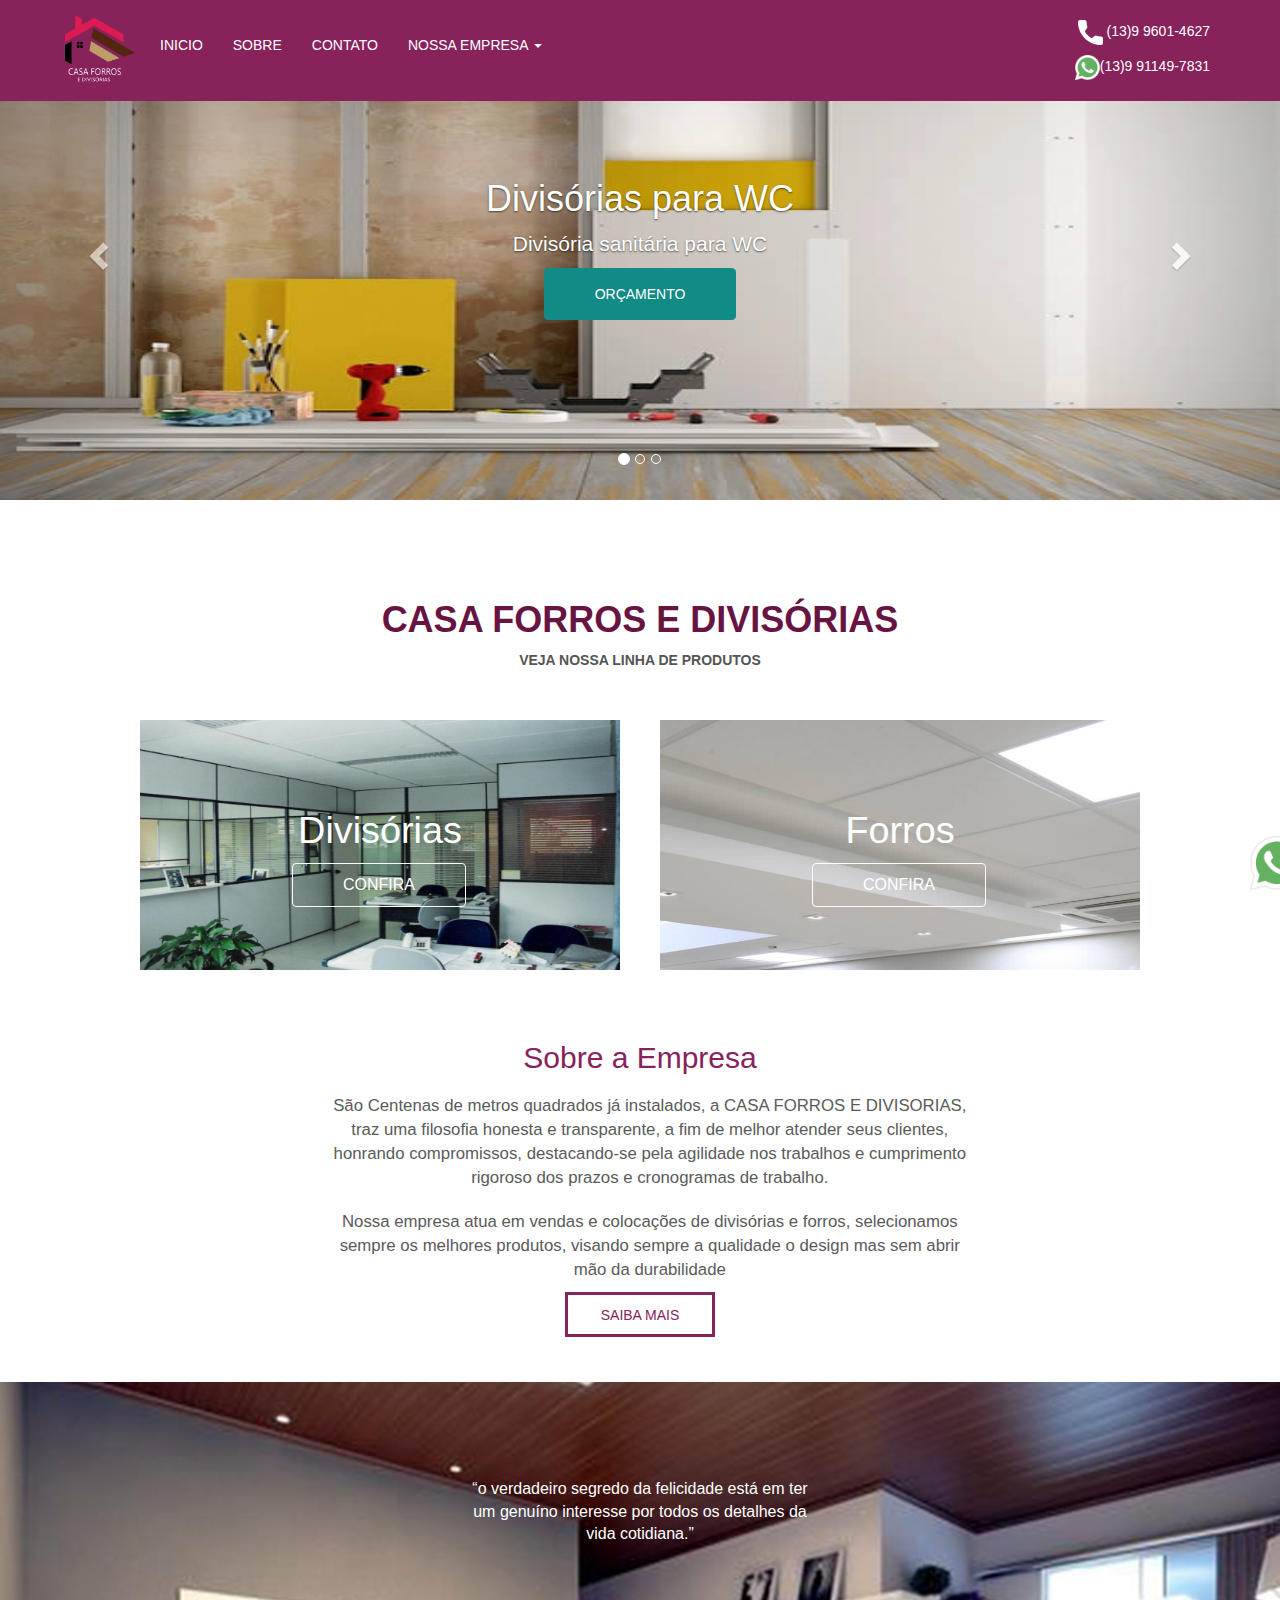
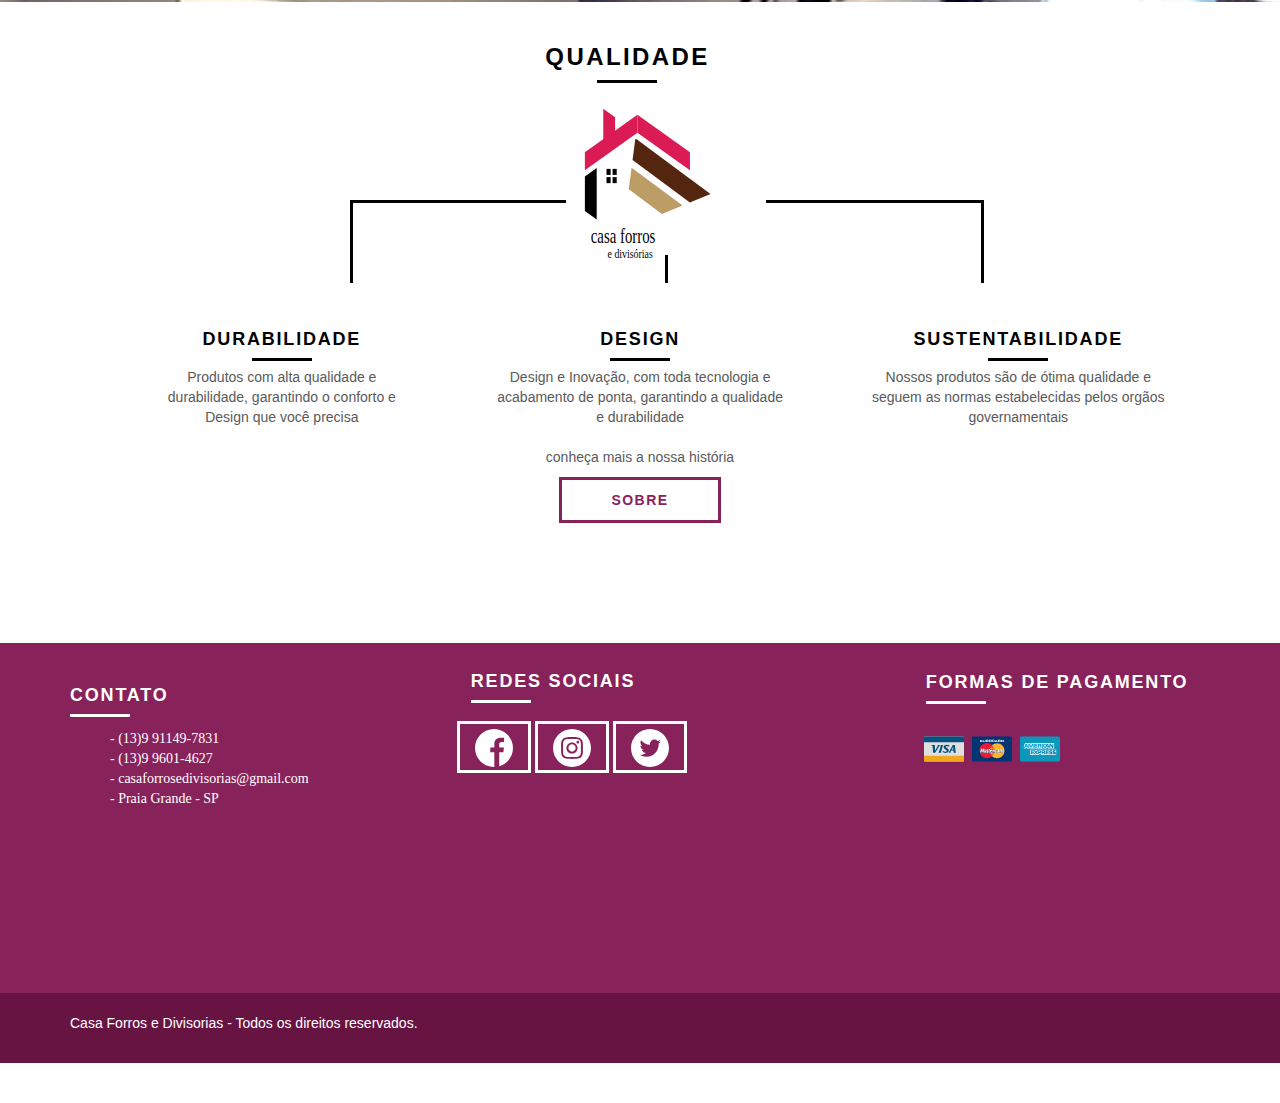
==== index.html @ f9e3a4bc "alterações logotipo" ====
<!DOCTYPE html>
<html lang="pt-br">
	<head>
		<meta charset="utf-8">
		<meta http-equiv="X-UA-Compatible" content="IE=edge">
		<meta name="viewport" content="width=device-width, initial-scale=1">
		<meta name="description" content="">
		<meta name="author" content="casa forros e divisorias">
		<link rel="icon" href="imagens/logoteste.png">
		<title>casa forros e divisorias</title>
		<link href="css/bootstrap.css" rel="stylesheet">
		<link href="css/carousel.css" rel="stylesheet">
	</head>
		<body role="document">
		<!-- Fixed navbar -->
		<nav class="navbar navbar-inverse navbar-fixed-top">
			<div class="container">
				<div class="navbar-header">
					<button type="button" class="navbar-toggle collapsed" data-toggle="collapse" data-target="#navbar" aria-expanded="false" aria-controls="navbar">
						<span class="sr-only">Toggle navigation</span>
						<span class="icon-bar"></span>
						<span class="icon-bar"></span>
						<span class="icon-bar"></span>
					</button>
					<a class="navbar-brand" href="index.html"><img src="imagens/logotestebranco.png" alt="Casa Forros e Divisórias"></a>
				</div>
				<div id="navbar" class="navbar-collapse collapse">
					<ul class="nav navbar-nav">
						<li><a href="index.html">INICIO</a></li>
						<li><a href="sobre.html">SOBRE</a></li>
						<li><a href="contato.html">CONTATO</a></li>
						<li class="dropdown">
							<a href="#" class="dropdown-toggle" data-toggle="dropdown" role="button" aria-haspopup="true" aria-expanded="false">NOSSA EMPRESA <span class="caret"></span></a>
							<ul class="dropdown-menu">
								<li><a href="sobre.html">SOBRE</a></li>
								<li><a href="servicos.html">SERVIÇOS</li>
								<li><a href="portfolio.html">PORTFOLIO</a></li>
								<li role="separator" class="divider"></li>
								<li class="dropdown-header">Navegação</li>
								<li><a href="https://api.whatsapp.com/send?phone=5513911497831" target="_blank">CONTATO DIRETO AQUI</a></li>
							</ul>
						</li>
					</ul>
					<div class="contato-e">	
						<p><img src="imagens/call.svg" width="25px" height="25px"> (13)9 9601-4627</p>
						<a href="https://api.whatsapp.com/send?phone=5513911497831" target="_blank"><img src="imagens/whatsapp.png" width="25px" height="25px">(13)9 91149-7831</a>
					</div>
				</div><!--/.nav-collapse -->
			</div>
		</nav>
		<!-- Carousel
		================================================== -->
		<div id="myCarousel" class="carousel slide" data-ride="carousel">
			<!-- Indicators -->
			<ol class="carousel-indicators">
				<li data-target="#myCarousel" data-slide-to="0" class="active"></li>
				<li data-target="#myCarousel" data-slide-to="1"></li>
				<li data-target="#myCarousel" data-slide-to="2"></li>
			</ol>
			<div class="carousel-inner" role="listbox">
				<div class="item active">
					<img class="first-slide" src="imagens/revestimento-drywall-2.jpg" alt="First slide">
					<div class="container">
						<div class="carousel-caption">
							<div class="pvc">
								<h1>Divisórias para WC</h1>
								<p>Divisória sanitária para WC</p>
							<p><a class="btn btn-primary" href="https://api.whatsapp.com/send?phone=5513911497831" target="_blank" role="button">ORÇAMENTO</a></p>
						</div>
						</div>
					</div>
				</div>
				<div class="item">
					<img class="second-slide" src="imagens/wc-aluminio.jpg" alt="Second slide">
					<div class="container">
						<div class="carousel-caption">
							<div class="pvc">
								<h1>Forros PVC</h1>
								<p>Forros para escritório comércio e residencia</p>
							<p><a class="btn btn-primary" href="https://api.whatsapp.com/send?phone=5513911497831" target="_blank" role="button">ORÇAMENTO</a></p>
						</div>
						</div>
					</div>
				</div>
				<div class="item">
					 <img class="third-slide" src="imagens/forro-colorido.jpg" alt="Third slide">
					<div class="container">
						<div class="carousel-caption">
							<div class="pvc">
							<h1>Forros Modulares</h1>
							<p>Forros para escritório comércio e residencia</p>
							<p><a class="btn btn-primary" href="https://api.whatsapp.com/send?phone=5513911497831" target="_blank" role="button">ORÇAMENTO</a></p>
						</div>
						</div>
					</div>
				</div>
			</div>
			<a class="left carousel-control" href="#myCarousel" role="button" data-slide="prev">
				<span class="glyphicon glyphicon-chevron-left" aria-hidden="true"></span>
				<span class="sr-only">Previous</span>
			</a>
			<a class="right carousel-control" href="#myCarousel" role="button" data-slide="next">
				<span class="glyphicon glyphicon-chevron-right" aria-hidden="true"></span>
				<span class="sr-only">Next</span>
			</a>
		</div><!-- /.carousel -->

	
	<section class="container box-categorias">
		<h1>Casa Forros e Divisórias</h1>
		<p class="linha">VEJA NOSSA LINHA DE PRODUTOS</p>
		<div class="ajuste">
				<div class="box-divisorias">
					<a href="servicos.html">
						<img src="imagens/divisorias.jpg" width="480px" height="250px" alt="divisorias" title="divisorias"></a>
					<div class="contentLi">
						<h3>Divisórias</h3>
						<button class="btn">Confira</button>
					</div>
				</div>

				<div class="box-forros">
					<a href="servicos.html">
						<img src="imagens/forros-para-escritorio.jpg" width="480px" height="250px" alt="forros" title="forros"></a>
					<div class="contentLi">
						<h3>Forros</h3>
						<button class="btn">Confira</button>
					</div>
				</div>
		</div>
</section>
<section class="container about">
			
	<div class="empresa-about">
		<h2>Sobre a Empresa</h2>
			<p>São Centenas de metros quadrados já instalados, a CASA FORROS E DIVISORIAS, 
				traz uma filosofia honesta e transparente, a fim de melhor atender seus clientes, 
				honrando compromissos, destacando-se pela agilidade nos trabalhos e cumprimento 
				rigoroso dos prazos e cronogramas de trabalho.</p> 
				<p>Nossa empresa atua em vendas e colocações de divisórias e forros, 
				selecionamos sempre os melhores produtos, visando sempre a qualidade o design mas
				sem abrir mão da durabilidade</p>
				<div class="mybutton">
					<a href="sobre.html">Saiba mais</a>
				</div>
		</div>
	</section>
	<section class="quebra">
		<p class="quote-externo">
			<p>“o verdadeiro segredo da felicidade está em ter um genuíno interesse por todos os detalhes da vida cotidiana.”</p>
		</p>
	</section>
	<section class="container qualidade">
		<h2 class="subtitulo">Qualidade</h2>
		<img src="imagens/logoteste.svg" width="425px" height="325px" alt="Casa Forros">
		<ul class="qualidade_lista">
			<li class="iguais">
				<h3>Durabilidade</h3>
				<p>Produtos com alta qualidade e durabilidade, garantindo o conforto e Design que você precisa</p>
			</li>
			<li class="col">
				<h3>Design</h3>
				<p>Design e Inovação, com toda tecnologia e acabamento de ponta, garantindo a qualidade e durabilidade</p>
			</li>
			<li class="grid-1-3">
				<h3>Sustentabilidade</h3>
				<p>Nossos produtos são de ótima qualidade e seguem as normas estabelecidas pelos orgãos governamentais</p>
			</li>
		</ul>
		<div class="aks">
			<p>conheça mais a nossa história</p>
			<a href="sobre.html" class="btn-about">Sobre</a>
		</div>
	</section>
	<footer class="footer ">
		<div class="container rodape">
			<div class="contato">
					<h3>Contato</h3>
					<ul>
						<li>- (13)9 91149-7831</li>
						<li>- (13)9 9601-4627</li>
						<li>- casaforrosedivisorias@gmail.com</li>
						<li>- Praia Grande - SP</li>
					</ul>
				</div>
				
				<div class="redes">
					<h3>Redes Sociais</h3>
					<ul class="icones">
						<li><a href="http://facebook.com" target="_blank"><img src="imagens/facebook.svg"width="38px" height="38px"></a></li>
						<li><a href="http://instagram.com" target="_blank"><img src="imagens/instagram.svg" width="38px" height="38px"></a></li>
						<li><a href="http://twitter.com" target="_blank"><img src="imagens/twitter.svg"width="38px" height="38px"></a></li>
					</ul>
				</div>
				<div class="flags">
					<h3>formas de pagamento</h3>
					<ul>
						<li><a href="#"><img src="imagens/visa.svg" width="40px" height="40px"></a></li>
						<li><a href="#"><img src="imagens/master.svg" width="40px" height="40px"></a></li>
						<li><a href="#"><img src="imagens/american.svg" width="40px" height="40px"></a></li>
					</ul>
				</div>

			</div>
		</div>
	</footer>
	<div class="copy">
		<div class="container">
			<p class="rodape-final">Casa Forros e Divisorias  - Todos os direitos reservados.</p>
		</div>
	
	</div>
	<div class="whatsapp">
		<a href="https://api.whatsapp.com/send?phone=5513911497831" target="_blank">
			<img src="imagens/whatsapp.png" width="54" height="54" alt="Fale Conosco pelo WhatsApp"/>
		</a>
	</div>
		<!-- Bootstrap core JavaScript
		================================================== -->
		<script src="js/jquery.min.js"></script>		
		<script src="js/bootstrap.min.js"></script>
	</body>	
	</html>
---- css/carousel.css ----
/* GLOBAL STYLES
-------------------------------------------------- */
/* Padding below the footer and lighter body text */

body {
  padding-bottom: 40px;
  color: #5a5a5a;
}


/* CUSTOMIZE THE NAVBAR
-------------------------------------------------- */

/* Special class on .container surrounding .navbar, used for positioning it into place. */
.navbar-wrapper {
  position: absolute;
  top: 0;
  right: 0;
  left: 0;
  z-index: 20;
}

/* Flip around the padding for proper display in narrow viewports */
.navbar-wrapper > .container {
  padding-right: 0;
  padding-left: 0;
}
.navbar-wrapper .navbar {
  padding-right: 15px;
  padding-left: 15px;
}
.navbar-wrapper .navbar .container {
  width: auto;
}


/* CUSTOMIZE THE CAROUSEL
-------------------------------------------------- */

/* Carousel base class */
.carousel {
  height: 500px;
  margin-bottom: 60px;
}
/* Since positioning the image, we need to help out the caption */
.carousel-caption {
  z-index: 10;
}

/* Declare heights because of positioning of img element */
.carousel .item {
  height: 500px;
  background-color: #777;
}
.carousel-inner > .item > img {
  position: absolute;
  top: 0;
  left: 0;
  min-width: 100%;
  height: 500px;
}


/* MARKETING CONTENT
-------------------------------------------------- */

/* Center align the text within the three columns below the carousel */
.marketing .col-lg-4 {
  margin-bottom: 20px;
  text-align: center;
}
.marketing h2 {
  font-weight: normal;
}
.marketing .col-lg-4 p {
  margin-right: 10px;
  margin-left: 10px;
}


/* Featurettes
------------------------- */

.featurette-divider {
  margin: 80px 0; /* Space out the Bootstrap <hr> more */
}

/* Thin out the marketing headings */
.featurette-heading {
  font-weight: 300;
  line-height: 1;
  letter-spacing: -1px;
}


/* RESPONSIVE CSS
-------------------------------------------------- */

@media (min-width: 768px) {
  /* Navbar positioning foo */
  .navbar-wrapper {
    margin-top: 20px;
  }
  .navbar-wrapper .container {
    padding-right: 15px;
    padding-left: 15px;
  }
  .navbar-wrapper .navbar {
    padding-right: 0;
    padding-left: 0;
  }

  /* The navbar becomes detached from the top, so we round the corners */
  .navbar-wrapper .navbar {
    border-radius: 4px;
  }

  /* Bump up size of carousel content */
  .carousel-caption p {
    margin-bottom: 20px;
    font-size: 21px;
    line-height: 1.4;
  }

  .featurette-heading {
    font-size: 50px;
  }
}

@media (min-width: 992px) {
  .featurette-heading {
    margin-top: 120px;
  }
}
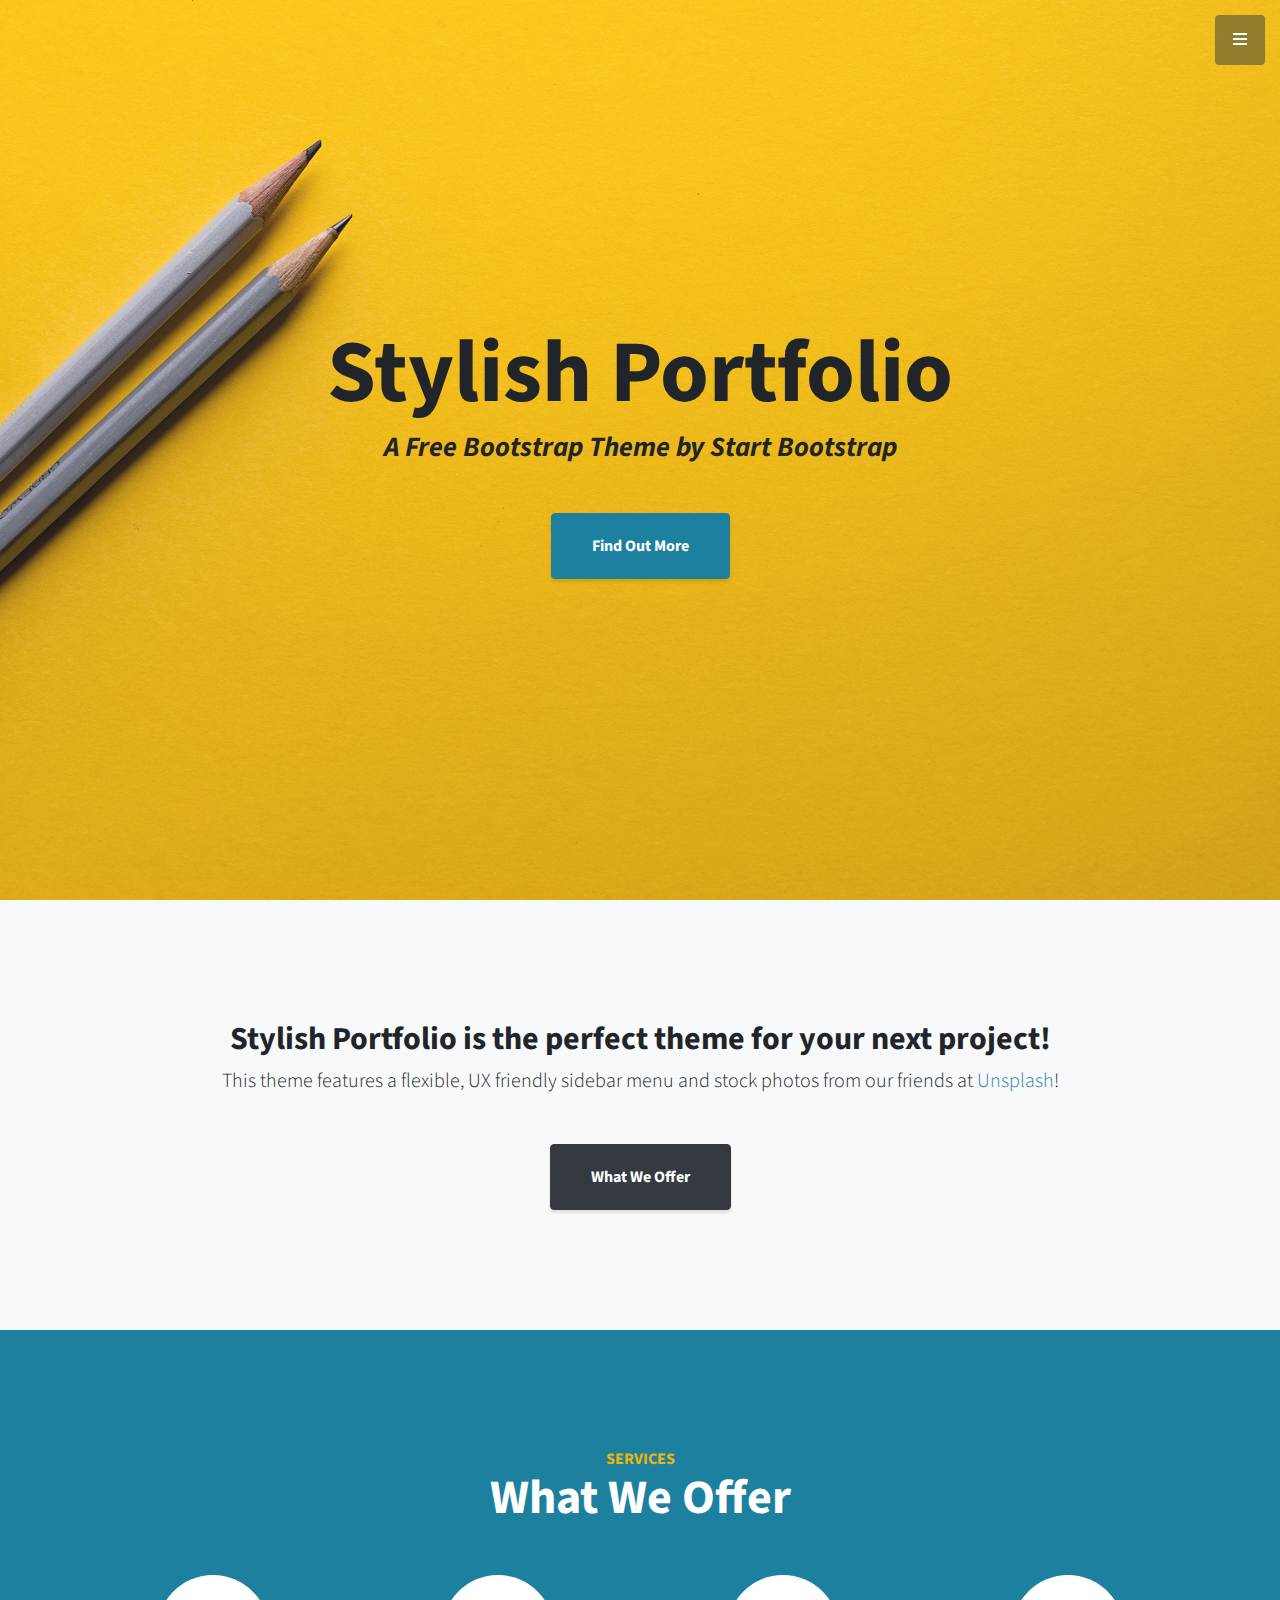
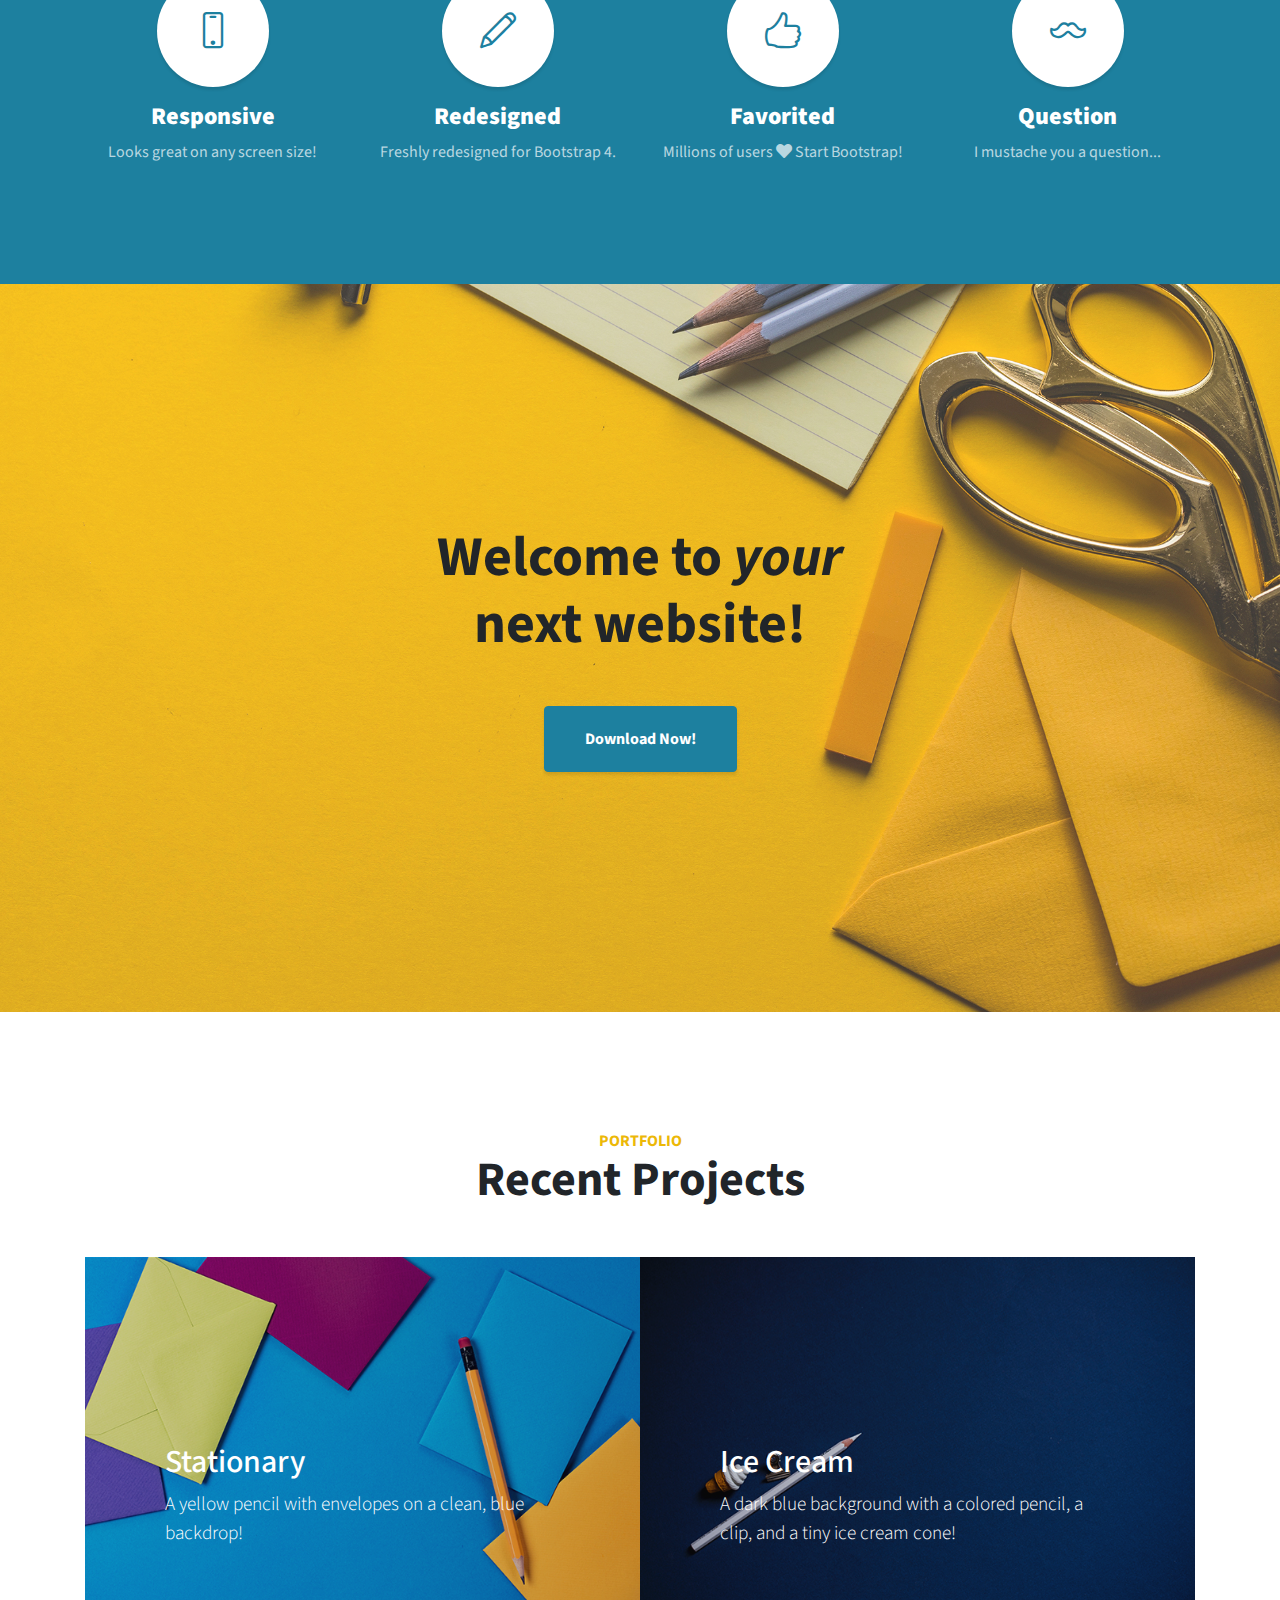
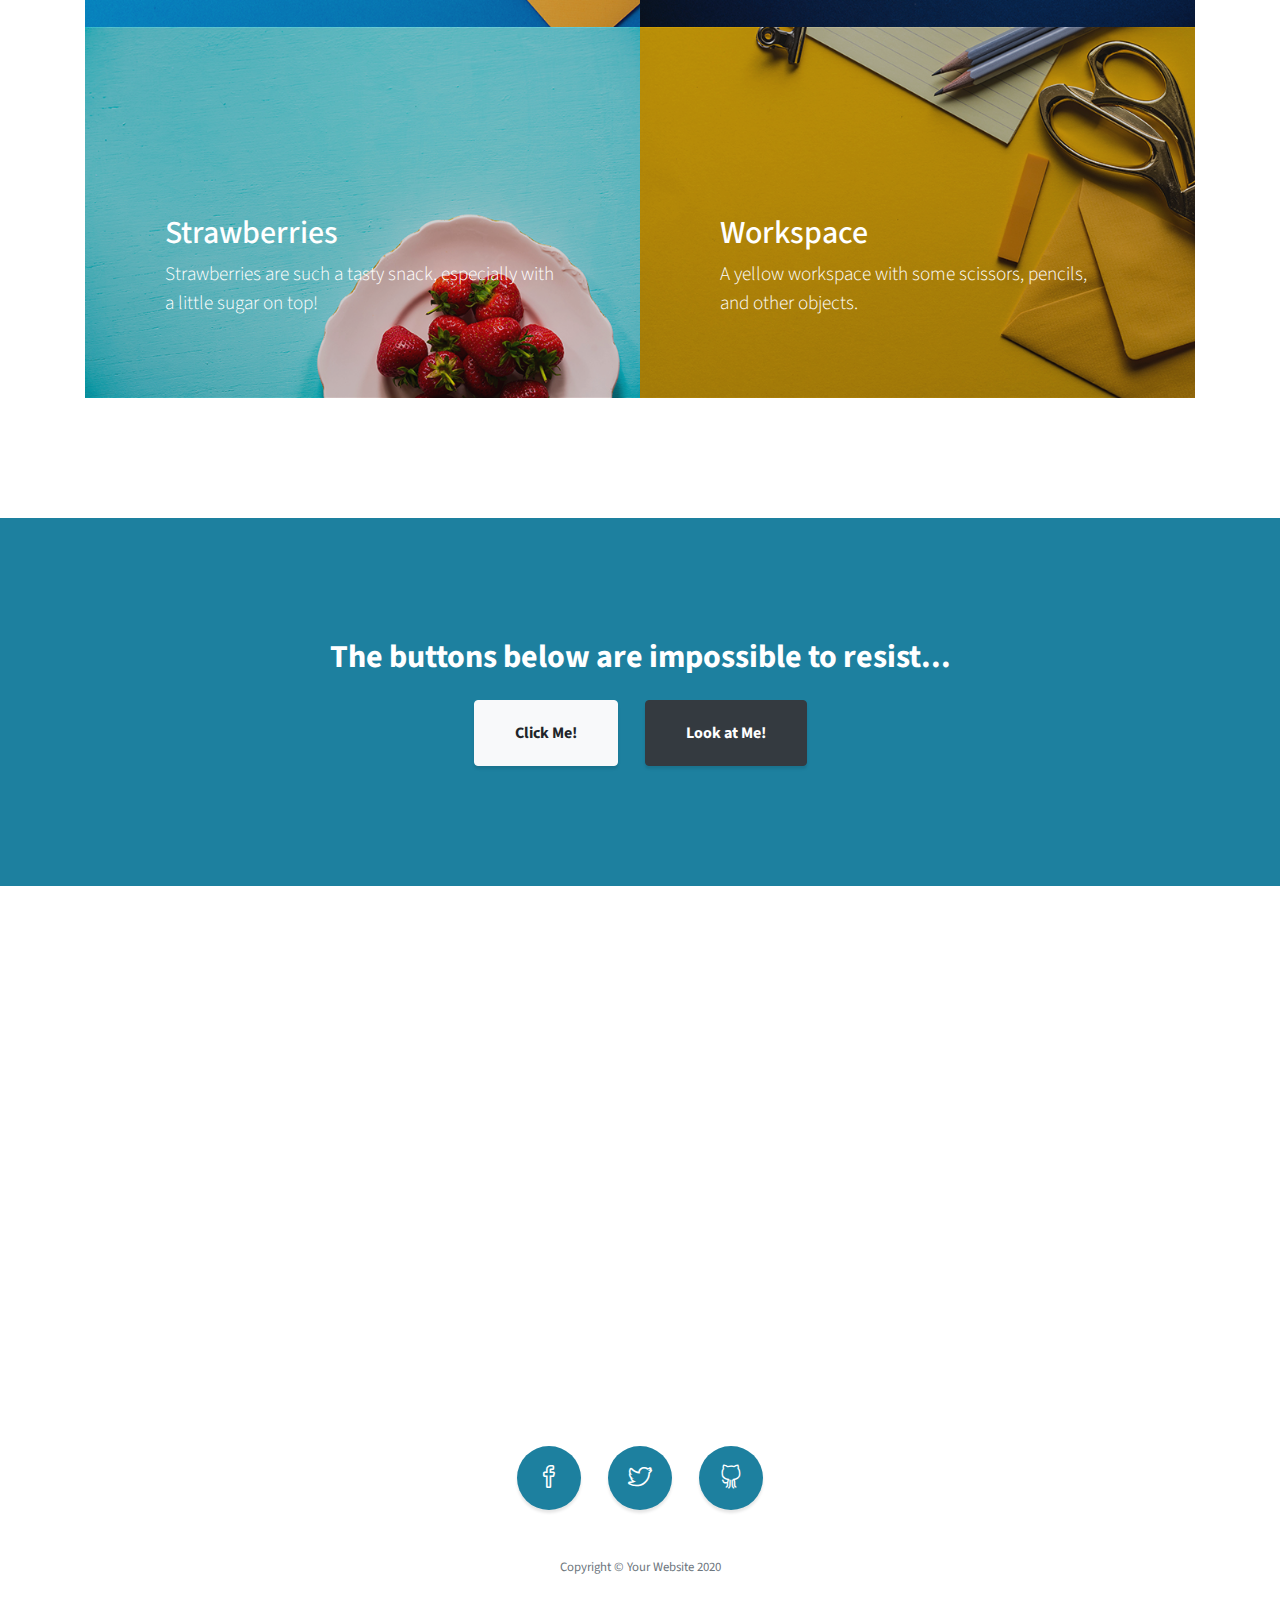
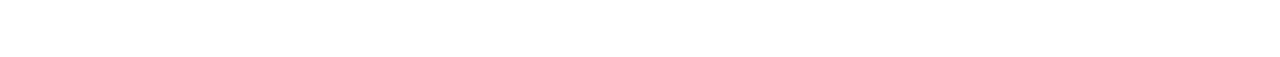
==== commit 82b8587c: "dominio congelado" ====
--- a/index.html
+++ b/index.html
@@ -1,223 +1,256 @@
 <!DOCTYPE html>
-<html lang="pt-br">
-	<head>
-		<meta charset="utf-8">
-		<meta http-equiv="X-UA-Compatible" content="IE=edge">
-		<meta name="viewport" content="width=device-width, initial-scale=1">
-		<meta name="description" content="">
-		<meta name="author" content="casa forros e divisorias">
-		<link rel="icon" href="imagens/logoteste.png">
-		<title>casa forros e divisorias</title>
-		<link href="css/bootstrap.css" rel="stylesheet">
-		<link href="css/carousel.css" rel="stylesheet">
-	</head>
-		<body role="document">
-		<!-- Fixed navbar -->
-		<nav class="navbar navbar-inverse navbar-fixed-top">
-			<div class="container">
-				<div class="navbar-header">
-					<button type="button" class="navbar-toggle collapsed" data-toggle="collapse" data-target="#navbar" aria-expanded="false" aria-controls="navbar">
-						<span class="sr-only">Toggle navigation</span>
-						<span class="icon-bar"></span>
-						<span class="icon-bar"></span>
-						<span class="icon-bar"></span>
-					</button>
-					<a class="navbar-brand" href="index.html"><img src="imagens/logotestebranco.png" alt="Casa Forros e Divisórias"></a>
-				</div>
-				<div id="navbar" class="navbar-collapse collapse">
-					<ul class="nav navbar-nav">
-						<li><a href="index.html">INICIO</a></li>
-						<li><a href="sobre.html">SOBRE</a></li>
-						<li><a href="contato.html">CONTATO</a></li>
-						<li class="dropdown">
-							<a href="#" class="dropdown-toggle" data-toggle="dropdown" role="button" aria-haspopup="true" aria-expanded="false">NOSSA EMPRESA <span class="caret"></span></a>
-							<ul class="dropdown-menu">
-								<li><a href="sobre.html">SOBRE</a></li>
-								<li><a href="servicos.html">SERVIÇOS</li>
-								<li><a href="portfolio.html">PORTFOLIO</a></li>
-								<li role="separator" class="divider"></li>
-								<li class="dropdown-header">Navegação</li>
-								<li><a href="https://api.whatsapp.com/send?phone=5513911497831" target="_blank">CONTATO DIRETO AQUI</a></li>
-							</ul>
-						</li>
-					</ul>
-					<div class="contato-e">	
-						<p><img src="imagens/call.svg" width="25px" height="25px"> (13)9 9601-4627</p>
-						<a href="https://api.whatsapp.com/send?phone=5513911497831" target="_blank"><img src="imagens/whatsapp.png" width="25px" height="25px">(13)9 91149-7831</a>
-					</div>
-				</div><!--/.nav-collapse -->
-			</div>
-		</nav>
-		<!-- Carousel
-		================================================== -->
-		<div id="myCarousel" class="carousel slide" data-ride="carousel">
-			<!-- Indicators -->
-			<ol class="carousel-indicators">
-				<li data-target="#myCarousel" data-slide-to="0" class="active"></li>
-				<li data-target="#myCarousel" data-slide-to="1"></li>
-				<li data-target="#myCarousel" data-slide-to="2"></li>
-			</ol>
-			<div class="carousel-inner" role="listbox">
-				<div class="item active">
-					<img class="first-slide" src="imagens/revestimento-drywall-2.jpg" alt="First slide">
-					<div class="container">
-						<div class="carousel-caption">
-							<div class="pvc">
-								<h1>Divisórias para WC</h1>
-								<p>Divisória sanitária para WC</p>
-							<p><a class="btn btn-primary" href="https://api.whatsapp.com/send?phone=5513911497831" target="_blank" role="button">ORÇAMENTO</a></p>
-						</div>
-						</div>
-					</div>
-				</div>
-				<div class="item">
-					<img class="second-slide" src="imagens/wc-aluminio.jpg" alt="Second slide">
-					<div class="container">
-						<div class="carousel-caption">
-							<div class="pvc">
-								<h1>Forros PVC</h1>
-								<p>Forros para escritório comércio e residencia</p>
-							<p><a class="btn btn-primary" href="https://api.whatsapp.com/send?phone=5513911497831" target="_blank" role="button">ORÇAMENTO</a></p>
-						</div>
-						</div>
-					</div>
-				</div>
-				<div class="item">
-					 <img class="third-slide" src="imagens/forro-colorido.jpg" alt="Third slide">
-					<div class="container">
-						<div class="carousel-caption">
-							<div class="pvc">
-							<h1>Forros Modulares</h1>
-							<p>Forros para escritório comércio e residencia</p>
-							<p><a class="btn btn-primary" href="https://api.whatsapp.com/send?phone=5513911497831" target="_blank" role="button">ORÇAMENTO</a></p>
-						</div>
-						</div>
-					</div>
-				</div>
-			</div>
-			<a class="left carousel-control" href="#myCarousel" role="button" data-slide="prev">
-				<span class="glyphicon glyphicon-chevron-left" aria-hidden="true"></span>
-				<span class="sr-only">Previous</span>
-			</a>
-			<a class="right carousel-control" href="#myCarousel" role="button" data-slide="next">
-				<span class="glyphicon glyphicon-chevron-right" aria-hidden="true"></span>
-				<span class="sr-only">Next</span>
-			</a>
-		</div><!-- /.carousel -->
-
-	
-	<section class="container box-categorias">
-		<h1>Casa Forros e Divisórias</h1>
-		<p class="linha">VEJA NOSSA LINHA DE PRODUTOS</p>
-		<div class="ajuste">
-				<div class="box-divisorias">
-					<a href="servicos.html">
-						<img src="imagens/divisorias.jpg" width="480px" height="250px" alt="divisorias" title="divisorias"></a>
-					<div class="contentLi">
-						<h3>Divisórias</h3>
-						<button class="btn">Confira</button>
-					</div>
-				</div>
-
-				<div class="box-forros">
-					<a href="servicos.html">
-						<img src="imagens/forros-para-escritorio.jpg" width="480px" height="250px" alt="forros" title="forros"></a>
-					<div class="contentLi">
-						<h3>Forros</h3>
-						<button class="btn">Confira</button>
-					</div>
-				</div>
-		</div>
-</section>
-<section class="container about">
-			
-	<div class="empresa-about">
-		<h2>Sobre a Empresa</h2>
-			<p>São Centenas de metros quadrados já instalados, a CASA FORROS E DIVISORIAS, 
-				traz uma filosofia honesta e transparente, a fim de melhor atender seus clientes, 
-				honrando compromissos, destacando-se pela agilidade nos trabalhos e cumprimento 
-				rigoroso dos prazos e cronogramas de trabalho.</p> 
-				<p>Nossa empresa atua em vendas e colocações de divisórias e forros, 
-				selecionamos sempre os melhores produtos, visando sempre a qualidade o design mas
-				sem abrir mão da durabilidade</p>
-				<div class="mybutton">
-					<a href="sobre.html">Saiba mais</a>
-				</div>
-		</div>
-	</section>
-	<section class="quebra">
-		<p class="quote-externo">
-			<p>“o verdadeiro segredo da felicidade está em ter um genuíno interesse por todos os detalhes da vida cotidiana.”</p>
-		</p>
-	</section>
-	<section class="container qualidade">
-		<h2 class="subtitulo">Qualidade</h2>
-		<img src="imagens/logoteste.svg" width="425px" height="325px" alt="Casa Forros">
-		<ul class="qualidade_lista">
-			<li class="iguais">
-				<h3>Durabilidade</h3>
-				<p>Produtos com alta qualidade e durabilidade, garantindo o conforto e Design que você precisa</p>
-			</li>
-			<li class="col">
-				<h3>Design</h3>
-				<p>Design e Inovação, com toda tecnologia e acabamento de ponta, garantindo a qualidade e durabilidade</p>
-			</li>
-			<li class="grid-1-3">
-				<h3>Sustentabilidade</h3>
-				<p>Nossos produtos são de ótima qualidade e seguem as normas estabelecidas pelos orgãos governamentais</p>
-			</li>
-		</ul>
-		<div class="aks">
-			<p>conheça mais a nossa história</p>
-			<a href="sobre.html" class="btn-about">Sobre</a>
-		</div>
-	</section>
-	<footer class="footer ">
-		<div class="container rodape">
-			<div class="contato">
-					<h3>Contato</h3>
-					<ul>
-						<li>- (13)9 91149-7831</li>
-						<li>- (13)9 9601-4627</li>
-						<li>- casaforrosedivisorias@gmail.com</li>
-						<li>- Praia Grande - SP</li>
-					</ul>
-				</div>
-				
-				<div class="redes">
-					<h3>Redes Sociais</h3>
-					<ul class="icones">
-						<li><a href="http://facebook.com" target="_blank"><img src="imagens/facebook.svg"width="38px" height="38px"></a></li>
-						<li><a href="http://instagram.com" target="_blank"><img src="imagens/instagram.svg" width="38px" height="38px"></a></li>
-						<li><a href="http://twitter.com" target="_blank"><img src="imagens/twitter.svg"width="38px" height="38px"></a></li>
-					</ul>
-				</div>
-				<div class="flags">
-					<h3>formas de pagamento</h3>
-					<ul>
-						<li><a href="#"><img src="imagens/visa.svg" width="40px" height="40px"></a></li>
-						<li><a href="#"><img src="imagens/master.svg" width="40px" height="40px"></a></li>
-						<li><a href="#"><img src="imagens/american.svg" width="40px" height="40px"></a></li>
-					</ul>
-				</div>
-
-			</div>
-		</div>
-	</footer>
-	<div class="copy">
-		<div class="container">
-			<p class="rodape-final">Casa Forros e Divisorias  - Todos os direitos reservados.</p>
-		</div>
-	
-	</div>
-	<div class="whatsapp">
-		<a href="https://api.whatsapp.com/send?phone=5513911497831" target="_blank">
-			<img src="imagens/whatsapp.png" width="54" height="54" alt="Fale Conosco pelo WhatsApp"/>
-		</a>
-	</div>
-		<!-- Bootstrap core JavaScript
-		================================================== -->
-		<script src="js/jquery.min.js"></script>		
-		<script src="js/bootstrap.min.js"></script>
-	</body>	
-	</html>
+<html lang="en">
+
+<head>
+
+  <meta charset="utf-8">
+  <meta name="viewport" content="width=device-width, initial-scale=1, shrink-to-fit=no">
+  <meta name="description" content="">
+  <meta name="author" content="">
+
+  <title>Stylish Portfolio - Start Bootstrap Template</title>
+
+  <!-- Bootstrap Core CSS -->
+  <link href="vendor/bootstrap/css/bootstrap.min.css" rel="stylesheet">
+
+  <!-- Custom Fonts -->
+  <link href="vendor/fontawesome-free/css/all.min.css" rel="stylesheet" type="text/css">
+  <link href="https://fonts.googleapis.com/css?family=Source+Sans+Pro:300,400,700,300italic,400italic,700italic" rel="stylesheet" type="text/css">
+  <link href="vendor/simple-line-icons/css/simple-line-icons.css" rel="stylesheet">
+
+  <!-- Custom CSS -->
+  <link href="css/stylish-portfolio.min.css" rel="stylesheet">
+
+</head>
+
+<body id="page-top">
+
+  <!-- Navigation -->
+  <a class="menu-toggle rounded" href="#">
+    <i class="fas fa-bars"></i>
+  </a>
+  <nav id="sidebar-wrapper">
+    <ul class="sidebar-nav">
+      <li class="sidebar-brand">
+        <a class="js-scroll-trigger" href="#page-top">Start Bootstrap</a>
+      </li>
+      <li class="sidebar-nav-item">
+        <a class="js-scroll-trigger" href="#page-top">Home</a>
+      </li>
+      <li class="sidebar-nav-item">
+        <a class="js-scroll-trigger" href="#about">About</a>
+      </li>
+      <li class="sidebar-nav-item">
+        <a class="js-scroll-trigger" href="#services">Services</a>
+      </li>
+      <li class="sidebar-nav-item">
+        <a class="js-scroll-trigger" href="#portfolio">Portfolio</a>
+      </li>
+      <li class="sidebar-nav-item">
+        <a class="js-scroll-trigger" href="#contact">Contact</a>
+      </li>
+    </ul>
+  </nav>
+
+  <!-- Header -->
+  <header class="masthead d-flex">
+    <div class="container text-center my-auto">
+      <h1 class="mb-1">Stylish Portfolio</h1>
+      <h3 class="mb-5">
+        <em>A Free Bootstrap Theme by Start Bootstrap</em>
+      </h3>
+      <a class="btn btn-primary btn-xl js-scroll-trigger" href="#about">Find Out More</a>
+    </div>
+    <div class="overlay"></div>
+  </header>
+
+  <!-- About -->
+  <section class="content-section bg-light" id="about">
+    <div class="container text-center">
+      <div class="row">
+        <div class="col-lg-10 mx-auto">
+          <h2>Stylish Portfolio is the perfect theme for your next project!</h2>
+          <p class="lead mb-5">This theme features a flexible, UX friendly sidebar menu and stock photos from our friends at
+            <a href="https://unsplash.com/">Unsplash</a>!</p>
+          <a class="btn btn-dark btn-xl js-scroll-trigger" href="#services">What We Offer</a>
+        </div>
+      </div>
+    </div>
+  </section>
+
+  <!-- Services -->
+  <section class="content-section bg-primary text-white text-center" id="services">
+    <div class="container">
+      <div class="content-section-heading">
+        <h3 class="text-secondary mb-0">Services</h3>
+        <h2 class="mb-5">What We Offer</h2>
+      </div>
+      <div class="row">
+        <div class="col-lg-3 col-md-6 mb-5 mb-lg-0">
+          <span class="service-icon rounded-circle mx-auto mb-3">
+            <i class="icon-screen-smartphone"></i>
+          </span>
+          <h4>
+            <strong>Responsive</strong>
+          </h4>
+          <p class="text-faded mb-0">Looks great on any screen size!</p>
+        </div>
+        <div class="col-lg-3 col-md-6 mb-5 mb-lg-0">
+          <span class="service-icon rounded-circle mx-auto mb-3">
+            <i class="icon-pencil"></i>
+          </span>
+          <h4>
+            <strong>Redesigned</strong>
+          </h4>
+          <p class="text-faded mb-0">Freshly redesigned for Bootstrap 4.</p>
+        </div>
+        <div class="col-lg-3 col-md-6 mb-5 mb-md-0">
+          <span class="service-icon rounded-circle mx-auto mb-3">
+            <i class="icon-like"></i>
+          </span>
+          <h4>
+            <strong>Favorited</strong>
+          </h4>
+          <p class="text-faded mb-0">Millions of users
+            <i class="fas fa-heart"></i>
+            Start Bootstrap!</p>
+        </div>
+        <div class="col-lg-3 col-md-6">
+          <span class="service-icon rounded-circle mx-auto mb-3">
+            <i class="icon-mustache"></i>
+          </span>
+          <h4>
+            <strong>Question</strong>
+          </h4>
+          <p class="text-faded mb-0">I mustache you a question...</p>
+        </div>
+      </div>
+    </div>
+  </section>
+
+  <!-- Callout -->
+  <section class="callout">
+    <div class="container text-center">
+      <h2 class="mx-auto mb-5">Welcome to
+        <em>your</em>
+        next website!</h2>
+      <a class="btn btn-primary btn-xl" href="https://startbootstrap.com/themes/stylish-portfolio/">Download Now!</a>
+    </div>
+  </section>
+
+  <!-- Portfolio -->
+  <section class="content-section" id="portfolio">
+    <div class="container">
+      <div class="content-section-heading text-center">
+        <h3 class="text-secondary mb-0">Portfolio</h3>
+        <h2 class="mb-5">Recent Projects</h2>
+      </div>
+      <div class="row no-gutters">
+        <div class="col-lg-6">
+          <a class="portfolio-item" href="#!">
+            <div class="caption">
+              <div class="caption-content">
+                <div class="h2">Stationary</div>
+                <p class="mb-0">A yellow pencil with envelopes on a clean, blue backdrop!</p>
+              </div>
+            </div>
+            <img class="img-fluid" src="img/portfolio-1.jpg" alt="">
+          </a>
+        </div>
+        <div class="col-lg-6">
+          <a class="portfolio-item" href="#!">
+            <div class="caption">
+              <div class="caption-content">
+                <div class="h2">Ice Cream</div>
+                <p class="mb-0">A dark blue background with a colored pencil, a clip, and a tiny ice cream cone!</p>
+              </div>
+            </div>
+            <img class="img-fluid" src="img/portfolio-2.jpg" alt="">
+          </a>
+        </div>
+        <div class="col-lg-6">
+          <a class="portfolio-item" href="#!">
+            <div class="caption">
+              <div class="caption-content">
+                <div class="h2">Strawberries</div>
+                <p class="mb-0">Strawberries are such a tasty snack, especially with a little sugar on top!</p>
+              </div>
+            </div>
+            <img class="img-fluid" src="img/portfolio-3.jpg" alt="">
+          </a>
+        </div>
+        <div class="col-lg-6">
+          <a class="portfolio-item" href="#!">
+            <div class="caption">
+              <div class="caption-content">
+                <div class="h2">Workspace</div>
+                <p class="mb-0">A yellow workspace with some scissors, pencils, and other objects.</p>
+              </div>
+            </div>
+            <img class="img-fluid" src="img/portfolio-4.jpg" alt="">
+          </a>
+        </div>
+      </div>
+    </div>
+  </section>
+
+  <!-- Call to Action -->
+  <section class="content-section bg-primary text-white">
+    <div class="container text-center">
+      <h2 class="mb-4">The buttons below are impossible to resist...</h2>
+      <a href="#!" class="btn btn-xl btn-light mr-4">Click Me!</a>
+      <a href="#!" class="btn btn-xl btn-dark">Look at Me!</a>
+    </div>
+  </section>
+
+  <!-- Map -->
+  <div id="contact" class="map">
+    <iframe src="https://maps.google.com/maps?f=q&amp;source=s_q&amp;hl=en&amp;geocode=&amp;q=Twitter,+Inc.,+Market+Street,+San+Francisco,+CA&amp;aq=0&amp;oq=twitter&amp;sll=28.659344,-81.187888&amp;sspn=0.128789,0.264187&amp;ie=UTF8&amp;hq=Twitter,+Inc.,+Market+Street,+San+Francisco,+CA&amp;t=m&amp;z=15&amp;iwloc=A&amp;output=embed"></iframe>
+    <br />
+    <small>
+      <a href="https://maps.google.com/maps?f=q&amp;source=embed&amp;hl=en&amp;geocode=&amp;q=Twitter,+Inc.,+Market+Street,+San+Francisco,+CA&amp;aq=0&amp;oq=twitter&amp;sll=28.659344,-81.187888&amp;sspn=0.128789,0.264187&amp;ie=UTF8&amp;hq=Twitter,+Inc.,+Market+Street,+San+Francisco,+CA&amp;t=m&amp;z=15&amp;iwloc=A"></a>
+    </small>
+  </div>
+
+  <!-- Footer -->
+  <footer class="footer text-center">
+    <div class="container">
+      <ul class="list-inline mb-5">
+        <li class="list-inline-item">
+          <a class="social-link rounded-circle text-white mr-3" href="#!">
+            <i class="icon-social-facebook"></i>
+          </a>
+        </li>
+        <li class="list-inline-item">
+          <a class="social-link rounded-circle text-white mr-3" href="#!">
+            <i class="icon-social-twitter"></i>
+          </a>
+        </li>
+        <li class="list-inline-item">
+          <a class="social-link rounded-circle text-white" href="#!">
+            <i class="icon-social-github"></i>
+          </a>
+        </li>
+      </ul>
+      <p class="text-muted small mb-0">Copyright &copy; Your Website 2020</p>
+    </div>
+  </footer>
+
+  <!-- Scroll to Top Button-->
+  <a class="scroll-to-top rounded js-scroll-trigger" href="#page-top">
+    <i class="fas fa-angle-up"></i>
+  </a>
+
+  <!-- Bootstrap core JavaScript -->
+  <script src="vendor/jquery/jquery.min.js"></script>
+  <script src="vendor/bootstrap/js/bootstrap.bundle.min.js"></script>
+
+  <!-- Plugin JavaScript -->
+  <script src="vendor/jquery-easing/jquery.easing.min.js"></script>
+
+  <!-- Custom scripts for this template -->
+  <script src="js/stylish-portfolio.min.js"></script>
+
+</body>
+
+</html>
--- a/vendor/fontawesome-free/css/all.min.css
+++ b/vendor/fontawesome-free/css/all.min.css
@@ -0,0 +1,5 @@
+/*!
+ * Font Awesome Free 5.13.1 by @fontawesome - https://fontawesome.com
+ * License - https://fontawesome.com/license/free (Icons: CC BY 4.0, Fonts: SIL OFL 1.1, Code: MIT License)
+ */
+.fa,.fab,.fad,.fal,.far,.fas{-moz-osx-font-smoothing:grayscale;-webkit-font-smoothing:antialiased;display:inline-block;font-style:normal;font-variant:normal;text-rendering:auto;line-height:1}.fa-lg{font-size:1.33333em;line-height:.75em;vertical-align:-.0667em}.fa-xs{font-size:.75em}.fa-sm{font-size:.875em}.fa-1x{font-size:1em}.fa-2x{font-size:2em}.fa-3x{font-size:3em}.fa-4x{font-size:4em}.fa-5x{font-size:5em}.fa-6x{font-size:6em}.fa-7x{font-size:7em}.fa-8x{font-size:8em}.fa-9x{font-size:9em}.fa-10x{font-size:10em}.fa-fw{text-align:center;width:1.25em}.fa-ul{list-style-type:none;margin-left:2.5em;padding-left:0}.fa-ul>li{position:relative}.fa-li{left:-2em;position:absolute;text-align:center;width:2em;line-height:inherit}.fa-border{border:.08em solid #eee;border-radius:.1em;padding:.2em .25em .15em}.fa-pull-left{float:left}.fa-pull-right{float:right}.fa.fa-pull-left,.fab.fa-pull-left,.fal.fa-pull-left,.far.fa-pull-left,.fas.fa-pull-left{margin-right:.3em}.fa.fa-pull-right,.fab.fa-pull-right,.fal.fa-pull-right,.far.fa-pull-right,.fas.fa-pull-right{margin-left:.3em}.fa-spin{-webkit-animation:fa-spin 2s linear infinite;animation:fa-spin 2s linear infinite}.fa-pulse{-webkit-animation:fa-spin 1s steps(8) infinite;animation:fa-spin 1s steps(8) infinite}@-webkit-keyframes fa-spin{0%{-webkit-transform:rotate(0deg);transform:rotate(0deg)}to{-webkit-transform:rotate(1turn);transform:rotate(1turn)}}@keyframes fa-spin{0%{-webkit-transform:rotate(0deg);transform:rotate(0deg)}to{-webkit-transform:rotate(1turn);transform:rotate(1turn)}}.fa-rotate-90{-ms-filter:"progid:DXImageTransform.Microsoft.BasicImage(rotation=1)";-webkit-transform:rotate(90deg);transform:rotate(90deg)}.fa-rotate-180{-ms-filter:"progid:DXImageTransform.Microsoft.BasicImage(rotation=2)";-webkit-transform:rotate(180deg);transform:rotate(180deg)}.fa-rotate-270{-ms-filter:"progid:DXImageTransform.Microsoft.BasicImage(rotation=3)";-webkit-transform:rotate(270deg);transform:rotate(270deg)}.fa-flip-horizontal{-ms-filter:"progid:DXImageTransform.Microsoft.BasicImage(rotation=0, mirror=1)";-webkit-transform:scaleX(-1);transform:scaleX(-1)}.fa-flip-vertical{-webkit-transform:scaleY(-1);transform:scaleY(-1)}.fa-flip-both,.fa-flip-horizontal.fa-flip-vertical,.fa-flip-vertical{-ms-filter:"progid:DXImageTransform.Microsoft.BasicImage(rotation=2, mirror=1)"}.fa-flip-both,.fa-flip-horizontal.fa-flip-vertical{-webkit-transform:scale(-1);transform:scale(-1)}:root .fa-flip-both,:root .fa-flip-horizontal,:root .fa-flip-vertical,:root .fa-rotate-90,:root .fa-rotate-180,:root .fa-rotate-270{-webkit-filter:none;filter:none}.fa-stack{display:inline-block;height:2em;line-height:2em;position:relative;vertical-align:middle;width:2.5em}.fa-stack-1x,.fa-stack-2x{left:0;position:absolute;text-align:center;width:100%}.fa-stack-1x{line-height:inherit}.fa-stack-2x{font-size:2em}.fa-inverse{color:#fff}.fa-500px:before{content:"\f26e"}.fa-accessible-icon:before{content:"\f368"}.fa-accusoft:before{content:"\f369"}.fa-acquisitions-incorporated:before{content:"\f6af"}.fa-ad:before{content:"\f641"}.fa-address-book:before{content:"\f2b9"}.fa-address-card:before{content:"\f2bb"}.fa-adjust:before{content:"\f042"}.fa-adn:before{content:"\f170"}.fa-adobe:before{content:"\f778"}.fa-adversal:before{content:"\f36a"}.fa-affiliatetheme:before{content:"\f36b"}.fa-air-freshener:before{content:"\f5d0"}.fa-airbnb:before{content:"\f834"}.fa-algolia:before{content:"\f36c"}.fa-align-center:before{content:"\f037"}.fa-align-justify:before{content:"\f039"}.fa-align-left:before{content:"\f036"}.fa-align-right:before{content:"\f038"}.fa-alipay:before{content:"\f642"}.fa-allergies:before{content:"\f461"}.fa-amazon:before{content:"\f270"}.fa-amazon-pay:before{content:"\f42c"}.fa-ambulance:before{content:"\f0f9"}.fa-american-sign-language-interpreting:before{content:"\f2a3"}.fa-amilia:before{content:"\f36d"}.fa-anchor:before{content:"\f13d"}.fa-android:before{content:"\f17b"}.fa-angellist:before{content:"\f209"}.fa-angle-double-down:before{content:"\f103"}.fa-angle-double-left:before{content:"\f100"}.fa-angle-double-right:before{content:"\f101"}.fa-angle-double-up:before{content:"\f102"}.fa-angle-down:before{content:"\f107"}.fa-angle-left:before{content:"\f104"}.fa-angle-right:before{content:"\f105"}.fa-angle-up:before{content:"\f106"}.fa-angry:before{content:"\f556"}.fa-angrycreative:before{content:"\f36e"}.fa-angular:before{content:"\f420"}.fa-ankh:before{content:"\f644"}.fa-app-store:before{content:"\f36f"}.fa-app-store-ios:before{content:"\f370"}.fa-apper:before{content:"\f371"}.fa-apple:before{content:"\f179"}.fa-apple-alt:before{content:"\f5d1"}.fa-apple-pay:before{content:"\f415"}.fa-archive:before{content:"\f187"}.fa-archway:before{content:"\f557"}.fa-arrow-alt-circle-down:before{content:"\f358"}.fa-arrow-alt-circle-left:before{content:"\f359"}.fa-arrow-alt-circle-right:before{content:"\f35a"}.fa-arrow-alt-circle-up:before{content:"\f35b"}.fa-arrow-circle-down:before{content:"\f0ab"}.fa-arrow-circle-left:before{content:"\f0a8"}.fa-arrow-circle-right:before{content:"\f0a9"}.fa-arrow-circle-up:before{content:"\f0aa"}.fa-arrow-down:before{content:"\f063"}.fa-arrow-left:before{content:"\f060"}.fa-arrow-right:before{content:"\f061"}.fa-arrow-up:before{content:"\f062"}.fa-arrows-alt:before{content:"\f0b2"}.fa-arrows-alt-h:before{content:"\f337"}.fa-arrows-alt-v:before{content:"\f338"}.fa-artstation:before{content:"\f77a"}.fa-assistive-listening-systems:before{content:"\f2a2"}.fa-asterisk:before{content:"\f069"}.fa-asymmetrik:before{content:"\f372"}.fa-at:before{content:"\f1fa"}.fa-atlas:before{content:"\f558"}.fa-atlassian:before{content:"\f77b"}.fa-atom:before{content:"\f5d2"}.fa-audible:before{content:"\f373"}.fa-audio-description:before{content:"\f29e"}.fa-autoprefixer:before{content:"\f41c"}.fa-avianex:before{content:"\f374"}.fa-aviato:before{content:"\f421"}.fa-award:before{content:"\f559"}.fa-aws:before{content:"\f375"}.fa-baby:before{content:"\f77c"}.fa-baby-carriage:before{content:"\f77d"}.fa-backspace:before{content:"\f55a"}.fa-backward:before{content:"\f04a"}.fa-bacon:before{content:"\f7e5"}.fa-bacteria:before{content:"\f959"}.fa-bacterium:before{content:"\f95a"}.fa-bahai:before{content:"\f666"}.fa-balance-scale:before{content:"\f24e"}.fa-balance-scale-left:before{content:"\f515"}.fa-balance-scale-right:before{content:"\f516"}.fa-ban:before{content:"\f05e"}.fa-band-aid:before{content:"\f462"}.fa-bandcamp:before{content:"\f2d5"}.fa-barcode:before{content:"\f02a"}.fa-bars:before{content:"\f0c9"}.fa-baseball-ball:before{content:"\f433"}.fa-basketball-ball:before{content:"\f434"}.fa-bath:before{content:"\f2cd"}.fa-battery-empty:before{content:"\f244"}.fa-battery-full:before{content:"\f240"}.fa-battery-half:before{content:"\f242"}.fa-battery-quarter:before{content:"\f243"}.fa-battery-three-quarters:before{content:"\f241"}.fa-battle-net:before{content:"\f835"}.fa-bed:before{content:"\f236"}.fa-beer:before{content:"\f0fc"}.fa-behance:before{content:"\f1b4"}.fa-behance-square:before{content:"\f1b5"}.fa-bell:before{content:"\f0f3"}.fa-bell-slash:before{content:"\f1f6"}.fa-bezier-curve:before{content:"\f55b"}.fa-bible:before{content:"\f647"}.fa-bicycle:before{content:"\f206"}.fa-biking:before{content:"\f84a"}.fa-bimobject:before{content:"\f378"}.fa-binoculars:before{content:"\f1e5"}.fa-biohazard:before{content:"\f780"}.fa-birthday-cake:before{content:"\f1fd"}.fa-bitbucket:before{content:"\f171"}.fa-bitcoin:before{content:"\f379"}.fa-bity:before{content:"\f37a"}.fa-black-tie:before{content:"\f27e"}.fa-blackberry:before{content:"\f37b"}.fa-blender:before{content:"\f517"}.fa-blender-phone:before{content:"\f6b6"}.fa-blind:before{content:"\f29d"}.fa-blog:before{content:"\f781"}.fa-blogger:before{content:"\f37c"}.fa-blogger-b:before{content:"\f37d"}.fa-bluetooth:before{content:"\f293"}.fa-bluetooth-b:before{content:"\f294"}.fa-bold:before{content:"\f032"}.fa-bolt:before{content:"\f0e7"}.fa-bomb:before{content:"\f1e2"}.fa-bone:before{content:"\f5d7"}.fa-bong:before{content:"\f55c"}.fa-book:before{content:"\f02d"}.fa-book-dead:before{content:"\f6b7"}.fa-book-medical:before{content:"\f7e6"}.fa-book-open:before{content:"\f518"}.fa-book-reader:before{content:"\f5da"}.fa-bookmark:before{content:"\f02e"}.fa-bootstrap:before{content:"\f836"}.fa-border-all:before{content:"\f84c"}.fa-border-none:before{content:"\f850"}.fa-border-style:before{content:"\f853"}.fa-bowling-ball:before{content:"\f436"}.fa-box:before{content:"\f466"}.fa-box-open:before{content:"\f49e"}.fa-box-tissue:before{content:"\f95b"}.fa-boxes:before{content:"\f468"}.fa-braille:before{content:"\f2a1"}.fa-brain:before{content:"\f5dc"}.fa-bread-slice:before{content:"\f7ec"}.fa-briefcase:before{content:"\f0b1"}.fa-briefcase-medical:before{content:"\f469"}.fa-broadcast-tower:before{content:"\f519"}.fa-broom:before{content:"\f51a"}.fa-brush:before{content:"\f55d"}.fa-btc:before{content:"\f15a"}.fa-buffer:before{content:"\f837"}.fa-bug:before{content:"\f188"}.fa-building:before{content:"\f1ad"}.fa-bullhorn:before{content:"\f0a1"}.fa-bullseye:before{content:"\f140"}.fa-burn:before{content:"\f46a"}.fa-buromobelexperte:before{content:"\f37f"}.fa-bus:before{content:"\f207"}.fa-bus-alt:before{content:"\f55e"}.fa-business-time:before{content:"\f64a"}.fa-buy-n-large:before{content:"\f8a6"}.fa-buysellads:before{content:"\f20d"}.fa-calculator:before{content:"\f1ec"}.fa-calendar:before{content:"\f133"}.fa-calendar-alt:before{content:"\f073"}.fa-calendar-check:before{content:"\f274"}.fa-calendar-day:before{content:"\f783"}.fa-calendar-minus:before{content:"\f272"}.fa-calendar-plus:before{content:"\f271"}.fa-calendar-times:before{content:"\f273"}.fa-calendar-week:before{content:"\f784"}.fa-camera:before{content:"\f030"}.fa-camera-retro:before{content:"\f083"}.fa-campground:before{content:"\f6bb"}.fa-canadian-maple-leaf:before{content:"\f785"}.fa-candy-cane:before{content:"\f786"}.fa-cannabis:before{content:"\f55f"}.fa-capsules:before{content:"\f46b"}.fa-car:before{content:"\f1b9"}.fa-car-alt:before{content:"\f5de"}.fa-car-battery:before{content:"\f5df"}.fa-car-crash:before{content:"\f5e1"}.fa-car-side:before{content:"\f5e4"}.fa-caravan:before{content:"\f8ff"}.fa-caret-down:before{content:"\f0d7"}.fa-caret-left:before{content:"\f0d9"}.fa-caret-right:before{content:"\f0da"}.fa-caret-square-down:before{content:"\f150"}.fa-caret-square-left:before{content:"\f191"}.fa-caret-square-right:before{content:"\f152"}.fa-caret-square-up:before{content:"\f151"}.fa-caret-up:before{content:"\f0d8"}.fa-carrot:before{content:"\f787"}.fa-cart-arrow-down:before{content:"\f218"}.fa-cart-plus:before{content:"\f217"}.fa-cash-register:before{content:"\f788"}.fa-cat:before{content:"\f6be"}.fa-cc-amazon-pay:before{content:"\f42d"}.fa-cc-amex:before{content:"\f1f3"}.fa-cc-apple-pay:before{content:"\f416"}.fa-cc-diners-club:before{content:"\f24c"}.fa-cc-discover:before{content:"\f1f2"}.fa-cc-jcb:before{content:"\f24b"}.fa-cc-mastercard:before{content:"\f1f1"}.fa-cc-paypal:before{content:"\f1f4"}.fa-cc-stripe:before{content:"\f1f5"}.fa-cc-visa:before{content:"\f1f0"}.fa-centercode:before{content:"\f380"}.fa-centos:before{content:"\f789"}.fa-certificate:before{content:"\f0a3"}.fa-chair:before{content:"\f6c0"}.fa-chalkboard:before{content:"\f51b"}.fa-chalkboard-teacher:before{content:"\f51c"}.fa-charging-station:before{content:"\f5e7"}.fa-chart-area:before{content:"\f1fe"}.fa-chart-bar:before{content:"\f080"}.fa-chart-line:before{content:"\f201"}.fa-chart-pie:before{content:"\f200"}.fa-check:before{content:"\f00c"}.fa-check-circle:before{content:"\f058"}.fa-check-double:before{content:"\f560"}.fa-check-square:before{content:"\f14a"}.fa-cheese:before{content:"\f7ef"}.fa-chess:before{content:"\f439"}.fa-chess-bishop:before{content:"\f43a"}.fa-chess-board:before{content:"\f43c"}.fa-chess-king:before{content:"\f43f"}.fa-chess-knight:before{content:"\f441"}.fa-chess-pawn:before{content:"\f443"}.fa-chess-queen:before{content:"\f445"}.fa-chess-rook:before{content:"\f447"}.fa-chevron-circle-down:before{content:"\f13a"}.fa-chevron-circle-left:before{content:"\f137"}.fa-chevron-circle-right:before{content:"\f138"}.fa-chevron-circle-up:before{content:"\f139"}.fa-chevron-down:before{content:"\f078"}.fa-chevron-left:before{content:"\f053"}.fa-chevron-right:before{content:"\f054"}.fa-chevron-up:before{content:"\f077"}.fa-child:before{content:"\f1ae"}.fa-chrome:before{content:"\f268"}.fa-chromecast:before{content:"\f838"}.fa-church:before{content:"\f51d"}.fa-circle:before{content:"\f111"}.fa-circle-notch:before{content:"\f1ce"}.fa-city:before{content:"\f64f"}.fa-clinic-medical:before{content:"\f7f2"}.fa-clipboard:before{content:"\f328"}.fa-clipboard-check:before{content:"\f46c"}.fa-clipboard-list:before{content:"\f46d"}.fa-clock:before{content:"\f017"}.fa-clone:before{content:"\f24d"}.fa-closed-captioning:before{content:"\f20a"}.fa-cloud:before{content:"\f0c2"}.fa-cloud-download-alt:before{content:"\f381"}.fa-cloud-meatball:before{content:"\f73b"}.fa-cloud-moon:before{content:"\f6c3"}.fa-cloud-moon-rain:before{content:"\f73c"}.fa-cloud-rain:before{content:"\f73d"}.fa-cloud-showers-heavy:before{content:"\f740"}.fa-cloud-sun:before{content:"\f6c4"}.fa-cloud-sun-rain:before{content:"\f743"}.fa-cloud-upload-alt:before{content:"\f382"}.fa-cloudscale:before{content:"\f383"}.fa-cloudsmith:before{content:"\f384"}.fa-cloudversify:before{content:"\f385"}.fa-cocktail:before{content:"\f561"}.fa-code:before{content:"\f121"}.fa-code-branch:before{content:"\f126"}.fa-codepen:before{content:"\f1cb"}.fa-codiepie:before{content:"\f284"}.fa-coffee:before{content:"\f0f4"}.fa-cog:before{content:"\f013"}.fa-cogs:before{content:"\f085"}.fa-coins:before{content:"\f51e"}.fa-columns:before{content:"\f0db"}.fa-comment:before{content:"\f075"}.fa-comment-alt:before{content:"\f27a"}.fa-comment-dollar:before{content:"\f651"}.fa-comment-dots:before{content:"\f4ad"}.fa-comment-medical:before{content:"\f7f5"}.fa-comment-slash:before{content:"\f4b3"}.fa-comments:before{content:"\f086"}.fa-comments-dollar:before{content:"\f653"}.fa-compact-disc:before{content:"\f51f"}.fa-compass:before{content:"\f14e"}.fa-compress:before{content:"\f066"}.fa-compress-alt:before{content:"\f422"}.fa-compress-arrows-alt:before{content:"\f78c"}.fa-concierge-bell:before{content:"\f562"}.fa-confluence:before{content:"\f78d"}.fa-connectdevelop:before{content:"\f20e"}.fa-contao:before{content:"\f26d"}.fa-cookie:before{content:"\f563"}.fa-cookie-bite:before{content:"\f564"}.fa-copy:before{content:"\f0c5"}.fa-copyright:before{content:"\f1f9"}.fa-cotton-bureau:before{content:"\f89e"}.fa-couch:before{content:"\f4b8"}.fa-cpanel:before{content:"\f388"}.fa-creative-commons:before{content:"\f25e"}.fa-creative-commons-by:before{content:"\f4e7"}.fa-creative-commons-nc:before{content:"\f4e8"}.fa-creative-commons-nc-eu:before{content:"\f4e9"}.fa-creative-commons-nc-jp:before{content:"\f4ea"}.fa-creative-commons-nd:before{content:"\f4eb"}.fa-creative-commons-pd:before{content:"\f4ec"}.fa-creative-commons-pd-alt:before{content:"\f4ed"}.fa-creative-commons-remix:before{content:"\f4ee"}.fa-creative-commons-sa:before{content:"\f4ef"}.fa-creative-commons-sampling:before{content:"\f4f0"}.fa-creative-commons-sampling-plus:before{content:"\f4f1"}.fa-creative-commons-share:before{content:"\f4f2"}.fa-creative-commons-zero:before{content:"\f4f3"}.fa-credit-card:before{content:"\f09d"}.fa-critical-role:before{content:"\f6c9"}.fa-crop:before{content:"\f125"}.fa-crop-alt:before{content:"\f565"}.fa-cross:before{content:"\f654"}.fa-crosshairs:before{content:"\f05b"}.fa-crow:before{content:"\f520"}.fa-crown:before{content:"\f521"}.fa-crutch:before{content:"\f7f7"}.fa-css3:before{content:"\f13c"}.fa-css3-alt:before{content:"\f38b"}.fa-cube:before{content:"\f1b2"}.fa-cubes:before{content:"\f1b3"}.fa-cut:before{content:"\f0c4"}.fa-cuttlefish:before{content:"\f38c"}.fa-d-and-d:before{content:"\f38d"}.fa-d-and-d-beyond:before{content:"\f6ca"}.fa-dailymotion:before{content:"\f952"}.fa-dashcube:before{content:"\f210"}.fa-database:before{content:"\f1c0"}.fa-deaf:before{content:"\f2a4"}.fa-deezer:before{content:"\f977"}.fa-delicious:before{content:"\f1a5"}.fa-democrat:before{content:"\f747"}.fa-deploydog:before{content:"\f38e"}.fa-deskpro:before{content:"\f38f"}.fa-desktop:before{content:"\f108"}.fa-dev:before{content:"\f6cc"}.fa-deviantart:before{content:"\f1bd"}.fa-dharmachakra:before{content:"\f655"}.fa-dhl:before{content:"\f790"}.fa-diagnoses:before{content:"\f470"}.fa-diaspora:before{content:"\f791"}.fa-dice:before{content:"\f522"}.fa-dice-d20:before{content:"\f6cf"}.fa-dice-d6:before{content:"\f6d1"}.fa-dice-five:before{content:"\f523"}.fa-dice-four:before{content:"\f524"}.fa-dice-one:before{content:"\f525"}.fa-dice-six:before{content:"\f526"}.fa-dice-three:before{content:"\f527"}.fa-dice-two:before{content:"\f528"}.fa-digg:before{content:"\f1a6"}.fa-digital-ocean:before{content:"\f391"}.fa-digital-tachograph:before{content:"\f566"}.fa-directions:before{content:"\f5eb"}.fa-discord:before{content:"\f392"}.fa-discourse:before{content:"\f393"}.fa-disease:before{content:"\f7fa"}.fa-divide:before{content:"\f529"}.fa-dizzy:before{content:"\f567"}.fa-dna:before{content:"\f471"}.fa-dochub:before{content:"\f394"}.fa-docker:before{content:"\f395"}.fa-dog:before{content:"\f6d3"}.fa-dollar-sign:before{content:"\f155"}.fa-dolly:before{content:"\f472"}.fa-dolly-flatbed:before{content:"\f474"}.fa-donate:before{content:"\f4b9"}.fa-door-closed:before{content:"\f52a"}.fa-door-open:before{content:"\f52b"}.fa-dot-circle:before{content:"\f192"}.fa-dove:before{content:"\f4ba"}.fa-download:before{content:"\f019"}.fa-draft2digital:before{content:"\f396"}.fa-drafting-compass:before{content:"\f568"}.fa-dragon:before{content:"\f6d5"}.fa-draw-polygon:before{content:"\f5ee"}.fa-dribbble:before{content:"\f17d"}.fa-dribbble-square:before{content:"\f397"}.fa-dropbox:before{content:"\f16b"}.fa-drum:before{content:"\f569"}.fa-drum-steelpan:before{content:"\f56a"}.fa-drumstick-bite:before{content:"\f6d7"}.fa-drupal:before{content:"\f1a9"}.fa-dumbbell:before{content:"\f44b"}.fa-dumpster:before{content:"\f793"}.fa-dumpster-fire:before{content:"\f794"}.fa-dungeon:before{content:"\f6d9"}.fa-dyalog:before{content:"\f399"}.fa-earlybirds:before{content:"\f39a"}.fa-ebay:before{content:"\f4f4"}.fa-edge:before{content:"\f282"}.fa-edge-legacy:before{content:"\f978"}.fa-edit:before{content:"\f044"}.fa-egg:before{content:"\f7fb"}.fa-eject:before{content:"\f052"}.fa-elementor:before{content:"\f430"}.fa-ellipsis-h:before{content:"\f141"}.fa-ellipsis-v:before{content:"\f142"}.fa-ello:before{content:"\f5f1"}.fa-ember:before{content:"\f423"}.fa-empire:before{content:"\f1d1"}.fa-envelope:before{content:"\f0e0"}.fa-envelope-open:before{content:"\f2b6"}.fa-envelope-open-text:before{content:"\f658"}.fa-envelope-square:before{content:"\f199"}.fa-envira:before{content:"\f299"}.fa-equals:before{content:"\f52c"}.fa-eraser:before{content:"\f12d"}.fa-erlang:before{content:"\f39d"}.fa-ethereum:before{content:"\f42e"}.fa-ethernet:before{content:"\f796"}.fa-etsy:before{content:"\f2d7"}.fa-euro-sign:before{content:"\f153"}.fa-evernote:before{content:"\f839"}.fa-exchange-alt:before{content:"\f362"}.fa-exclamation:before{content:"\f12a"}.fa-exclamation-circle:before{content:"\f06a"}.fa-exclamation-triangle:before{content:"\f071"}.fa-expand:before{content:"\f065"}.fa-expand-alt:before{content:"\f424"}.fa-expand-arrows-alt:before{content:"\f31e"}.fa-expeditedssl:before{content:"\f23e"}.fa-external-link-alt:before{content:"\f35d"}.fa-external-link-square-alt:before{content:"\f360"}.fa-eye:before{content:"\f06e"}.fa-eye-dropper:before{content:"\f1fb"}.fa-eye-slash:before{content:"\f070"}.fa-facebook:before{content:"\f09a"}.fa-facebook-f:before{content:"\f39e"}.fa-facebook-messenger:before{content:"\f39f"}.fa-facebook-square:before{content:"\f082"}.fa-fan:before{content:"\f863"}.fa-fantasy-flight-games:before{content:"\f6dc"}.fa-fast-backward:before{content:"\f049"}.fa-fast-forward:before{content:"\f050"}.fa-faucet:before{content:"\f905"}.fa-fax:before{content:"\f1ac"}.fa-feather:before{content:"\f52d"}.fa-feather-alt:before{content:"\f56b"}.fa-fedex:before{content:"\f797"}.fa-fedora:before{content:"\f798"}.fa-female:before{content:"\f182"}.fa-fighter-jet:before{content:"\f0fb"}.fa-figma:before{content:"\f799"}.fa-file:before{content:"\f15b"}.fa-file-alt:before{content:"\f15c"}.fa-file-archive:before{content:"\f1c6"}.fa-file-audio:before{content:"\f1c7"}.fa-file-code:before{content:"\f1c9"}.fa-file-contract:before{content:"\f56c"}.fa-file-csv:before{content:"\f6dd"}.fa-file-download:before{content:"\f56d"}.fa-file-excel:before{content:"\f1c3"}.fa-file-export:before{content:"\f56e"}.fa-file-image:before{content:"\f1c5"}.fa-file-import:before{content:"\f56f"}.fa-file-invoice:before{content:"\f570"}.fa-file-invoice-dollar:before{content:"\f571"}.fa-file-medical:before{content:"\f477"}.fa-file-medical-alt:before{content:"\f478"}.fa-file-pdf:before{content:"\f1c1"}.fa-file-powerpoint:before{content:"\f1c4"}.fa-file-prescription:before{content:"\f572"}.fa-file-signature:before{content:"\f573"}.fa-file-upload:before{content:"\f574"}.fa-file-video:before{content:"\f1c8"}.fa-file-word:before{content:"\f1c2"}.fa-fill:before{content:"\f575"}.fa-fill-drip:before{content:"\f576"}.fa-film:before{content:"\f008"}.fa-filter:before{content:"\f0b0"}.fa-fingerprint:before{content:"\f577"}.fa-fire:before{content:"\f06d"}.fa-fire-alt:before{content:"\f7e4"}.fa-fire-extinguisher:before{content:"\f134"}.fa-firefox:before{content:"\f269"}.fa-firefox-browser:before{content:"\f907"}.fa-first-aid:before{content:"\f479"}.fa-first-order:before{content:"\f2b0"}.fa-first-order-alt:before{content:"\f50a"}.fa-firstdraft:before{content:"\f3a1"}.fa-fish:before{content:"\f578"}.fa-fist-raised:before{content:"\f6de"}.fa-flag:before{content:"\f024"}.fa-flag-checkered:before{content:"\f11e"}.fa-flag-usa:before{content:"\f74d"}.fa-flask:before{content:"\f0c3"}.fa-flickr:before{content:"\f16e"}.fa-flipboard:before{content:"\f44d"}.fa-flushed:before{content:"\f579"}.fa-fly:before{content:"\f417"}.fa-folder:before{content:"\f07b"}.fa-folder-minus:before{content:"\f65d"}.fa-folder-open:before{content:"\f07c"}.fa-folder-plus:before{content:"\f65e"}.fa-font:before{content:"\f031"}.fa-font-awesome:before{content:"\f2b4"}.fa-font-awesome-alt:before{content:"\f35c"}.fa-font-awesome-flag:before{content:"\f425"}.fa-font-awesome-logo-full:before{content:"\f4e6"}.fa-fonticons:before{content:"\f280"}.fa-fonticons-fi:before{content:"\f3a2"}.fa-football-ball:before{content:"\f44e"}.fa-fort-awesome:before{content:"\f286"}.fa-fort-awesome-alt:before{content:"\f3a3"}.fa-forumbee:before{content:"\f211"}.fa-forward:before{content:"\f04e"}.fa-foursquare:before{content:"\f180"}.fa-free-code-camp:before{content:"\f2c5"}.fa-freebsd:before{content:"\f3a4"}.fa-frog:before{content:"\f52e"}.fa-frown:before{content:"\f119"}.fa-frown-open:before{content:"\f57a"}.fa-fulcrum:before{content:"\f50b"}.fa-funnel-dollar:before{content:"\f662"}.fa-futbol:before{content:"\f1e3"}.fa-galactic-republic:before{content:"\f50c"}.fa-galactic-senate:before{content:"\f50d"}.fa-gamepad:before{content:"\f11b"}.fa-gas-pump:before{content:"\f52f"}.fa-gavel:before{content:"\f0e3"}.fa-gem:before{content:"\f3a5"}.fa-genderless:before{content:"\f22d"}.fa-get-pocket:before{content:"\f265"}.fa-gg:before{content:"\f260"}.fa-gg-circle:before{content:"\f261"}.fa-ghost:before{content:"\f6e2"}.fa-gift:before{content:"\f06b"}.fa-gifts:before{content:"\f79c"}.fa-git:before{content:"\f1d3"}.fa-git-alt:before{content:"\f841"}.fa-git-square:before{content:"\f1d2"}.fa-github:before{content:"\f09b"}.fa-github-alt:before{content:"\f113"}.fa-github-square:before{content:"\f092"}.fa-gitkraken:before{content:"\f3a6"}.fa-gitlab:before{content:"\f296"}.fa-gitter:before{content:"\f426"}.fa-glass-cheers:before{content:"\f79f"}.fa-glass-martini:before{content:"\f000"}.fa-glass-martini-alt:before{content:"\f57b"}.fa-glass-whiskey:before{content:"\f7a0"}.fa-glasses:before{content:"\f530"}.fa-glide:before{content:"\f2a5"}.fa-glide-g:before{content:"\f2a6"}.fa-globe:before{content:"\f0ac"}.fa-globe-africa:before{content:"\f57c"}.fa-globe-americas:before{content:"\f57d"}.fa-globe-asia:before{content:"\f57e"}.fa-globe-europe:before{content:"\f7a2"}.fa-gofore:before{content:"\f3a7"}.fa-golf-ball:before{content:"\f450"}.fa-goodreads:before{content:"\f3a8"}.fa-goodreads-g:before{content:"\f3a9"}.fa-google:before{content:"\f1a0"}.fa-google-drive:before{content:"\f3aa"}.fa-google-pay:before{content:"\f979"}.fa-google-play:before{content:"\f3ab"}.fa-google-plus:before{content:"\f2b3"}.fa-google-plus-g:before{content:"\f0d5"}.fa-google-plus-square:before{content:"\f0d4"}.fa-google-wallet:before{content:"\f1ee"}.fa-gopuram:before{content:"\f664"}.fa-graduation-cap:before{content:"\f19d"}.fa-gratipay:before{content:"\f184"}.fa-grav:before{content:"\f2d6"}.fa-greater-than:before{content:"\f531"}.fa-greater-than-equal:before{content:"\f532"}.fa-grimace:before{content:"\f57f"}.fa-grin:before{content:"\f580"}.fa-grin-alt:before{content:"\f581"}.fa-grin-beam:before{content:"\f582"}.fa-grin-beam-sweat:before{content:"\f583"}.fa-grin-hearts:before{content:"\f584"}.fa-grin-squint:before{content:"\f585"}.fa-grin-squint-tears:before{content:"\f586"}.fa-grin-stars:before{content:"\f587"}.fa-grin-tears:before{content:"\f588"}.fa-grin-tongue:before{content:"\f589"}.fa-grin-tongue-squint:before{content:"\f58a"}.fa-grin-tongue-wink:before{content:"\f58b"}.fa-grin-wink:before{content:"\f58c"}.fa-grip-horizontal:before{content:"\f58d"}.fa-grip-lines:before{content:"\f7a4"}.fa-grip-lines-vertical:before{content:"\f7a5"}.fa-grip-vertical:before{content:"\f58e"}.fa-gripfire:before{content:"\f3ac"}.fa-grunt:before{content:"\f3ad"}.fa-guitar:before{content:"\f7a6"}.fa-gulp:before{content:"\f3ae"}.fa-h-square:before{content:"\f0fd"}.fa-hacker-news:before{content:"\f1d4"}.fa-hacker-news-square:before{content:"\f3af"}.fa-hackerrank:before{content:"\f5f7"}.fa-hamburger:before{content:"\f805"}.fa-hammer:before{content:"\f6e3"}.fa-hamsa:before{content:"\f665"}.fa-hand-holding:before{content:"\f4bd"}.fa-hand-holding-heart:before{content:"\f4be"}.fa-hand-holding-medical:before{content:"\f95c"}.fa-hand-holding-usd:before{content:"\f4c0"}.fa-hand-holding-water:before{content:"\f4c1"}.fa-hand-lizard:before{content:"\f258"}.fa-hand-middle-finger:before{content:"\f806"}.fa-hand-paper:before{content:"\f256"}.fa-hand-peace:before{content:"\f25b"}.fa-hand-point-down:before{content:"\f0a7"}.fa-hand-point-left:before{content:"\f0a5"}.fa-hand-point-right:before{content:"\f0a4"}.fa-hand-point-up:before{content:"\f0a6"}.fa-hand-pointer:before{content:"\f25a"}.fa-hand-rock:before{content:"\f255"}.fa-hand-scissors:before{content:"\f257"}.fa-hand-sparkles:before{content:"\f95d"}.fa-hand-spock:before{content:"\f259"}.fa-hands:before{content:"\f4c2"}.fa-hands-helping:before{content:"\f4c4"}.fa-hands-wash:before{content:"\f95e"}.fa-handshake:before{content:"\f2b5"}.fa-handshake-alt-slash:before{content:"\f95f"}.fa-handshake-slash:before{content:"\f960"}.fa-hanukiah:before{content:"\f6e6"}.fa-hard-hat:before{content:"\f807"}.fa-hashtag:before{content:"\f292"}.fa-hat-cowboy:before{content:"\f8c0"}.fa-hat-cowboy-side:before{content:"\f8c1"}.fa-hat-wizard:before{content:"\f6e8"}.fa-hdd:before{content:"\f0a0"}.fa-head-side-cough:before{content:"\f961"}.fa-head-side-cough-slash:before{content:"\f962"}.fa-head-side-mask:before{content:"\f963"}.fa-head-side-virus:before{content:"\f964"}.fa-heading:before{content:"\f1dc"}.fa-headphones:before{content:"\f025"}.fa-headphones-alt:before{content:"\f58f"}.fa-headset:before{content:"\f590"}.fa-heart:before{content:"\f004"}.fa-heart-broken:before{content:"\f7a9"}.fa-heartbeat:before{content:"\f21e"}.fa-helicopter:before{content:"\f533"}.fa-highlighter:before{content:"\f591"}.fa-hiking:before{content:"\f6ec"}.fa-hippo:before{content:"\f6ed"}.fa-hips:before{content:"\f452"}.fa-hire-a-helper:before{content:"\f3b0"}.fa-history:before{content:"\f1da"}.fa-hockey-puck:before{content:"\f453"}.fa-holly-berry:before{content:"\f7aa"}.fa-home:before{content:"\f015"}.fa-hooli:before{content:"\f427"}.fa-hornbill:before{content:"\f592"}.fa-horse:before{content:"\f6f0"}.fa-horse-head:before{content:"\f7ab"}.fa-hospital:before{content:"\f0f8"}.fa-hospital-alt:before{content:"\f47d"}.fa-hospital-symbol:before{content:"\f47e"}.fa-hospital-user:before{content:"\f80d"}.fa-hot-tub:before{content:"\f593"}.fa-hotdog:before{content:"\f80f"}.fa-hotel:before{content:"\f594"}.fa-hotjar:before{content:"\f3b1"}.fa-hourglass:before{content:"\f254"}.fa-hourglass-end:before{content:"\f253"}.fa-hourglass-half:before{content:"\f252"}.fa-hourglass-start:before{content:"\f251"}.fa-house-damage:before{content:"\f6f1"}.fa-house-user:before{content:"\f965"}.fa-houzz:before{content:"\f27c"}.fa-hryvnia:before{content:"\f6f2"}.fa-html5:before{content:"\f13b"}.fa-hubspot:before{content:"\f3b2"}.fa-i-cursor:before{content:"\f246"}.fa-ice-cream:before{content:"\f810"}.fa-icicles:before{content:"\f7ad"}.fa-icons:before{content:"\f86d"}.fa-id-badge:before{content:"\f2c1"}.fa-id-card:before{content:"\f2c2"}.fa-id-card-alt:before{content:"\f47f"}.fa-ideal:before{content:"\f913"}.fa-igloo:before{content:"\f7ae"}.fa-image:before{content:"\f03e"}.fa-images:before{content:"\f302"}.fa-imdb:before{content:"\f2d8"}.fa-inbox:before{content:"\f01c"}.fa-indent:before{content:"\f03c"}.fa-industry:before{content:"\f275"}.fa-infinity:before{content:"\f534"}.fa-info:before{content:"\f129"}.fa-info-circle:before{content:"\f05a"}.fa-instagram:before{content:"\f16d"}.fa-instagram-square:before{content:"\f955"}.fa-intercom:before{content:"\f7af"}.fa-internet-explorer:before{content:"\f26b"}.fa-invision:before{content:"\f7b0"}.fa-ioxhost:before{content:"\f208"}.fa-italic:before{content:"\f033"}.fa-itch-io:before{content:"\f83a"}.fa-itunes:before{content:"\f3b4"}.fa-itunes-note:before{content:"\f3b5"}.fa-java:before{content:"\f4e4"}.fa-jedi:before{content:"\f669"}.fa-jedi-order:before{content:"\f50e"}.fa-jenkins:before{content:"\f3b6"}.fa-jira:before{content:"\f7b1"}.fa-joget:before{content:"\f3b7"}.fa-joint:before{content:"\f595"}.fa-joomla:before{content:"\f1aa"}.fa-journal-whills:before{content:"\f66a"}.fa-js:before{content:"\f3b8"}.fa-js-square:before{content:"\f3b9"}.fa-jsfiddle:before{content:"\f1cc"}.fa-kaaba:before{content:"\f66b"}.fa-kaggle:before{content:"\f5fa"}.fa-key:before{content:"\f084"}.fa-keybase:before{content:"\f4f5"}.fa-keyboard:before{content:"\f11c"}.fa-keycdn:before{content:"\f3ba"}.fa-khanda:before{content:"\f66d"}.fa-kickstarter:before{content:"\f3bb"}.fa-kickstarter-k:before{content:"\f3bc"}.fa-kiss:before{content:"\f596"}.fa-kiss-beam:before{content:"\f597"}.fa-kiss-wink-heart:before{content:"\f598"}.fa-kiwi-bird:before{content:"\f535"}.fa-korvue:before{content:"\f42f"}.fa-landmark:before{content:"\f66f"}.fa-language:before{content:"\f1ab"}.fa-laptop:before{content:"\f109"}.fa-laptop-code:before{content:"\f5fc"}.fa-laptop-house:before{content:"\f966"}.fa-laptop-medical:before{content:"\f812"}.fa-laravel:before{content:"\f3bd"}.fa-lastfm:before{content:"\f202"}.fa-lastfm-square:before{content:"\f203"}.fa-laugh:before{content:"\f599"}.fa-laugh-beam:before{content:"\f59a"}.fa-laugh-squint:before{content:"\f59b"}.fa-laugh-wink:before{content:"\f59c"}.fa-layer-group:before{content:"\f5fd"}.fa-leaf:before{content:"\f06c"}.fa-leanpub:before{content:"\f212"}.fa-lemon:before{content:"\f094"}.fa-less:before{content:"\f41d"}.fa-less-than:before{content:"\f536"}.fa-less-than-equal:before{content:"\f537"}.fa-level-down-alt:before{content:"\f3be"}.fa-level-up-alt:before{content:"\f3bf"}.fa-life-ring:before{content:"\f1cd"}.fa-lightbulb:before{content:"\f0eb"}.fa-line:before{content:"\f3c0"}.fa-link:before{content:"\f0c1"}.fa-linkedin:before{content:"\f08c"}.fa-linkedin-in:before{content:"\f0e1"}.fa-linode:before{content:"\f2b8"}.fa-linux:before{content:"\f17c"}.fa-lira-sign:before{content:"\f195"}.fa-list:before{content:"\f03a"}.fa-list-alt:before{content:"\f022"}.fa-list-ol:before{content:"\f0cb"}.fa-list-ul:before{content:"\f0ca"}.fa-location-arrow:before{content:"\f124"}.fa-lock:before{content:"\f023"}.fa-lock-open:before{content:"\f3c1"}.fa-long-arrow-alt-down:before{content:"\f309"}.fa-long-arrow-alt-left:before{content:"\f30a"}.fa-long-arrow-alt-right:before{content:"\f30b"}.fa-long-arrow-alt-up:before{content:"\f30c"}.fa-low-vision:before{content:"\f2a8"}.fa-luggage-cart:before{content:"\f59d"}.fa-lungs:before{content:"\f604"}.fa-lungs-virus:before{content:"\f967"}.fa-lyft:before{content:"\f3c3"}.fa-magento:before{content:"\f3c4"}.fa-magic:before{content:"\f0d0"}.fa-magnet:before{content:"\f076"}.fa-mail-bulk:before{content:"\f674"}.fa-mailchimp:before{content:"\f59e"}.fa-male:before{content:"\f183"}.fa-mandalorian:before{content:"\f50f"}.fa-map:before{content:"\f279"}.fa-map-marked:before{content:"\f59f"}.fa-map-marked-alt:before{content:"\f5a0"}.fa-map-marker:before{content:"\f041"}.fa-map-marker-alt:before{content:"\f3c5"}.fa-map-pin:before{content:"\f276"}.fa-map-signs:before{content:"\f277"}.fa-markdown:before{content:"\f60f"}.fa-marker:before{content:"\f5a1"}.fa-mars:before{content:"\f222"}.fa-mars-double:before{content:"\f227"}.fa-mars-stroke:before{content:"\f229"}.fa-mars-stroke-h:before{content:"\f22b"}.fa-mars-stroke-v:before{content:"\f22a"}.fa-mask:before{content:"\f6fa"}.fa-mastodon:before{content:"\f4f6"}.fa-maxcdn:before{content:"\f136"}.fa-mdb:before{content:"\f8ca"}.fa-medal:before{content:"\f5a2"}.fa-medapps:before{content:"\f3c6"}.fa-medium:before{content:"\f23a"}.fa-medium-m:before{content:"\f3c7"}.fa-medkit:before{content:"\f0fa"}.fa-medrt:before{content:"\f3c8"}.fa-meetup:before{content:"\f2e0"}.fa-megaport:before{content:"\f5a3"}.fa-meh:before{content:"\f11a"}.fa-meh-blank:before{content:"\f5a4"}.fa-meh-rolling-eyes:before{content:"\f5a5"}.fa-memory:before{content:"\f538"}.fa-mendeley:before{content:"\f7b3"}.fa-menorah:before{content:"\f676"}.fa-mercury:before{content:"\f223"}.fa-meteor:before{content:"\f753"}.fa-microblog:before{content:"\f91a"}.fa-microchip:before{content:"\f2db"}.fa-microphone:before{content:"\f130"}.fa-microphone-alt:before{content:"\f3c9"}.fa-microphone-alt-slash:before{content:"\f539"}.fa-microphone-slash:before{content:"\f131"}.fa-microscope:before{content:"\f610"}.fa-microsoft:before{content:"\f3ca"}.fa-minus:before{content:"\f068"}.fa-minus-circle:before{content:"\f056"}.fa-minus-square:before{content:"\f146"}.fa-mitten:before{content:"\f7b5"}.fa-mix:before{content:"\f3cb"}.fa-mixcloud:before{content:"\f289"}.fa-mixer:before{content:"\f956"}.fa-mizuni:before{content:"\f3cc"}.fa-mobile:before{content:"\f10b"}.fa-mobile-alt:before{content:"\f3cd"}.fa-modx:before{content:"\f285"}.fa-monero:before{content:"\f3d0"}.fa-money-bill:before{content:"\f0d6"}.fa-money-bill-alt:before{content:"\f3d1"}.fa-money-bill-wave:before{content:"\f53a"}.fa-money-bill-wave-alt:before{content:"\f53b"}.fa-money-check:before{content:"\f53c"}.fa-money-check-alt:before{content:"\f53d"}.fa-monument:before{content:"\f5a6"}.fa-moon:before{content:"\f186"}.fa-mortar-pestle:before{content:"\f5a7"}.fa-mosque:before{content:"\f678"}.fa-motorcycle:before{content:"\f21c"}.fa-mountain:before{content:"\f6fc"}.fa-mouse:before{content:"\f8cc"}.fa-mouse-pointer:before{content:"\f245"}.fa-mug-hot:before{content:"\f7b6"}.fa-music:before{content:"\f001"}.fa-napster:before{content:"\f3d2"}.fa-neos:before{content:"\f612"}.fa-network-wired:before{content:"\f6ff"}.fa-neuter:before{content:"\f22c"}.fa-newspaper:before{content:"\f1ea"}.fa-nimblr:before{content:"\f5a8"}.fa-node:before{content:"\f419"}.fa-node-js:before{content:"\f3d3"}.fa-not-equal:before{content:"\f53e"}.fa-notes-medical:before{content:"\f481"}.fa-npm:before{content:"\f3d4"}.fa-ns8:before{content:"\f3d5"}.fa-nutritionix:before{content:"\f3d6"}.fa-object-group:before{content:"\f247"}.fa-object-ungroup:before{content:"\f248"}.fa-odnoklassniki:before{content:"\f263"}.fa-odnoklassniki-square:before{content:"\f264"}.fa-oil-can:before{content:"\f613"}.fa-old-republic:before{content:"\f510"}.fa-om:before{content:"\f679"}.fa-opencart:before{content:"\f23d"}.fa-openid:before{content:"\f19b"}.fa-opera:before{content:"\f26a"}.fa-optin-monster:before{content:"\f23c"}.fa-orcid:before{content:"\f8d2"}.fa-osi:before{content:"\f41a"}.fa-otter:before{content:"\f700"}.fa-outdent:before{content:"\f03b"}.fa-page4:before{content:"\f3d7"}.fa-pagelines:before{content:"\f18c"}.fa-pager:before{content:"\f815"}.fa-paint-brush:before{content:"\f1fc"}.fa-paint-roller:before{content:"\f5aa"}.fa-palette:before{content:"\f53f"}.fa-palfed:before{content:"\f3d8"}.fa-pallet:before{content:"\f482"}.fa-paper-plane:before{content:"\f1d8"}.fa-paperclip:before{content:"\f0c6"}.fa-parachute-box:before{content:"\f4cd"}.fa-paragraph:before{content:"\f1dd"}.fa-parking:before{content:"\f540"}.fa-passport:before{content:"\f5ab"}.fa-pastafarianism:before{content:"\f67b"}.fa-paste:before{content:"\f0ea"}.fa-patreon:before{content:"\f3d9"}.fa-pause:before{content:"\f04c"}.fa-pause-circle:before{content:"\f28b"}.fa-paw:before{content:"\f1b0"}.fa-paypal:before{content:"\f1ed"}.fa-peace:before{content:"\f67c"}.fa-pen:before{content:"\f304"}.fa-pen-alt:before{content:"\f305"}.fa-pen-fancy:before{content:"\f5ac"}.fa-pen-nib:before{content:"\f5ad"}.fa-pen-square:before{content:"\f14b"}.fa-pencil-alt:before{content:"\f303"}.fa-pencil-ruler:before{content:"\f5ae"}.fa-penny-arcade:before{content:"\f704"}.fa-people-arrows:before{content:"\f968"}.fa-people-carry:before{content:"\f4ce"}.fa-pepper-hot:before{content:"\f816"}.fa-percent:before{content:"\f295"}.fa-percentage:before{content:"\f541"}.fa-periscope:before{content:"\f3da"}.fa-person-booth:before{content:"\f756"}.fa-phabricator:before{content:"\f3db"}.fa-phoenix-framework:before{content:"\f3dc"}.fa-phoenix-squadron:before{content:"\f511"}.fa-phone:before{content:"\f095"}.fa-phone-alt:before{content:"\f879"}.fa-phone-slash:before{content:"\f3dd"}.fa-phone-square:before{content:"\f098"}.fa-phone-square-alt:before{content:"\f87b"}.fa-phone-volume:before{content:"\f2a0"}.fa-photo-video:before{content:"\f87c"}.fa-php:before{content:"\f457"}.fa-pied-piper:before{content:"\f2ae"}.fa-pied-piper-alt:before{content:"\f1a8"}.fa-pied-piper-hat:before{content:"\f4e5"}.fa-pied-piper-pp:before{content:"\f1a7"}.fa-pied-piper-square:before{content:"\f91e"}.fa-piggy-bank:before{content:"\f4d3"}.fa-pills:before{content:"\f484"}.fa-pinterest:before{content:"\f0d2"}.fa-pinterest-p:before{content:"\f231"}.fa-pinterest-square:before{content:"\f0d3"}.fa-pizza-slice:before{content:"\f818"}.fa-place-of-worship:before{content:"\f67f"}.fa-plane:before{content:"\f072"}.fa-plane-arrival:before{content:"\f5af"}.fa-plane-departure:before{content:"\f5b0"}.fa-plane-slash:before{content:"\f969"}.fa-play:before{content:"\f04b"}.fa-play-circle:before{content:"\f144"}.fa-playstation:before{content:"\f3df"}.fa-plug:before{content:"\f1e6"}.fa-plus:before{content:"\f067"}.fa-plus-circle:before{content:"\f055"}.fa-plus-square:before{content:"\f0fe"}.fa-podcast:before{content:"\f2ce"}.fa-poll:before{content:"\f681"}.fa-poll-h:before{content:"\f682"}.fa-poo:before{content:"\f2fe"}.fa-poo-storm:before{content:"\f75a"}.fa-poop:before{content:"\f619"}.fa-portrait:before{content:"\f3e0"}.fa-pound-sign:before{content:"\f154"}.fa-power-off:before{content:"\f011"}.fa-pray:before{content:"\f683"}.fa-praying-hands:before{content:"\f684"}.fa-prescription:before{content:"\f5b1"}.fa-prescription-bottle:before{content:"\f485"}.fa-prescription-bottle-alt:before{content:"\f486"}.fa-print:before{content:"\f02f"}.fa-procedures:before{content:"\f487"}.fa-product-hunt:before{content:"\f288"}.fa-project-diagram:before{content:"\f542"}.fa-pump-medical:before{content:"\f96a"}.fa-pump-soap:before{content:"\f96b"}.fa-pushed:before{content:"\f3e1"}.fa-puzzle-piece:before{content:"\f12e"}.fa-python:before{content:"\f3e2"}.fa-qq:before{content:"\f1d6"}.fa-qrcode:before{content:"\f029"}.fa-question:before{content:"\f128"}.fa-question-circle:before{content:"\f059"}.fa-quidditch:before{content:"\f458"}.fa-quinscape:before{content:"\f459"}.fa-quora:before{content:"\f2c4"}.fa-quote-left:before{content:"\f10d"}.fa-quote-right:before{content:"\f10e"}.fa-quran:before{content:"\f687"}.fa-r-project:before{content:"\f4f7"}.fa-radiation:before{content:"\f7b9"}.fa-radiation-alt:before{content:"\f7ba"}.fa-rainbow:before{content:"\f75b"}.fa-random:before{content:"\f074"}.fa-raspberry-pi:before{content:"\f7bb"}.fa-ravelry:before{content:"\f2d9"}.fa-react:before{content:"\f41b"}.fa-reacteurope:before{content:"\f75d"}.fa-readme:before{content:"\f4d5"}.fa-rebel:before{content:"\f1d0"}.fa-receipt:before{content:"\f543"}.fa-record-vinyl:before{content:"\f8d9"}.fa-recycle:before{content:"\f1b8"}.fa-red-river:before{content:"\f3e3"}.fa-reddit:before{content:"\f1a1"}.fa-reddit-alien:before{content:"\f281"}.fa-reddit-square:before{content:"\f1a2"}.fa-redhat:before{content:"\f7bc"}.fa-redo:before{content:"\f01e"}.fa-redo-alt:before{content:"\f2f9"}.fa-registered:before{content:"\f25d"}.fa-remove-format:before{content:"\f87d"}.fa-renren:before{content:"\f18b"}.fa-reply:before{content:"\f3e5"}.fa-reply-all:before{content:"\f122"}.fa-replyd:before{content:"\f3e6"}.fa-republican:before{content:"\f75e"}.fa-researchgate:before{content:"\f4f8"}.fa-resolving:before{content:"\f3e7"}.fa-restroom:before{content:"\f7bd"}.fa-retweet:before{content:"\f079"}.fa-rev:before{content:"\f5b2"}.fa-ribbon:before{content:"\f4d6"}.fa-ring:before{content:"\f70b"}.fa-road:before{content:"\f018"}.fa-robot:before{content:"\f544"}.fa-rocket:before{content:"\f135"}.fa-rocketchat:before{content:"\f3e8"}.fa-rockrms:before{content:"\f3e9"}.fa-route:before{content:"\f4d7"}.fa-rss:before{content:"\f09e"}.fa-rss-square:before{content:"\f143"}.fa-ruble-sign:before{content:"\f158"}.fa-ruler:before{content:"\f545"}.fa-ruler-combined:before{content:"\f546"}.fa-ruler-horizontal:before{content:"\f547"}.fa-ruler-vertical:before{content:"\f548"}.fa-running:before{content:"\f70c"}.fa-rupee-sign:before{content:"\f156"}.fa-rust:before{content:"\f97a"}.fa-sad-cry:before{content:"\f5b3"}.fa-sad-tear:before{content:"\f5b4"}.fa-safari:before{content:"\f267"}.fa-salesforce:before{content:"\f83b"}.fa-sass:before{content:"\f41e"}.fa-satellite:before{content:"\f7bf"}.fa-satellite-dish:before{content:"\f7c0"}.fa-save:before{content:"\f0c7"}.fa-schlix:before{content:"\f3ea"}.fa-school:before{content:"\f549"}.fa-screwdriver:before{content:"\f54a"}.fa-scribd:before{content:"\f28a"}.fa-scroll:before{content:"\f70e"}.fa-sd-card:before{content:"\f7c2"}.fa-search:before{content:"\f002"}.fa-search-dollar:before{content:"\f688"}.fa-search-location:before{content:"\f689"}.fa-search-minus:before{content:"\f010"}.fa-search-plus:before{content:"\f00e"}.fa-searchengin:before{content:"\f3eb"}.fa-seedling:before{content:"\f4d8"}.fa-sellcast:before{content:"\f2da"}.fa-sellsy:before{content:"\f213"}.fa-server:before{content:"\f233"}.fa-servicestack:before{content:"\f3ec"}.fa-shapes:before{content:"\f61f"}.fa-share:before{content:"\f064"}.fa-share-alt:before{content:"\f1e0"}.fa-share-alt-square:before{content:"\f1e1"}.fa-share-square:before{content:"\f14d"}.fa-shekel-sign:before{content:"\f20b"}.fa-shield-alt:before{content:"\f3ed"}.fa-shield-virus:before{content:"\f96c"}.fa-ship:before{content:"\f21a"}.fa-shipping-fast:before{content:"\f48b"}.fa-shirtsinbulk:before{content:"\f214"}.fa-shoe-prints:before{content:"\f54b"}.fa-shopify:before{content:"\f957"}.fa-shopping-bag:before{content:"\f290"}.fa-shopping-basket:before{content:"\f291"}.fa-shopping-cart:before{content:"\f07a"}.fa-shopware:before{content:"\f5b5"}.fa-shower:before{content:"\f2cc"}.fa-shuttle-van:before{content:"\f5b6"}.fa-sign:before{content:"\f4d9"}.fa-sign-in-alt:before{content:"\f2f6"}.fa-sign-language:before{content:"\f2a7"}.fa-sign-out-alt:before{content:"\f2f5"}.fa-signal:before{content:"\f012"}.fa-signature:before{content:"\f5b7"}.fa-sim-card:before{content:"\f7c4"}.fa-simplybuilt:before{content:"\f215"}.fa-sink:before{content:"\f96d"}.fa-sistrix:before{content:"\f3ee"}.fa-sitemap:before{content:"\f0e8"}.fa-sith:before{content:"\f512"}.fa-skating:before{content:"\f7c5"}.fa-sketch:before{content:"\f7c6"}.fa-skiing:before{content:"\f7c9"}.fa-skiing-nordic:before{content:"\f7ca"}.fa-skull:before{content:"\f54c"}.fa-skull-crossbones:before{content:"\f714"}.fa-skyatlas:before{content:"\f216"}.fa-skype:before{content:"\f17e"}.fa-slack:before{content:"\f198"}.fa-slack-hash:before{content:"\f3ef"}.fa-slash:before{content:"\f715"}.fa-sleigh:before{content:"\f7cc"}.fa-sliders-h:before{content:"\f1de"}.fa-slideshare:before{content:"\f1e7"}.fa-smile:before{content:"\f118"}.fa-smile-beam:before{content:"\f5b8"}.fa-smile-wink:before{content:"\f4da"}.fa-smog:before{content:"\f75f"}.fa-smoking:before{content:"\f48d"}.fa-smoking-ban:before{content:"\f54d"}.fa-sms:before{content:"\f7cd"}.fa-snapchat:before{content:"\f2ab"}.fa-snapchat-ghost:before{content:"\f2ac"}.fa-snapchat-square:before{content:"\f2ad"}.fa-snowboarding:before{content:"\f7ce"}.fa-snowflake:before{content:"\f2dc"}.fa-snowman:before{content:"\f7d0"}.fa-snowplow:before{content:"\f7d2"}.fa-soap:before{content:"\f96e"}.fa-socks:before{content:"\f696"}.fa-solar-panel:before{content:"\f5ba"}.fa-sort:before{content:"\f0dc"}.fa-sort-alpha-down:before{content:"\f15d"}.fa-sort-alpha-down-alt:before{content:"\f881"}.fa-sort-alpha-up:before{content:"\f15e"}.fa-sort-alpha-up-alt:before{content:"\f882"}.fa-sort-amount-down:before{content:"\f160"}.fa-sort-amount-down-alt:before{content:"\f884"}.fa-sort-amount-up:before{content:"\f161"}.fa-sort-amount-up-alt:before{content:"\f885"}.fa-sort-down:before{content:"\f0dd"}.fa-sort-numeric-down:before{content:"\f162"}.fa-sort-numeric-down-alt:before{content:"\f886"}.fa-sort-numeric-up:before{content:"\f163"}.fa-sort-numeric-up-alt:before{content:"\f887"}.fa-sort-up:before{content:"\f0de"}.fa-soundcloud:before{content:"\f1be"}.fa-sourcetree:before{content:"\f7d3"}.fa-spa:before{content:"\f5bb"}.fa-space-shuttle:before{content:"\f197"}.fa-speakap:before{content:"\f3f3"}.fa-speaker-deck:before{content:"\f83c"}.fa-spell-check:before{content:"\f891"}.fa-spider:before{content:"\f717"}.fa-spinner:before{content:"\f110"}.fa-splotch:before{content:"\f5bc"}.fa-spotify:before{content:"\f1bc"}.fa-spray-can:before{content:"\f5bd"}.fa-square:before{content:"\f0c8"}.fa-square-full:before{content:"\f45c"}.fa-square-root-alt:before{content:"\f698"}.fa-squarespace:before{content:"\f5be"}.fa-stack-exchange:before{content:"\f18d"}.fa-stack-overflow:before{content:"\f16c"}.fa-stackpath:before{content:"\f842"}.fa-stamp:before{content:"\f5bf"}.fa-star:before{content:"\f005"}.fa-star-and-crescent:before{content:"\f699"}.fa-star-half:before{content:"\f089"}.fa-star-half-alt:before{content:"\f5c0"}.fa-star-of-david:before{content:"\f69a"}.fa-star-of-life:before{content:"\f621"}.fa-staylinked:before{content:"\f3f5"}.fa-steam:before{content:"\f1b6"}.fa-steam-square:before{content:"\f1b7"}.fa-steam-symbol:before{content:"\f3f6"}.fa-step-backward:before{content:"\f048"}.fa-step-forward:before{content:"\f051"}.fa-stethoscope:before{content:"\f0f1"}.fa-sticker-mule:before{content:"\f3f7"}.fa-sticky-note:before{content:"\f249"}.fa-stop:before{content:"\f04d"}.fa-stop-circle:before{content:"\f28d"}.fa-stopwatch:before{content:"\f2f2"}.fa-stopwatch-20:before{content:"\f96f"}.fa-store:before{content:"\f54e"}.fa-store-alt:before{content:"\f54f"}.fa-store-alt-slash:before{content:"\f970"}.fa-store-slash:before{content:"\f971"}.fa-strava:before{content:"\f428"}.fa-stream:before{content:"\f550"}.fa-street-view:before{content:"\f21d"}.fa-strikethrough:before{content:"\f0cc"}.fa-stripe:before{content:"\f429"}.fa-stripe-s:before{content:"\f42a"}.fa-stroopwafel:before{content:"\f551"}.fa-studiovinari:before{content:"\f3f8"}.fa-stumbleupon:before{content:"\f1a4"}.fa-stumbleupon-circle:before{content:"\f1a3"}.fa-subscript:before{content:"\f12c"}.fa-subway:before{content:"\f239"}.fa-suitcase:before{content:"\f0f2"}.fa-suitcase-rolling:before{content:"\f5c1"}.fa-sun:before{content:"\f185"}.fa-superpowers:before{content:"\f2dd"}.fa-superscript:before{content:"\f12b"}.fa-supple:before{content:"\f3f9"}.fa-surprise:before{content:"\f5c2"}.fa-suse:before{content:"\f7d6"}.fa-swatchbook:before{content:"\f5c3"}.fa-swift:before{content:"\f8e1"}.fa-swimmer:before{content:"\f5c4"}.fa-swimming-pool:before{content:"\f5c5"}.fa-symfony:before{content:"\f83d"}.fa-synagogue:before{content:"\f69b"}.fa-sync:before{content:"\f021"}.fa-sync-alt:before{content:"\f2f1"}.fa-syringe:before{content:"\f48e"}.fa-table:before{content:"\f0ce"}.fa-table-tennis:before{content:"\f45d"}.fa-tablet:before{content:"\f10a"}.fa-tablet-alt:before{content:"\f3fa"}.fa-tablets:before{content:"\f490"}.fa-tachometer-alt:before{content:"\f3fd"}.fa-tag:before{content:"\f02b"}.fa-tags:before{content:"\f02c"}.fa-tape:before{content:"\f4db"}.fa-tasks:before{content:"\f0ae"}.fa-taxi:before{content:"\f1ba"}.fa-teamspeak:before{content:"\f4f9"}.fa-teeth:before{content:"\f62e"}.fa-teeth-open:before{content:"\f62f"}.fa-telegram:before{content:"\f2c6"}.fa-telegram-plane:before{content:"\f3fe"}.fa-temperature-high:before{content:"\f769"}.fa-temperature-low:before{content:"\f76b"}.fa-tencent-weibo:before{content:"\f1d5"}.fa-tenge:before{content:"\f7d7"}.fa-terminal:before{content:"\f120"}.fa-text-height:before{content:"\f034"}.fa-text-width:before{content:"\f035"}.fa-th:before{content:"\f00a"}.fa-th-large:before{content:"\f009"}.fa-th-list:before{content:"\f00b"}.fa-the-red-yeti:before{content:"\f69d"}.fa-theater-masks:before{content:"\f630"}.fa-themeco:before{content:"\f5c6"}.fa-themeisle:before{content:"\f2b2"}.fa-thermometer:before{content:"\f491"}.fa-thermometer-empty:before{content:"\f2cb"}.fa-thermometer-full:before{content:"\f2c7"}.fa-thermometer-half:before{content:"\f2c9"}.fa-thermometer-quarter:before{content:"\f2ca"}.fa-thermometer-three-quarters:before{content:"\f2c8"}.fa-think-peaks:before{content:"\f731"}.fa-thumbs-down:before{content:"\f165"}.fa-thumbs-up:before{content:"\f164"}.fa-thumbtack:before{content:"\f08d"}.fa-ticket-alt:before{content:"\f3ff"}.fa-tiktok:before{content:"\f97b"}.fa-times:before{content:"\f00d"}.fa-times-circle:before{content:"\f057"}.fa-tint:before{content:"\f043"}.fa-tint-slash:before{content:"\f5c7"}.fa-tired:before{content:"\f5c8"}.fa-toggle-off:before{content:"\f204"}.fa-toggle-on:before{content:"\f205"}.fa-toilet:before{content:"\f7d8"}.fa-toilet-paper:before{content:"\f71e"}.fa-toilet-paper-slash:before{content:"\f972"}.fa-toolbox:before{content:"\f552"}.fa-tools:before{content:"\f7d9"}.fa-tooth:before{content:"\f5c9"}.fa-torah:before{content:"\f6a0"}.fa-torii-gate:before{content:"\f6a1"}.fa-tractor:before{content:"\f722"}.fa-trade-federation:before{content:"\f513"}.fa-trademark:before{content:"\f25c"}.fa-traffic-light:before{content:"\f637"}.fa-trailer:before{content:"\f941"}.fa-train:before{content:"\f238"}.fa-tram:before{content:"\f7da"}.fa-transgender:before{content:"\f224"}.fa-transgender-alt:before{content:"\f225"}.fa-trash:before{content:"\f1f8"}.fa-trash-alt:before{content:"\f2ed"}.fa-trash-restore:before{content:"\f829"}.fa-trash-restore-alt:before{content:"\f82a"}.fa-tree:before{content:"\f1bb"}.fa-trello:before{content:"\f181"}.fa-tripadvisor:before{content:"\f262"}.fa-trophy:before{content:"\f091"}.fa-truck:before{content:"\f0d1"}.fa-truck-loading:before{content:"\f4de"}.fa-truck-monster:before{content:"\f63b"}.fa-truck-moving:before{content:"\f4df"}.fa-truck-pickup:before{content:"\f63c"}.fa-tshirt:before{content:"\f553"}.fa-tty:before{content:"\f1e4"}.fa-tumblr:before{content:"\f173"}.fa-tumblr-square:before{content:"\f174"}.fa-tv:before{content:"\f26c"}.fa-twitch:before{content:"\f1e8"}.fa-twitter:before{content:"\f099"}.fa-twitter-square:before{content:"\f081"}.fa-typo3:before{content:"\f42b"}.fa-uber:before{content:"\f402"}.fa-ubuntu:before{content:"\f7df"}.fa-uikit:before{content:"\f403"}.fa-umbraco:before{content:"\f8e8"}.fa-umbrella:before{content:"\f0e9"}.fa-umbrella-beach:before{content:"\f5ca"}.fa-underline:before{content:"\f0cd"}.fa-undo:before{content:"\f0e2"}.fa-undo-alt:before{content:"\f2ea"}.fa-uniregistry:before{content:"\f404"}.fa-unity:before{content:"\f949"}.fa-universal-access:before{content:"\f29a"}.fa-university:before{content:"\f19c"}.fa-unlink:before{content:"\f127"}.fa-unlock:before{content:"\f09c"}.fa-unlock-alt:before{content:"\f13e"}.fa-unsplash:before{content:"\f97c"}.fa-untappd:before{content:"\f405"}.fa-upload:before{content:"\f093"}.fa-ups:before{content:"\f7e0"}.fa-usb:before{content:"\f287"}.fa-user:before{content:"\f007"}.fa-user-alt:before{content:"\f406"}.fa-user-alt-slash:before{content:"\f4fa"}.fa-user-astronaut:before{content:"\f4fb"}.fa-user-check:before{content:"\f4fc"}.fa-user-circle:before{content:"\f2bd"}.fa-user-clock:before{content:"\f4fd"}.fa-user-cog:before{content:"\f4fe"}.fa-user-edit:before{content:"\f4ff"}.fa-user-friends:before{content:"\f500"}.fa-user-graduate:before{content:"\f501"}.fa-user-injured:before{content:"\f728"}.fa-user-lock:before{content:"\f502"}.fa-user-md:before{content:"\f0f0"}.fa-user-minus:before{content:"\f503"}.fa-user-ninja:before{content:"\f504"}.fa-user-nurse:before{content:"\f82f"}.fa-user-plus:before{content:"\f234"}.fa-user-secret:before{content:"\f21b"}.fa-user-shield:before{content:"\f505"}.fa-user-slash:before{content:"\f506"}.fa-user-tag:before{content:"\f507"}.fa-user-tie:before{content:"\f508"}.fa-user-times:before{content:"\f235"}.fa-users:before{content:"\f0c0"}.fa-users-cog:before{content:"\f509"}.fa-users-slash:before{content:"\f973"}.fa-usps:before{content:"\f7e1"}.fa-ussunnah:before{content:"\f407"}.fa-utensil-spoon:before{content:"\f2e5"}.fa-utensils:before{content:"\f2e7"}.fa-vaadin:before{content:"\f408"}.fa-vector-square:before{content:"\f5cb"}.fa-venus:before{content:"\f221"}.fa-venus-double:before{content:"\f226"}.fa-venus-mars:before{content:"\f228"}.fa-viacoin:before{content:"\f237"}.fa-viadeo:before{content:"\f2a9"}.fa-viadeo-square:before{content:"\f2aa"}.fa-vial:before{content:"\f492"}.fa-vials:before{content:"\f493"}.fa-viber:before{content:"\f409"}.fa-video:before{content:"\f03d"}.fa-video-slash:before{content:"\f4e2"}.fa-vihara:before{content:"\f6a7"}.fa-vimeo:before{content:"\f40a"}.fa-vimeo-square:before{content:"\f194"}.fa-vimeo-v:before{content:"\f27d"}.fa-vine:before{content:"\f1ca"}.fa-virus:before{content:"\f974"}.fa-virus-slash:before{content:"\f975"}.fa-viruses:before{content:"\f976"}.fa-vk:before{content:"\f189"}.fa-vnv:before{content:"\f40b"}.fa-voicemail:before{content:"\f897"}.fa-volleyball-ball:before{content:"\f45f"}.fa-volume-down:before{content:"\f027"}.fa-volume-mute:before{content:"\f6a9"}.fa-volume-off:before{content:"\f026"}.fa-volume-up:before{content:"\f028"}.fa-vote-yea:before{content:"\f772"}.fa-vr-cardboard:before{content:"\f729"}.fa-vuejs:before{content:"\f41f"}.fa-walking:before{content:"\f554"}.fa-wallet:before{content:"\f555"}.fa-warehouse:before{content:"\f494"}.fa-water:before{content:"\f773"}.fa-wave-square:before{content:"\f83e"}.fa-waze:before{content:"\f83f"}.fa-weebly:before{content:"\f5cc"}.fa-weibo:before{content:"\f18a"}.fa-weight:before{content:"\f496"}.fa-weight-hanging:before{content:"\f5cd"}.fa-weixin:before{content:"\f1d7"}.fa-whatsapp:before{content:"\f232"}.fa-whatsapp-square:before{content:"\f40c"}.fa-wheelchair:before{content:"\f193"}.fa-whmcs:before{content:"\f40d"}.fa-wifi:before{content:"\f1eb"}.fa-wikipedia-w:before{content:"\f266"}.fa-wind:before{content:"\f72e"}.fa-window-close:before{content:"\f410"}.fa-window-maximize:before{content:"\f2d0"}.fa-window-minimize:before{content:"\f2d1"}.fa-window-restore:before{content:"\f2d2"}.fa-windows:before{content:"\f17a"}.fa-wine-bottle:before{content:"\f72f"}.fa-wine-glass:before{content:"\f4e3"}.fa-wine-glass-alt:before{content:"\f5ce"}.fa-wix:before{content:"\f5cf"}.fa-wizards-of-the-coast:before{content:"\f730"}.fa-wolf-pack-battalion:before{content:"\f514"}.fa-won-sign:before{content:"\f159"}.fa-wordpress:before{content:"\f19a"}.fa-wordpress-simple:before{content:"\f411"}.fa-wpbeginner:before{content:"\f297"}.fa-wpexplorer:before{content:"\f2de"}.fa-wpforms:before{content:"\f298"}.fa-wpressr:before{content:"\f3e4"}.fa-wrench:before{content:"\f0ad"}.fa-x-ray:before{content:"\f497"}.fa-xbox:before{content:"\f412"}.fa-xing:before{content:"\f168"}.fa-xing-square:before{content:"\f169"}.fa-y-combinator:before{content:"\f23b"}.fa-yahoo:before{content:"\f19e"}.fa-yammer:before{content:"\f840"}.fa-yandex:before{content:"\f413"}.fa-yandex-international:before{content:"\f414"}.fa-yarn:before{content:"\f7e3"}.fa-yelp:before{content:"\f1e9"}.fa-yen-sign:before{content:"\f157"}.fa-yin-yang:before{content:"\f6ad"}.fa-yoast:before{content:"\f2b1"}.fa-youtube:before{content:"\f167"}.fa-youtube-square:before{content:"\f431"}.fa-zhihu:before{content:"\f63f"}.sr-only{border:0;clip:rect(0,0,0,0);height:1px;margin:-1px;overflow:hidden;padding:0;position:absolute;width:1px}.sr-only-focusable:active,.sr-only-focusable:focus{clip:auto;height:auto;margin:0;overflow:visible;position:static;width:auto}@font-face{font-family:"Font Awesome 5 Brands";font-style:normal;font-weight:400;font-display:block;src:url(../webfonts/fa-brands-400.eot);src:url(../webfonts/fa-brands-400.eot?#iefix) format("embedded-opentype"),url(../webfonts/fa-brands-400.woff2) format("woff2"),url(../webfonts/fa-brands-400.woff) format("woff"),url(../webfonts/fa-brands-400.ttf) format("truetype"),url(../webfonts/fa-brands-400.svg#fontawesome) format("svg")}.fab{font-family:"Font Awesome 5 Brands"}@font-face{font-family:"Font Awesome 5 Free";font-style:normal;font-weight:400;font-display:block;src:url(../webfonts/fa-regular-400.eot);src:url(../webfonts/fa-regular-400.eot?#iefix) format("embedded-opentype"),url(../webfonts/fa-regular-400.woff2) format("woff2"),url(../webfonts/fa-regular-400.woff) format("woff"),url(../webfonts/fa-regular-400.ttf) format("truetype"),url(../webfonts/fa-regular-400.svg#fontawesome) format("svg")}.fab,.far{font-weight:400}@font-face{font-family:"Font Awesome 5 Free";font-style:normal;font-weight:900;font-display:block;src:url(../webfonts/fa-solid-900.eot);src:url(../webfonts/fa-solid-900.eot?#iefix) format("embedded-opentype"),url(../webfonts/fa-solid-900.woff2) format("woff2"),url(../webfonts/fa-solid-900.woff) format("woff"),url(../webfonts/fa-solid-900.ttf) format("truetype"),url(../webfonts/fa-solid-900.svg#fontawesome) format("svg")}.fa,.far,.fas{font-family:"Font Awesome 5 Free"}.fa,.fas{font-weight:900}--- a/vendor/simple-line-icons/css/simple-line-icons.css
+++ b/vendor/simple-line-icons/css/simple-line-icons.css
@@ -0,0 +1,778 @@
+@font-face {
+  font-family: 'simple-line-icons';
+  src: url('../fonts/Simple-Line-Icons.eot?v=2.4.0');
+  src: url('../fonts/Simple-Line-Icons.eot?v=2.4.0#iefix') format('embedded-opentype'), url('../fonts/Simple-Line-Icons.woff2?v=2.4.0') format('woff2'), url('../fonts/Simple-Line-Icons.ttf?v=2.4.0') format('truetype'), url('../fonts/Simple-Line-Icons.woff?v=2.4.0') format('woff'), url('../fonts/Simple-Line-Icons.svg?v=2.4.0#simple-line-icons') format('svg');
+  font-weight: normal;
+  font-style: normal;
+}
+/*
+ Use the following CSS code if you want to have a class per icon.
+ Instead of a list of all class selectors, you can use the generic [class*="icon-"] selector, but it's slower:
+*/
+.icon-user,
+.icon-people,
+.icon-user-female,
+.icon-user-follow,
+.icon-user-following,
+.icon-user-unfollow,
+.icon-login,
+.icon-logout,
+.icon-emotsmile,
+.icon-phone,
+.icon-call-end,
+.icon-call-in,
+.icon-call-out,
+.icon-map,
+.icon-location-pin,
+.icon-direction,
+.icon-directions,
+.icon-compass,
+.icon-layers,
+.icon-menu,
+.icon-list,
+.icon-options-vertical,
+.icon-options,
+.icon-arrow-down,
+.icon-arrow-left,
+.icon-arrow-right,
+.icon-arrow-up,
+.icon-arrow-up-circle,
+.icon-arrow-left-circle,
+.icon-arrow-right-circle,
+.icon-arrow-down-circle,
+.icon-check,
+.icon-clock,
+.icon-plus,
+.icon-minus,
+.icon-close,
+.icon-event,
+.icon-exclamation,
+.icon-organization,
+.icon-trophy,
+.icon-screen-smartphone,
+.icon-screen-desktop,
+.icon-plane,
+.icon-notebook,
+.icon-mustache,
+.icon-mouse,
+.icon-magnet,
+.icon-energy,
+.icon-disc,
+.icon-cursor,
+.icon-cursor-move,
+.icon-crop,
+.icon-chemistry,
+.icon-speedometer,
+.icon-shield,
+.icon-screen-tablet,
+.icon-magic-wand,
+.icon-hourglass,
+.icon-graduation,
+.icon-ghost,
+.icon-game-controller,
+.icon-fire,
+.icon-eyeglass,
+.icon-envelope-open,
+.icon-envelope-letter,
+.icon-bell,
+.icon-badge,
+.icon-anchor,
+.icon-wallet,
+.icon-vector,
+.icon-speech,
+.icon-puzzle,
+.icon-printer,
+.icon-present,
+.icon-playlist,
+.icon-pin,
+.icon-picture,
+.icon-handbag,
+.icon-globe-alt,
+.icon-globe,
+.icon-folder-alt,
+.icon-folder,
+.icon-film,
+.icon-feed,
+.icon-drop,
+.icon-drawer,
+.icon-docs,
+.icon-doc,
+.icon-diamond,
+.icon-cup,
+.icon-calculator,
+.icon-bubbles,
+.icon-briefcase,
+.icon-book-open,
+.icon-basket-loaded,
+.icon-basket,
+.icon-bag,
+.icon-action-undo,
+.icon-action-redo,
+.icon-wrench,
+.icon-umbrella,
+.icon-trash,
+.icon-tag,
+.icon-support,
+.icon-frame,
+.icon-size-fullscreen,
+.icon-size-actual,
+.icon-shuffle,
+.icon-share-alt,
+.icon-share,
+.icon-rocket,
+.icon-question,
+.icon-pie-chart,
+.icon-pencil,
+.icon-note,
+.icon-loop,
+.icon-home,
+.icon-grid,
+.icon-graph,
+.icon-microphone,
+.icon-music-tone-alt,
+.icon-music-tone,
+.icon-earphones-alt,
+.icon-earphones,
+.icon-equalizer,
+.icon-like,
+.icon-dislike,
+.icon-control-start,
+.icon-control-rewind,
+.icon-control-play,
+.icon-control-pause,
+.icon-control-forward,
+.icon-control-end,
+.icon-volume-1,
+.icon-volume-2,
+.icon-volume-off,
+.icon-calendar,
+.icon-bulb,
+.icon-chart,
+.icon-ban,
+.icon-bubble,
+.icon-camrecorder,
+.icon-camera,
+.icon-cloud-download,
+.icon-cloud-upload,
+.icon-envelope,
+.icon-eye,
+.icon-flag,
+.icon-heart,
+.icon-info,
+.icon-key,
+.icon-link,
+.icon-lock,
+.icon-lock-open,
+.icon-magnifier,
+.icon-magnifier-add,
+.icon-magnifier-remove,
+.icon-paper-clip,
+.icon-paper-plane,
+.icon-power,
+.icon-refresh,
+.icon-reload,
+.icon-settings,
+.icon-star,
+.icon-symbol-female,
+.icon-symbol-male,
+.icon-target,
+.icon-credit-card,
+.icon-paypal,
+.icon-social-tumblr,
+.icon-social-twitter,
+.icon-social-facebook,
+.icon-social-instagram,
+.icon-social-linkedin,
+.icon-social-pinterest,
+.icon-social-github,
+.icon-social-google,
+.icon-social-reddit,
+.icon-social-skype,
+.icon-social-dribbble,
+.icon-social-behance,
+.icon-social-foursqare,
+.icon-social-soundcloud,
+.icon-social-spotify,
+.icon-social-stumbleupon,
+.icon-social-youtube,
+.icon-social-dropbox,
+.icon-social-vkontakte,
+.icon-social-steam {
+  font-family: 'simple-line-icons';
+  speak: none;
+  font-style: normal;
+  font-weight: normal;
+  font-variant: normal;
+  text-transform: none;
+  line-height: 1;
+  /* Better Font Rendering =========== */
+  -webkit-font-smoothing: antialiased;
+  -moz-osx-font-smoothing: grayscale;
+}
+.icon-user:before {
+  content: "\e005";
+}
+.icon-people:before {
+  content: "\e001";
+}
+.icon-user-female:before {
+  content: "\e000";
+}
+.icon-user-follow:before {
+  content: "\e002";
+}
+.icon-user-following:before {
+  content: "\e003";
+}
+.icon-user-unfollow:before {
+  content: "\e004";
+}
+.icon-login:before {
+  content: "\e066";
+}
+.icon-logout:before {
+  content: "\e065";
+}
+.icon-emotsmile:before {
+  content: "\e021";
+}
+.icon-phone:before {
+  content: "\e600";
+}
+.icon-call-end:before {
+  content: "\e048";
+}
+.icon-call-in:before {
+  content: "\e047";
+}
+.icon-call-out:before {
+  content: "\e046";
+}
+.icon-map:before {
+  content: "\e033";
+}
+.icon-location-pin:before {
+  content: "\e096";
+}
+.icon-direction:before {
+  content: "\e042";
+}
+.icon-directions:before {
+  content: "\e041";
+}
+.icon-compass:before {
+  content: "\e045";
+}
+.icon-layers:before {
+  content: "\e034";
+}
+.icon-menu:before {
+  content: "\e601";
+}
+.icon-list:before {
+  content: "\e067";
+}
+.icon-options-vertical:before {
+  content: "\e602";
+}
+.icon-options:before {
+  content: "\e603";
+}
+.icon-arrow-down:before {
+  content: "\e604";
+}
+.icon-arrow-left:before {
+  content: "\e605";
+}
+.icon-arrow-right:before {
+  content: "\e606";
+}
+.icon-arrow-up:before {
+  content: "\e607";
+}
+.icon-arrow-up-circle:before {
+  content: "\e078";
+}
+.icon-arrow-left-circle:before {
+  content: "\e07a";
+}
+.icon-arrow-right-circle:before {
+  content: "\e079";
+}
+.icon-arrow-down-circle:before {
+  content: "\e07b";
+}
+.icon-check:before {
+  content: "\e080";
+}
+.icon-clock:before {
+  content: "\e081";
+}
+.icon-plus:before {
+  content: "\e095";
+}
+.icon-minus:before {
+  content: "\e615";
+}
+.icon-close:before {
+  content: "\e082";
+}
+.icon-event:before {
+  content: "\e619";
+}
+.icon-exclamation:before {
+  content: "\e617";
+}
+.icon-organization:before {
+  content: "\e616";
+}
+.icon-trophy:before {
+  content: "\e006";
+}
+.icon-screen-smartphone:before {
+  content: "\e010";
+}
+.icon-screen-desktop:before {
+  content: "\e011";
+}
+.icon-plane:before {
+  content: "\e012";
+}
+.icon-notebook:before {
+  content: "\e013";
+}
+.icon-mustache:before {
+  content: "\e014";
+}
+.icon-mouse:before {
+  content: "\e015";
+}
+.icon-magnet:before {
+  content: "\e016";
+}
+.icon-energy:before {
+  content: "\e020";
+}
+.icon-disc:before {
+  content: "\e022";
+}
+.icon-cursor:before {
+  content: "\e06e";
+}
+.icon-cursor-move:before {
+  content: "\e023";
+}
+.icon-crop:before {
+  content: "\e024";
+}
+.icon-chemistry:before {
+  content: "\e026";
+}
+.icon-speedometer:before {
+  content: "\e007";
+}
+.icon-shield:before {
+  content: "\e00e";
+}
+.icon-screen-tablet:before {
+  content: "\e00f";
+}
+.icon-magic-wand:before {
+  content: "\e017";
+}
+.icon-hourglass:before {
+  content: "\e018";
+}
+.icon-graduation:before {
+  content: "\e019";
+}
+.icon-ghost:before {
+  content: "\e01a";
+}
+.icon-game-controller:before {
+  content: "\e01b";
+}
+.icon-fire:before {
+  content: "\e01c";
+}
+.icon-eyeglass:before {
+  content: "\e01d";
+}
+.icon-envelope-open:before {
+  content: "\e01e";
+}
+.icon-envelope-letter:before {
+  content: "\e01f";
+}
+.icon-bell:before {
+  content: "\e027";
+}
+.icon-badge:before {
+  content: "\e028";
+}
+.icon-anchor:before {
+  content: "\e029";
+}
+.icon-wallet:before {
+  content: "\e02a";
+}
+.icon-vector:before {
+  content: "\e02b";
+}
+.icon-speech:before {
+  content: "\e02c";
+}
+.icon-puzzle:before {
+  content: "\e02d";
+}
+.icon-printer:before {
+  content: "\e02e";
+}
+.icon-present:before {
+  content: "\e02f";
+}
+.icon-playlist:before {
+  content: "\e030";
+}
+.icon-pin:before {
+  content: "\e031";
+}
+.icon-picture:before {
+  content: "\e032";
+}
+.icon-handbag:before {
+  content: "\e035";
+}
+.icon-globe-alt:before {
+  content: "\e036";
+}
+.icon-globe:before {
+  content: "\e037";
+}
+.icon-folder-alt:before {
+  content: "\e039";
+}
+.icon-folder:before {
+  content: "\e089";
+}
+.icon-film:before {
+  content: "\e03a";
+}
+.icon-feed:before {
+  content: "\e03b";
+}
+.icon-drop:before {
+  content: "\e03e";
+}
+.icon-drawer:before {
+  content: "\e03f";
+}
+.icon-docs:before {
+  content: "\e040";
+}
+.icon-doc:before {
+  content: "\e085";
+}
+.icon-diamond:before {
+  content: "\e043";
+}
+.icon-cup:before {
+  content: "\e044";
+}
+.icon-calculator:before {
+  content: "\e049";
+}
+.icon-bubbles:before {
+  content: "\e04a";
+}
+.icon-briefcase:before {
+  content: "\e04b";
+}
+.icon-book-open:before {
+  content: "\e04c";
+}
+.icon-basket-loaded:before {
+  content: "\e04d";
+}
+.icon-basket:before {
+  content: "\e04e";
+}
+.icon-bag:before {
+  content: "\e04f";
+}
+.icon-action-undo:before {
+  content: "\e050";
+}
+.icon-action-redo:before {
+  content: "\e051";
+}
+.icon-wrench:before {
+  content: "\e052";
+}
+.icon-umbrella:before {
+  content: "\e053";
+}
+.icon-trash:before {
+  content: "\e054";
+}
+.icon-tag:before {
+  content: "\e055";
+}
+.icon-support:before {
+  content: "\e056";
+}
+.icon-frame:before {
+  content: "\e038";
+}
+.icon-size-fullscreen:before {
+  content: "\e057";
+}
+.icon-size-actual:before {
+  content: "\e058";
+}
+.icon-shuffle:before {
+  content: "\e059";
+}
+.icon-share-alt:before {
+  content: "\e05a";
+}
+.icon-share:before {
+  content: "\e05b";
+}
+.icon-rocket:before {
+  content: "\e05c";
+}
+.icon-question:before {
+  content: "\e05d";
+}
+.icon-pie-chart:before {
+  content: "\e05e";
+}
+.icon-pencil:before {
+  content: "\e05f";
+}
+.icon-note:before {
+  content: "\e060";
+}
+.icon-loop:before {
+  content: "\e064";
+}
+.icon-home:before {
+  content: "\e069";
+}
+.icon-grid:before {
+  content: "\e06a";
+}
+.icon-graph:before {
+  content: "\e06b";
+}
+.icon-microphone:before {
+  content: "\e063";
+}
+.icon-music-tone-alt:before {
+  content: "\e061";
+}
+.icon-music-tone:before {
+  content: "\e062";
+}
+.icon-earphones-alt:before {
+  content: "\e03c";
+}
+.icon-earphones:before {
+  content: "\e03d";
+}
+.icon-equalizer:before {
+  content: "\e06c";
+}
+.icon-like:before {
+  content: "\e068";
+}
+.icon-dislike:before {
+  content: "\e06d";
+}
+.icon-control-start:before {
+  content: "\e06f";
+}
+.icon-control-rewind:before {
+  content: "\e070";
+}
+.icon-control-play:before {
+  content: "\e071";
+}
+.icon-control-pause:before {
+  content: "\e072";
+}
+.icon-control-forward:before {
+  content: "\e073";
+}
+.icon-control-end:before {
+  content: "\e074";
+}
+.icon-volume-1:before {
+  content: "\e09f";
+}
+.icon-volume-2:before {
+  content: "\e0a0";
+}
+.icon-volume-off:before {
+  content: "\e0a1";
+}
+.icon-calendar:before {
+  content: "\e075";
+}
+.icon-bulb:before {
+  content: "\e076";
+}
+.icon-chart:before {
+  content: "\e077";
+}
+.icon-ban:before {
+  content: "\e07c";
+}
+.icon-bubble:before {
+  content: "\e07d";
+}
+.icon-camrecorder:before {
+  content: "\e07e";
+}
+.icon-camera:before {
+  content: "\e07f";
+}
+.icon-cloud-download:before {
+  content: "\e083";
+}
+.icon-cloud-upload:before {
+  content: "\e084";
+}
+.icon-envelope:before {
+  content: "\e086";
+}
+.icon-eye:before {
+  content: "\e087";
+}
+.icon-flag:before {
+  content: "\e088";
+}
+.icon-heart:before {
+  content: "\e08a";
+}
+.icon-info:before {
+  content: "\e08b";
+}
+.icon-key:before {
+  content: "\e08c";
+}
+.icon-link:before {
+  content: "\e08d";
+}
+.icon-lock:before {
+  content: "\e08e";
+}
+.icon-lock-open:before {
+  content: "\e08f";
+}
+.icon-magnifier:before {
+  content: "\e090";
+}
+.icon-magnifier-add:before {
+  content: "\e091";
+}
+.icon-magnifier-remove:before {
+  content: "\e092";
+}
+.icon-paper-clip:before {
+  content: "\e093";
+}
+.icon-paper-plane:before {
+  content: "\e094";
+}
+.icon-power:before {
+  content: "\e097";
+}
+.icon-refresh:before {
+  content: "\e098";
+}
+.icon-reload:before {
+  content: "\e099";
+}
+.icon-settings:before {
+  content: "\e09a";
+}
+.icon-star:before {
+  content: "\e09b";
+}
+.icon-symbol-female:before {
+  content: "\e09c";
+}
+.icon-symbol-male:before {
+  content: "\e09d";
+}
+.icon-target:before {
+  content: "\e09e";
+}
+.icon-credit-card:before {
+  content: "\e025";
+}
+.icon-paypal:before {
+  content: "\e608";
+}
+.icon-social-tumblr:before {
+  content: "\e00a";
+}
+.icon-social-twitter:before {
+  content: "\e009";
+}
+.icon-social-facebook:before {
+  content: "\e00b";
+}
+.icon-social-instagram:before {
+  content: "\e609";
+}
+.icon-social-linkedin:before {
+  content: "\e60a";
+}
+.icon-social-pinterest:before {
+  content: "\e60b";
+}
+.icon-social-github:before {
+  content: "\e60c";
+}
+.icon-social-google:before {
+  content: "\e60d";
+}
+.icon-social-reddit:before {
+  content: "\e60e";
+}
+.icon-social-skype:before {
+  content: "\e60f";
+}
+.icon-social-dribbble:before {
+  content: "\e00d";
+}
+.icon-social-behance:before {
+  content: "\e610";
+}
+.icon-social-foursqare:before {
+  content: "\e611";
+}
+.icon-social-soundcloud:before {
+  content: "\e612";
+}
+.icon-social-spotify:before {
+  content: "\e613";
+}
+.icon-social-stumbleupon:before {
+  content: "\e614";
+}
+.icon-social-youtube:before {
+  content: "\e008";
+}
+.icon-social-dropbox:before {
+  content: "\e00c";
+}
+.icon-social-vkontakte:before {
+  content: "\e618";
+}
+.icon-social-steam:before {
+  content: "\e620";
+}
--- a/css/stylish-portfolio.min.css
+++ b/css/stylish-portfolio.min.css
@@ -0,0 +1,5 @@
+/*!
+ * Start Bootstrap - Stylish Portfolio v5.0.8 (https://startbootstrap.com/themes/stylish-portfolio)
+ * Copyright 2013-2020 Start Bootstrap
+ * Licensed under MIT (https://github.com/StartBootstrap/startbootstrap-stylish-portfolio/blob/master/LICENSE)
+ */body,html{width:100%;height:100%}body{font-family:'Source Sans Pro'}.btn-xl{padding:1.25rem 2.5rem}.content-section{padding-top:7.5rem;padding-bottom:7.5rem}.content-section-heading h2{font-size:3rem}.content-section-heading h3{font-size:1rem;text-transform:uppercase}h1,h2,h3,h4,h5,h6{font-weight:700}.text-faded{color:rgba(255,255,255,.7)}.map{height:30rem}@media (max-width:992px){.map{height:75%}}.map iframe{pointer-events:none}.scroll-to-top{position:fixed;right:15px;bottom:15px;display:none;width:50px;height:50px;text-align:center;color:#fff;background:rgba(52,58,64,.5);line-height:45px}.scroll-to-top:focus,.scroll-to-top:hover{color:#fff}.scroll-to-top:hover{background:#343a40}.scroll-to-top i{font-weight:800}.masthead{min-height:30rem;position:relative;display:table;width:100%;height:auto;padding-top:8rem;padding-bottom:8rem;background:linear-gradient(90deg,rgba(255,255,255,.1) 0,rgba(255,255,255,.1) 100%),url(../img/bg-masthead.jpg);background-position:center center;background-repeat:no-repeat;background-size:cover}.masthead h1{font-size:4rem;margin:0;padding:0}@media (min-width:992px){.masthead{height:100vh}.masthead h1{font-size:5.5rem}}#sidebar-wrapper{position:fixed;z-index:2;right:0;width:250px;height:100%;transition:all .4s ease 0s;transform:translateX(250px);background:#1d809f;border-left:1px solid rgba(255,255,255,.1)}.sidebar-nav{position:absolute;top:0;width:250px;margin:0;padding:0;list-style:none}.sidebar-nav li.sidebar-nav-item a{display:block;text-decoration:none;color:#fff;padding:15px}.sidebar-nav li a:hover{text-decoration:none;color:#fff;background:rgba(255,255,255,.2)}.sidebar-nav li a:active,.sidebar-nav li a:focus{text-decoration:none}.sidebar-nav>.sidebar-brand{font-size:1.2rem;background:rgba(52,58,64,.1);height:80px;line-height:50px;padding-top:15px;padding-bottom:15px;padding-left:15px}.sidebar-nav>.sidebar-brand a{color:#fff}.sidebar-nav>.sidebar-brand a:hover{color:#fff;background:0 0}#sidebar-wrapper.active{right:250px;width:250px;transition:all .4s ease 0s}.menu-toggle{position:fixed;right:15px;top:15px;width:50px;height:50px;text-align:center;color:#fff;background:rgba(52,58,64,.5);line-height:50px;z-index:999}.menu-toggle:focus,.menu-toggle:hover{color:#fff}.menu-toggle:hover{background:#343a40}.service-icon{background-color:#fff;color:#1d809f;height:7rem;width:7rem;display:block;line-height:7.5rem;font-size:2.25rem;box-shadow:0 3px 3px 0 rgba(0,0,0,.1)}.callout{padding:15rem 0;background:linear-gradient(90deg,rgba(255,255,255,.1) 0,rgba(255,255,255,.1) 100%),url(../img/bg-callout.jpg);background-position:center center;background-repeat:no-repeat;background-size:cover}.callout h2{font-size:3.5rem;font-weight:700;display:block;max-width:30rem}.portfolio-item{display:block;position:relative;overflow:hidden;max-width:530px;margin:auto auto 1rem}.portfolio-item .caption{display:flex;height:100%;width:100%;background-color:rgba(33,37,41,.2);position:absolute;top:0;bottom:0;z-index:1}.portfolio-item .caption .caption-content{color:#fff;margin:auto 2rem 2rem}.portfolio-item .caption .caption-content h2{font-size:.8rem;text-transform:uppercase}.portfolio-item .caption .caption-content p{font-weight:300;font-size:1.2rem}@media (min-width:992px){.portfolio-item{max-width:none;margin:0}.portfolio-item .caption{transition:background-color .7s,-webkit-clip-path .25s ease-out;transition:clip-path .25s ease-out,background-color .7s;transition:clip-path .25s ease-out,background-color .7s,-webkit-clip-path .25s ease-out;-webkit-clip-path:inset(0);clip-path:inset(0)}.portfolio-item .caption .caption-content{transition:opacity .25s;margin-left:5rem;margin-right:5rem;margin-bottom:5rem}.portfolio-item img{transition:-webkit-clip-path .25s ease-out;transition:clip-path .25s ease-out;transition:clip-path .25s ease-out,-webkit-clip-path .25s ease-out;-webkit-clip-path:inset(-1px);clip-path:inset(-1px)}.portfolio-item:hover img{-webkit-clip-path:inset(2rem);clip-path:inset(2rem)}.portfolio-item:hover .caption{background-color:rgba(29,128,159,.9);-webkit-clip-path:inset(2rem);clip-path:inset(2rem)}}.map iframe{height:100%;width:100%;border:0}footer.footer{padding-top:5rem;padding-bottom:5rem}footer.footer .social-link{display:block;height:4rem;width:4rem;line-height:4.3rem;font-size:1.5rem;background-color:#1d809f;transition:background-color .15s ease-in-out;box-shadow:0 3px 3px 0 rgba(0,0,0,.1)}footer.footer .social-link:hover{background-color:#155d74;text-decoration:none}a{color:#1d809f}a:active,a:focus,a:hover{color:#155d74}.btn-primary{background-color:#1d809f!important;border-color:#1d809f!important;color:#fff!important}.btn-primary:active,.btn-primary:focus,.btn-primary:hover{background-color:#155d74!important;border-color:#155d74!important}.btn-secondary{background-color:#ecb807!important;border-color:#ecb807!important;color:#fff!important}.btn-secondary:active,.btn-secondary:focus,.btn-secondary:hover{background-color:#ba9106!important;border-color:#ba9106!important}.btn-dark{color:#fff!important}.btn{box-shadow:0 3px 3px 0 rgba(0,0,0,.1);font-weight:700}.bg-primary{background-color:#1d809f!important}.text-primary{color:#1d809f!important}.text-secondary{color:#ecb807!important}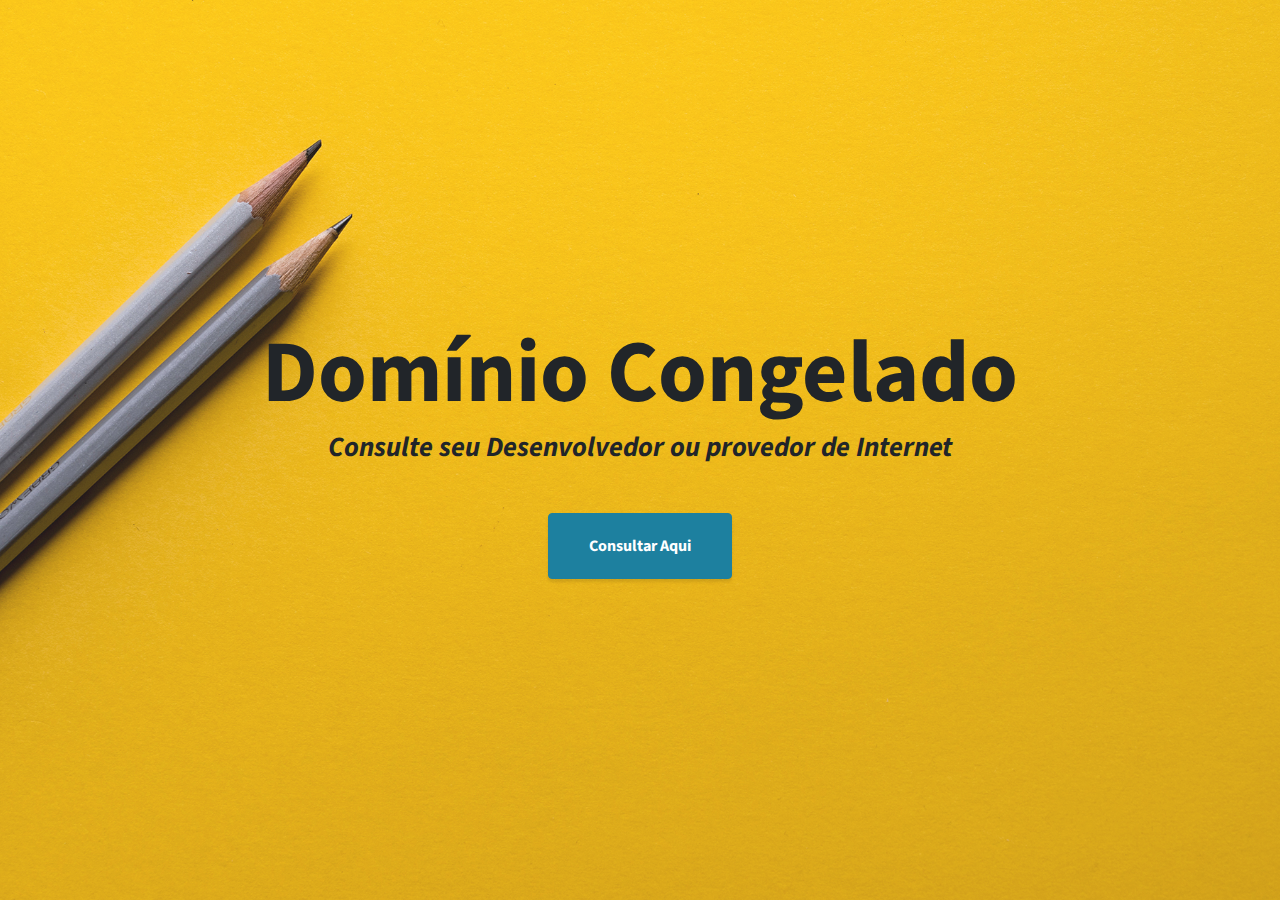
==== commit 412a33d3: "changed" ====
--- a/index.html
+++ b/index.html
@@ -24,217 +24,17 @@
 </head>
 
 <body id="page-top">
-
-  <!-- Navigation -->
-  <a class="menu-toggle rounded" href="#">
-    <i class="fas fa-bars"></i>
-  </a>
-  <nav id="sidebar-wrapper">
-    <ul class="sidebar-nav">
-      <li class="sidebar-brand">
-        <a class="js-scroll-trigger" href="#page-top">Start Bootstrap</a>
-      </li>
-      <li class="sidebar-nav-item">
-        <a class="js-scroll-trigger" href="#page-top">Home</a>
-      </li>
-      <li class="sidebar-nav-item">
-        <a class="js-scroll-trigger" href="#about">About</a>
-      </li>
-      <li class="sidebar-nav-item">
-        <a class="js-scroll-trigger" href="#services">Services</a>
-      </li>
-      <li class="sidebar-nav-item">
-        <a class="js-scroll-trigger" href="#portfolio">Portfolio</a>
-      </li>
-      <li class="sidebar-nav-item">
-        <a class="js-scroll-trigger" href="#contact">Contact</a>
-      </li>
-    </ul>
-  </nav>
-
   <!-- Header -->
   <header class="masthead d-flex">
     <div class="container text-center my-auto">
-      <h1 class="mb-1">Stylish Portfolio</h1>
+      <h1 class="mb-1">Domínio Congelado</h1>
       <h3 class="mb-5">
-        <em>A Free Bootstrap Theme by Start Bootstrap</em>
+        <em>Consulte seu Desenvolvedor ou provedor de Internet</em>
       </h3>
-      <a class="btn btn-primary btn-xl js-scroll-trigger" href="#about">Find Out More</a>
+      <a class="btn btn-primary btn-xl js-scroll-trigger" href="https://www.google.com.br">Consultar Aqui</a>
     </div>
     <div class="overlay"></div>
   </header>
-
-  <!-- About -->
-  <section class="content-section bg-light" id="about">
-    <div class="container text-center">
-      <div class="row">
-        <div class="col-lg-10 mx-auto">
-          <h2>Stylish Portfolio is the perfect theme for your next project!</h2>
-          <p class="lead mb-5">This theme features a flexible, UX friendly sidebar menu and stock photos from our friends at
-            <a href="https://unsplash.com/">Unsplash</a>!</p>
-          <a class="btn btn-dark btn-xl js-scroll-trigger" href="#services">What We Offer</a>
-        </div>
-      </div>
-    </div>
-  </section>
-
-  <!-- Services -->
-  <section class="content-section bg-primary text-white text-center" id="services">
-    <div class="container">
-      <div class="content-section-heading">
-        <h3 class="text-secondary mb-0">Services</h3>
-        <h2 class="mb-5">What We Offer</h2>
-      </div>
-      <div class="row">
-        <div class="col-lg-3 col-md-6 mb-5 mb-lg-0">
-          <span class="service-icon rounded-circle mx-auto mb-3">
-            <i class="icon-screen-smartphone"></i>
-          </span>
-          <h4>
-            <strong>Responsive</strong>
-          </h4>
-          <p class="text-faded mb-0">Looks great on any screen size!</p>
-        </div>
-        <div class="col-lg-3 col-md-6 mb-5 mb-lg-0">
-          <span class="service-icon rounded-circle mx-auto mb-3">
-            <i class="icon-pencil"></i>
-          </span>
-          <h4>
-            <strong>Redesigned</strong>
-          </h4>
-          <p class="text-faded mb-0">Freshly redesigned for Bootstrap 4.</p>
-        </div>
-        <div class="col-lg-3 col-md-6 mb-5 mb-md-0">
-          <span class="service-icon rounded-circle mx-auto mb-3">
-            <i class="icon-like"></i>
-          </span>
-          <h4>
-            <strong>Favorited</strong>
-          </h4>
-          <p class="text-faded mb-0">Millions of users
-            <i class="fas fa-heart"></i>
-            Start Bootstrap!</p>
-        </div>
-        <div class="col-lg-3 col-md-6">
-          <span class="service-icon rounded-circle mx-auto mb-3">
-            <i class="icon-mustache"></i>
-          </span>
-          <h4>
-            <strong>Question</strong>
-          </h4>
-          <p class="text-faded mb-0">I mustache you a question...</p>
-        </div>
-      </div>
-    </div>
-  </section>
-
-  <!-- Callout -->
-  <section class="callout">
-    <div class="container text-center">
-      <h2 class="mx-auto mb-5">Welcome to
-        <em>your</em>
-        next website!</h2>
-      <a class="btn btn-primary btn-xl" href="https://startbootstrap.com/themes/stylish-portfolio/">Download Now!</a>
-    </div>
-  </section>
-
-  <!-- Portfolio -->
-  <section class="content-section" id="portfolio">
-    <div class="container">
-      <div class="content-section-heading text-center">
-        <h3 class="text-secondary mb-0">Portfolio</h3>
-        <h2 class="mb-5">Recent Projects</h2>
-      </div>
-      <div class="row no-gutters">
-        <div class="col-lg-6">
-          <a class="portfolio-item" href="#!">
-            <div class="caption">
-              <div class="caption-content">
-                <div class="h2">Stationary</div>
-                <p class="mb-0">A yellow pencil with envelopes on a clean, blue backdrop!</p>
-              </div>
-            </div>
-            <img class="img-fluid" src="img/portfolio-1.jpg" alt="">
-          </a>
-        </div>
-        <div class="col-lg-6">
-          <a class="portfolio-item" href="#!">
-            <div class="caption">
-              <div class="caption-content">
-                <div class="h2">Ice Cream</div>
-                <p class="mb-0">A dark blue background with a colored pencil, a clip, and a tiny ice cream cone!</p>
-              </div>
-            </div>
-            <img class="img-fluid" src="img/portfolio-2.jpg" alt="">
-          </a>
-        </div>
-        <div class="col-lg-6">
-          <a class="portfolio-item" href="#!">
-            <div class="caption">
-              <div class="caption-content">
-                <div class="h2">Strawberries</div>
-                <p class="mb-0">Strawberries are such a tasty snack, especially with a little sugar on top!</p>
-              </div>
-            </div>
-            <img class="img-fluid" src="img/portfolio-3.jpg" alt="">
-          </a>
-        </div>
-        <div class="col-lg-6">
-          <a class="portfolio-item" href="#!">
-            <div class="caption">
-              <div class="caption-content">
-                <div class="h2">Workspace</div>
-                <p class="mb-0">A yellow workspace with some scissors, pencils, and other objects.</p>
-              </div>
-            </div>
-            <img class="img-fluid" src="img/portfolio-4.jpg" alt="">
-          </a>
-        </div>
-      </div>
-    </div>
-  </section>
-
-  <!-- Call to Action -->
-  <section class="content-section bg-primary text-white">
-    <div class="container text-center">
-      <h2 class="mb-4">The buttons below are impossible to resist...</h2>
-      <a href="#!" class="btn btn-xl btn-light mr-4">Click Me!</a>
-      <a href="#!" class="btn btn-xl btn-dark">Look at Me!</a>
-    </div>
-  </section>
-
-  <!-- Map -->
-  <div id="contact" class="map">
-    <iframe src="https://maps.google.com/maps?f=q&amp;source=s_q&amp;hl=en&amp;geocode=&amp;q=Twitter,+Inc.,+Market+Street,+San+Francisco,+CA&amp;aq=0&amp;oq=twitter&amp;sll=28.659344,-81.187888&amp;sspn=0.128789,0.264187&amp;ie=UTF8&amp;hq=Twitter,+Inc.,+Market+Street,+San+Francisco,+CA&amp;t=m&amp;z=15&amp;iwloc=A&amp;output=embed"></iframe>
-    <br />
-    <small>
-      <a href="https://maps.google.com/maps?f=q&amp;source=embed&amp;hl=en&amp;geocode=&amp;q=Twitter,+Inc.,+Market+Street,+San+Francisco,+CA&amp;aq=0&amp;oq=twitter&amp;sll=28.659344,-81.187888&amp;sspn=0.128789,0.264187&amp;ie=UTF8&amp;hq=Twitter,+Inc.,+Market+Street,+San+Francisco,+CA&amp;t=m&amp;z=15&amp;iwloc=A"></a>
-    </small>
-  </div>
-
-  <!-- Footer -->
-  <footer class="footer text-center">
-    <div class="container">
-      <ul class="list-inline mb-5">
-        <li class="list-inline-item">
-          <a class="social-link rounded-circle text-white mr-3" href="#!">
-            <i class="icon-social-facebook"></i>
-          </a>
-        </li>
-        <li class="list-inline-item">
-          <a class="social-link rounded-circle text-white mr-3" href="#!">
-            <i class="icon-social-twitter"></i>
-          </a>
-        </li>
-        <li class="list-inline-item">
-          <a class="social-link rounded-circle text-white" href="#!">
-            <i class="icon-social-github"></i>
-          </a>
-        </li>
-      </ul>
-      <p class="text-muted small mb-0">Copyright &copy; Your Website 2020</p>
-    </div>
-  </footer>
 
   <!-- Scroll to Top Button-->
   <a class="scroll-to-top rounded js-scroll-trigger" href="#page-top">
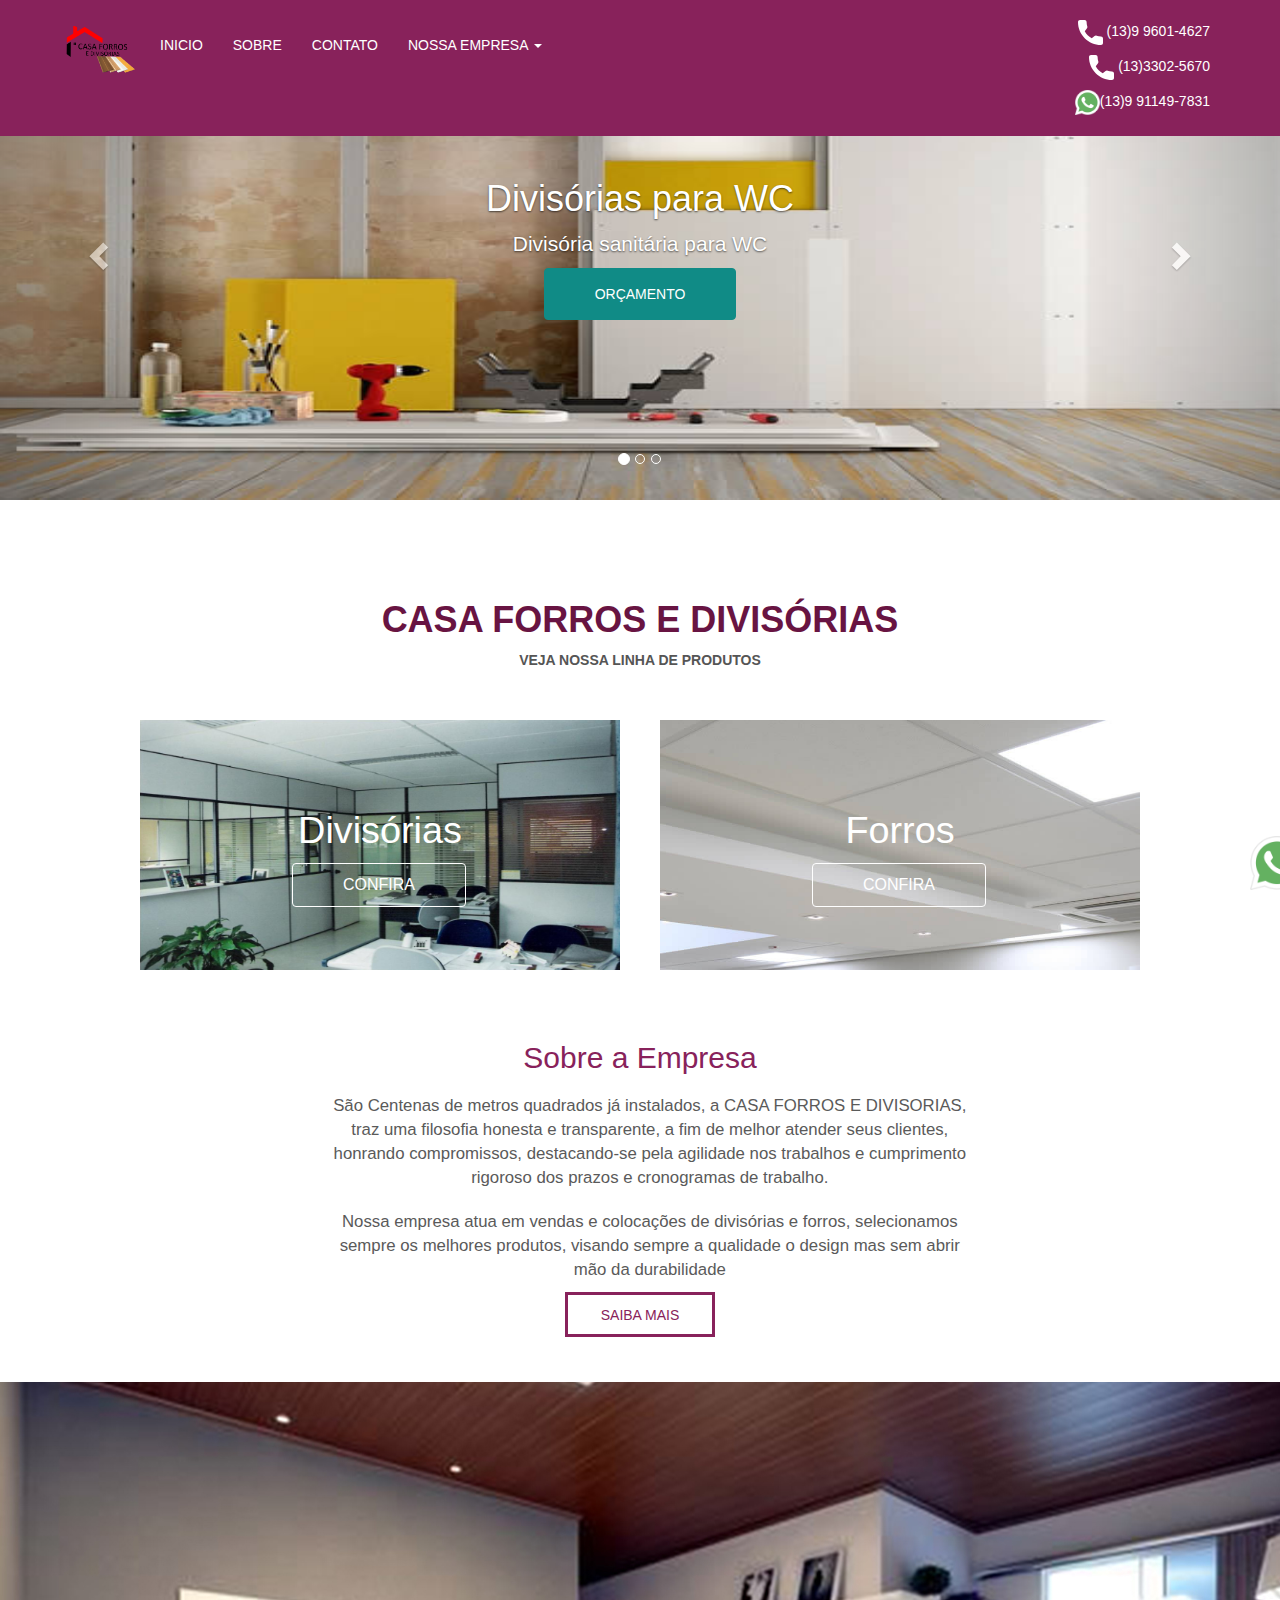
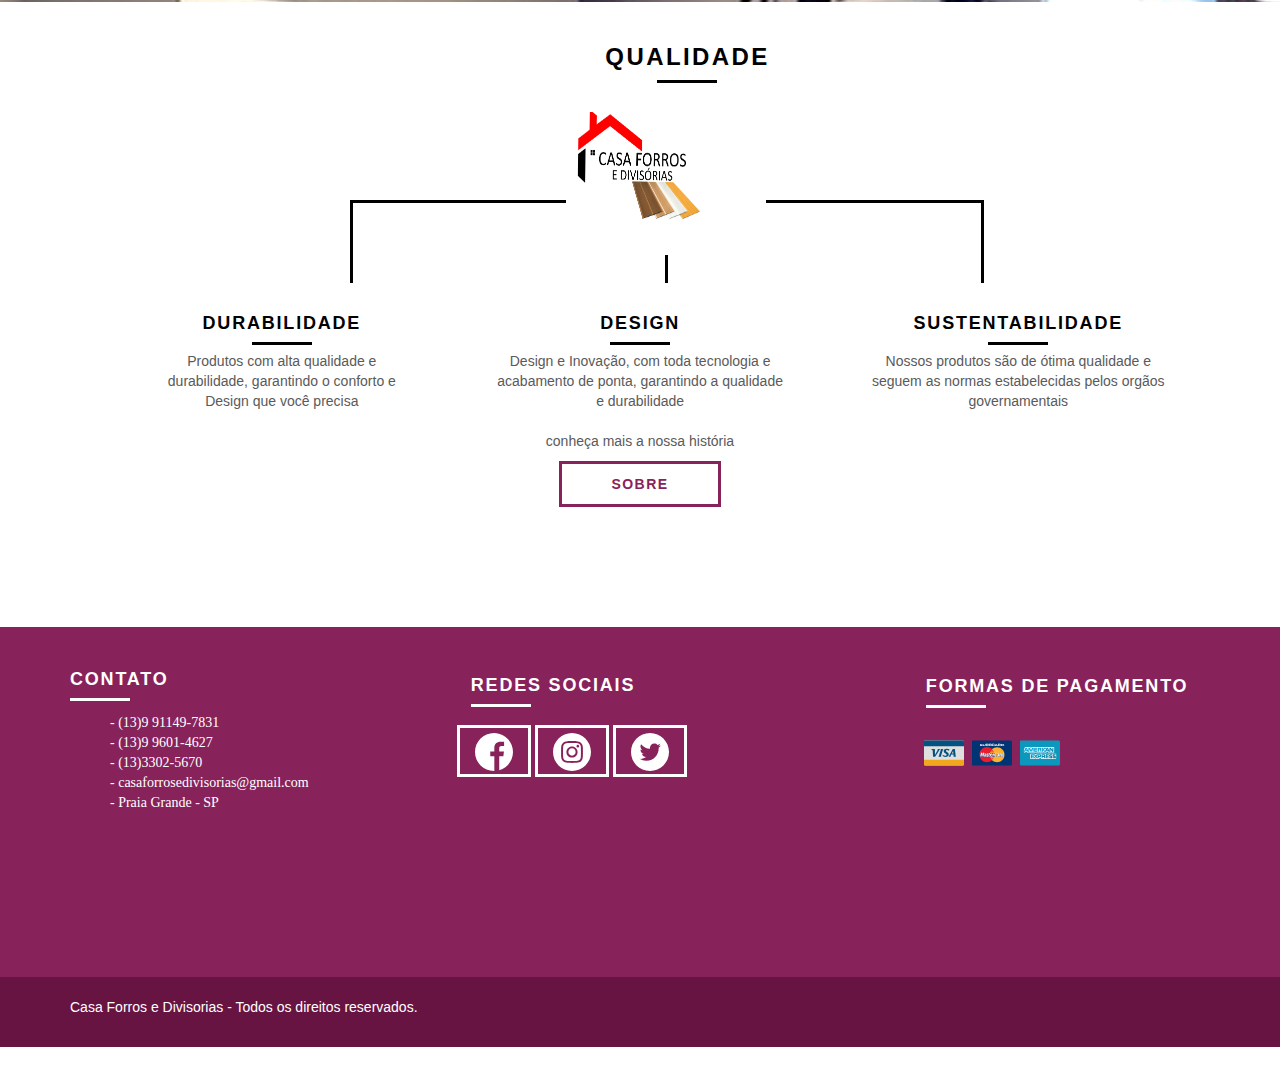
==== commit e4a13104: "site no ar uhull" ====
--- a/index.html
+++ b/index.html
@@ -1,56 +1,222 @@
 <!DOCTYPE html>
-<html lang="en">
+<html lang="pt-br">
+	<head>
+		<meta charset="utf-8">
+		<meta http-equiv="X-UA-Compatible" content="IE=edge">
+		<meta name="viewport" content="width=device-width, initial-scale=1">
+		<meta name="description" content="">
+		<meta name="author" content="casa forros e divisorias">
+		<title>casa forros e divisorias</title>
+		<link href="css/bootstrap.css" rel="stylesheet">
+		<link href="css/carousel.css" rel="stylesheet">
+	</head>
+		<body role="document">
+		<!-- Fixed navbar -->
+		<nav class="navbar navbar-inverse navbar-fixed-top">
+			<div class="container">
+				<div class="navbar-header">
+					<button type="button" class="navbar-toggle collapsed" data-toggle="collapse" data-target="#navbar" aria-expanded="false" aria-controls="navbar">
+						<span class="sr-only">Toggle navigation</span>
+						<span class="icon-bar"></span>
+						<span class="icon-bar"></span>
+						<span class="icon-bar"></span>
+					</button>
+					<a class="navbar-brand" href="index.html"><img src="imagens/logomodify.png" alt="Casa Forros e Divisórias"></a>
+				</div>
+				<div id="navbar" class="navbar-collapse collapse">
+					<ul class="nav navbar-nav">
+						<li><a href="index.html">INICIO</a></li>
+						<li><a href="sobre.html">SOBRE</a></li>
+						<li><a href="contato.html">CONTATO</a></li>
+						<li class="dropdown">
+							<a href="#" class="dropdown-toggle" data-toggle="dropdown" role="button" aria-haspopup="true" aria-expanded="false">NOSSA EMPRESA <span class="caret"></span></a>
+							<ul class="dropdown-menu">
+								<li><a href="sobre.html">SOBRE</a></li>
+								<li><a href="servicos.html">SERVIÇOS</li>
+								<li><a href="portfolio.html">PORTFOLIO</a></li>
+								<li role="separator" class="divider"></li>
+								<li class="dropdown-header">Navegação</li>
+								<li><a href="https://api.whatsapp.com/send?phone=5513911497831" target="_blank">CONTATO DIRETO AQUI</a></li>
+							</ul>
+						</li>
+					</ul>
+					<div class="contato-e">	
+						<p><img src="imagens/call.svg" width="25px" height="25px"> (13)9 9601-4627</p>
+						<p><img src="imagens/call.svg" width="25px" height="25px"> (13)3302-5670</p>
+						<a href="https://api.whatsapp.com/send?phone=5513911497831" target="_blank"><img src="imagens/whatsapp.png" width="25px" height="25px">(13)9 91149-7831</a>
+					</div>
+				</div><!--/.nav-collapse -->
+			</div>
+		</nav>
+		<!-- Carousel
+		================================================== -->
+		<div id="myCarousel" class="carousel slide" data-ride="carousel">
+			<!-- Indicators -->
+			<ol class="carousel-indicators">
+				<li data-target="#myCarousel" data-slide-to="0" class="active"></li>
+				<li data-target="#myCarousel" data-slide-to="1"></li>
+				<li data-target="#myCarousel" data-slide-to="2"></li>
+			</ol>
+			<div class="carousel-inner" role="listbox">
+				<div class="item active">
+					<img class="first-slide" src="imagens/revestimento-drywall-2.jpg" alt="First slide">
+					<div class="container">
+						<div class="carousel-caption">
+							<div class="pvc">
+								<h1>Divisórias para WC</h1>
+								<p>Divisória sanitária para WC</p>
+							<p><a class="btn btn-primary" href="https://api.whatsapp.com/send?phone=5513911497831" target="_blank" role="button">ORÇAMENTO</a></p>
+						</div>
+						</div>
+					</div>
+				</div>
+				<div class="item">
+					<img class="second-slide" src="imagens/wc-aluminio.jpg" alt="Second slide">
+					<div class="container">
+						<div class="carousel-caption">
+							<div class="pvc">
+								<h1>Forros PVC</h1>
+								<p>Forros para escritório comércio e residencia</p>
+							<p><a class="btn btn-primary" href="https://api.whatsapp.com/send?phone=5513911497831" target="_blank" role="button">ORÇAMENTO</a></p>
+						</div>
+						</div>
+					</div>
+				</div>
+				<div class="item">
+					 <img class="third-slide" src="imagens/forro-colorido.jpg" alt="Third slide">
+					<div class="container">
+						<div class="carousel-caption">
+							<div class="pvc">
+							<h1>Forros Modulares</h1>
+							<p>Forros para escritório comércio e residencia</p>
+							<p><a class="btn btn-primary" href="https://api.whatsapp.com/send?phone=5513911497831" target="_blank" role="button">ORÇAMENTO</a></p>
+						</div>
+						</div>
+					</div>
+				</div>
+			</div>
+			<a class="left carousel-control" href="#myCarousel" role="button" data-slide="prev">
+				<span class="glyphicon glyphicon-chevron-left" aria-hidden="true"></span>
+				<span class="sr-only">Previous</span>
+			</a>
+			<a class="right carousel-control" href="#myCarousel" role="button" data-slide="next">
+				<span class="glyphicon glyphicon-chevron-right" aria-hidden="true"></span>
+				<span class="sr-only">Next</span>
+			</a>
+		</div><!-- /.carousel -->
 
-<head>
+	
+	<section class="container box-categorias">
+		<h1>Casa Forros e Divisórias</h1>
+		<p class="linha">VEJA NOSSA LINHA DE PRODUTOS</p>
+		<div class="ajuste">
+				<div class="box-divisorias">
+					<a href="servicos.html">
+						<img src="imagens/divisorias.jpg" width="480px" height="250px" alt="divisorias" title="divisorias"></a>
+					<div class="contentLi">
+						<h3>Divisórias</h3>
+						<button class="btn">Confira</button>
+					</div>
+				</div>
 
-  <meta charset="utf-8">
-  <meta name="viewport" content="width=device-width, initial-scale=1, shrink-to-fit=no">
-  <meta name="description" content="">
-  <meta name="author" content="">
+				<div class="box-forros">
+					<a href="servicos.html">
+						<img src="imagens/forros-para-escritorio.jpg" width="480px" height="250px" alt="forros" title="forros"></a>
+					<div class="contentLi">
+						<h3>Forros</h3>
+						<button class="btn">Confira</button>
+					</div>
+				</div>
+		</div>
+</section>
+<section class="container about">
+			
+	<div class="empresa-about">
+		<h2>Sobre a Empresa</h2>
+			<p>São Centenas de metros quadrados já instalados, a CASA FORROS E DIVISORIAS, 
+				traz uma filosofia honesta e transparente, a fim de melhor atender seus clientes, 
+				honrando compromissos, destacando-se pela agilidade nos trabalhos e cumprimento 
+				rigoroso dos prazos e cronogramas de trabalho.</p> 
+				<p>Nossa empresa atua em vendas e colocações de divisórias e forros, 
+				selecionamos sempre os melhores produtos, visando sempre a qualidade o design mas
+				sem abrir mão da durabilidade</p>
+				<div class="mybutton">
+					<a href="sobre.html">Saiba mais</a>
+				</div>
+		</div>
+	</section>
+	<section class="quebra">
+		
+	</section>
+	<section class="container qualidade">
+		<h2 class="subtitulo">Qualidade</h2>
+		<img src="imagens/logomodify.png" width="125px" height="110px" alt="Casa Forros">
+		<ul class="qualidade_lista">
+			<li class="iguais">
+				<h3>Durabilidade</h3>
+				<p>Produtos com alta qualidade e durabilidade, garantindo o conforto e Design que você precisa</p>
+			</li>
+			<li class="col">
+				<h3>Design</h3>
+				<p>Design e Inovação, com toda tecnologia e acabamento de ponta, garantindo a qualidade e durabilidade</p>
+			</li>
+			<li class="grid-1-3">
+				<h3>Sustentabilidade</h3>
+				<p>Nossos produtos são de ótima qualidade e seguem as normas estabelecidas pelos orgãos governamentais</p>
+			</li>
+		</ul>
+		<div class="aks">
+			<p>conheça mais a nossa história</p>
+			<a href="sobre.html" class="btn-about">Sobre</a>
+		</div>
+	</section>
+	<footer class="footer ">
+		<div class="container rodape">
+			<div class="contato">
+					<h3>Contato</h3>
+					<ul>
+						<li>- (13)9 91149-7831</li>
+						<li>- (13)9 9601-4627</li>
+						<li>- (13)3302-5670</li>
+						<li>- casaforrosedivisorias@gmail.com</li>
+						<li>- Praia Grande - SP</li>
+					</ul>
+				</div>
+				
+				<div class="redes">
+					<h3>Redes Sociais</h3>
+					<ul class="icones">
+						<li><a href="http://facebook.com" target="_blank"><img src="imagens/facebook.svg"width="38px" height="38px"></a></li>
+						<li><a href="http://instagram.com" target="_blank"><img src="imagens/instagram.svg" width="38px" height="38px"></a></li>
+						<li><a href="http://twitter.com" target="_blank"><img src="imagens/twitter.svg"width="38px" height="38px"></a></li>
+					</ul>
+				</div>
+				<div class="flags">
+					<h3>formas de pagamento</h3>
+					<ul>
+						<li><a href="#"><img src="imagens/visa.svg" width="40px" height="40px"></a></li>
+						<li><a href="#"><img src="imagens/master.svg" width="40px" height="40px"></a></li>
+						<li><a href="#"><img src="imagens/american.svg" width="40px" height="40px"></a></li>
+					</ul>
+				</div>
 
-  <title>Stylish Portfolio - Start Bootstrap Template</title>
-
-  <!-- Bootstrap Core CSS -->
-  <link href="vendor/bootstrap/css/bootstrap.min.css" rel="stylesheet">
-
-  <!-- Custom Fonts -->
-  <link href="vendor/fontawesome-free/css/all.min.css" rel="stylesheet" type="text/css">
-  <link href="https://fonts.googleapis.com/css?family=Source+Sans+Pro:300,400,700,300italic,400italic,700italic" rel="stylesheet" type="text/css">
-  <link href="vendor/simple-line-icons/css/simple-line-icons.css" rel="stylesheet">
-
-  <!-- Custom CSS -->
-  <link href="css/stylish-portfolio.min.css" rel="stylesheet">
-
-</head>
-
-<body id="page-top">
-  <!-- Header -->
-  <header class="masthead d-flex">
-    <div class="container text-center my-auto">
-      <h1 class="mb-1">Domínio Congelado</h1>
-      <h3 class="mb-5">
-        <em>Consulte seu Desenvolvedor ou provedor de Internet</em>
-      </h3>
-      <a class="btn btn-primary btn-xl js-scroll-trigger" href="https://www.google.com.br">Consultar Aqui</a>
-    </div>
-    <div class="overlay"></div>
-  </header>
-
-  <!-- Scroll to Top Button-->
-  <a class="scroll-to-top rounded js-scroll-trigger" href="#page-top">
-    <i class="fas fa-angle-up"></i>
-  </a>
-
-  <!-- Bootstrap core JavaScript -->
-  <script src="vendor/jquery/jquery.min.js"></script>
-  <script src="vendor/bootstrap/js/bootstrap.bundle.min.js"></script>
-
-  <!-- Plugin JavaScript -->
-  <script src="vendor/jquery-easing/jquery.easing.min.js"></script>
-
-  <!-- Custom scripts for this template -->
-  <script src="js/stylish-portfolio.min.js"></script>
-
-</body>
-
-</html>
+			</div>
+		</div>
+	</footer>
+	<div class="copy">
+		<div class="container">
+			<p class="rodape-final">Casa Forros e Divisorias  - Todos os direitos reservados.</p>
+		</div>
+	
+	</div>
+	<div class="whatsapp">
+		<a href="https://api.whatsapp.com/send?phone=5513911497831" target="_blank">
+			<img src="imagens/whatsapp.png" width="54" height="54" alt="Fale Conosco pelo WhatsApp"/>
+		</a>
+	</div>
+		<!-- Bootstrap core JavaScript
+		================================================== -->
+		<script src="js/jquery.min.js"></script>		
+		<script src="js/bootstrap.min.js"></script>
+	</body>	
+	</html>
--- a/css/carousel.css
+++ b/css/carousel.css
@@ -0,0 +1,134 @@
+/* GLOBAL STYLES
+-------------------------------------------------- */
+/* Padding below the footer and lighter body text */
+
+body {
+  padding-bottom: 40px;
+  color: #5a5a5a;
+}
+
+
+/* CUSTOMIZE THE NAVBAR
+-------------------------------------------------- */
+
+/* Special class on .container surrounding .navbar, used for positioning it into place. */
+.navbar-wrapper {
+  position: absolute;
+  top: 0;
+  right: 0;
+  left: 0;
+  z-index: 20;
+}
+
+/* Flip around the padding for proper display in narrow viewports */
+.navbar-wrapper > .container {
+  padding-right: 0;
+  padding-left: 0;
+}
+.navbar-wrapper .navbar {
+  padding-right: 15px;
+  padding-left: 15px;
+}
+.navbar-wrapper .navbar .container {
+  width: auto;
+}
+
+
+/* CUSTOMIZE THE CAROUSEL
+-------------------------------------------------- */
+
+/* Carousel base class */
+.carousel {
+  height: 500px;
+  margin-bottom: 60px;
+}
+/* Since positioning the image, we need to help out the caption */
+.carousel-caption {
+  z-index: 10;
+}
+
+/* Declare heights because of positioning of img element */
+.carousel .item {
+  height: 500px;
+  background-color: #777;
+}
+.carousel-inner > .item > img {
+  position: absolute;
+  top: 0;
+  left: 0;
+  min-width: 100%;
+  height: 500px;
+}
+
+
+/* MARKETING CONTENT
+-------------------------------------------------- */
+
+/* Center align the text within the three columns below the carousel */
+.marketing .col-lg-4 {
+  margin-bottom: 20px;
+  text-align: center;
+}
+.marketing h2 {
+  font-weight: normal;
+}
+.marketing .col-lg-4 p {
+  margin-right: 10px;
+  margin-left: 10px;
+}
+
+
+/* Featurettes
+------------------------- */
+
+.featurette-divider {
+  margin: 80px 0; /* Space out the Bootstrap <hr> more */
+}
+
+/* Thin out the marketing headings */
+.featurette-heading {
+  font-weight: 300;
+  line-height: 1;
+  letter-spacing: -1px;
+}
+
+
+/* RESPONSIVE CSS
+-------------------------------------------------- */
+
+@media (min-width: 768px) {
+  /* Navbar positioning foo */
+  .navbar-wrapper {
+    margin-top: 20px;
+  }
+  .navbar-wrapper .container {
+    padding-right: 15px;
+    padding-left: 15px;
+  }
+  .navbar-wrapper .navbar {
+    padding-right: 0;
+    padding-left: 0;
+  }
+
+  /* The navbar becomes detached from the top, so we round the corners */
+  .navbar-wrapper .navbar {
+    border-radius: 4px;
+  }
+
+  /* Bump up size of carousel content */
+  .carousel-caption p {
+    margin-bottom: 20px;
+    font-size: 21px;
+    line-height: 1.4;
+  }
+
+  .featurette-heading {
+    font-size: 50px;
+  }
+}
+
+@media (min-width: 992px) {
+  .featurette-heading {
+    margin-top: 120px;
+  }
+}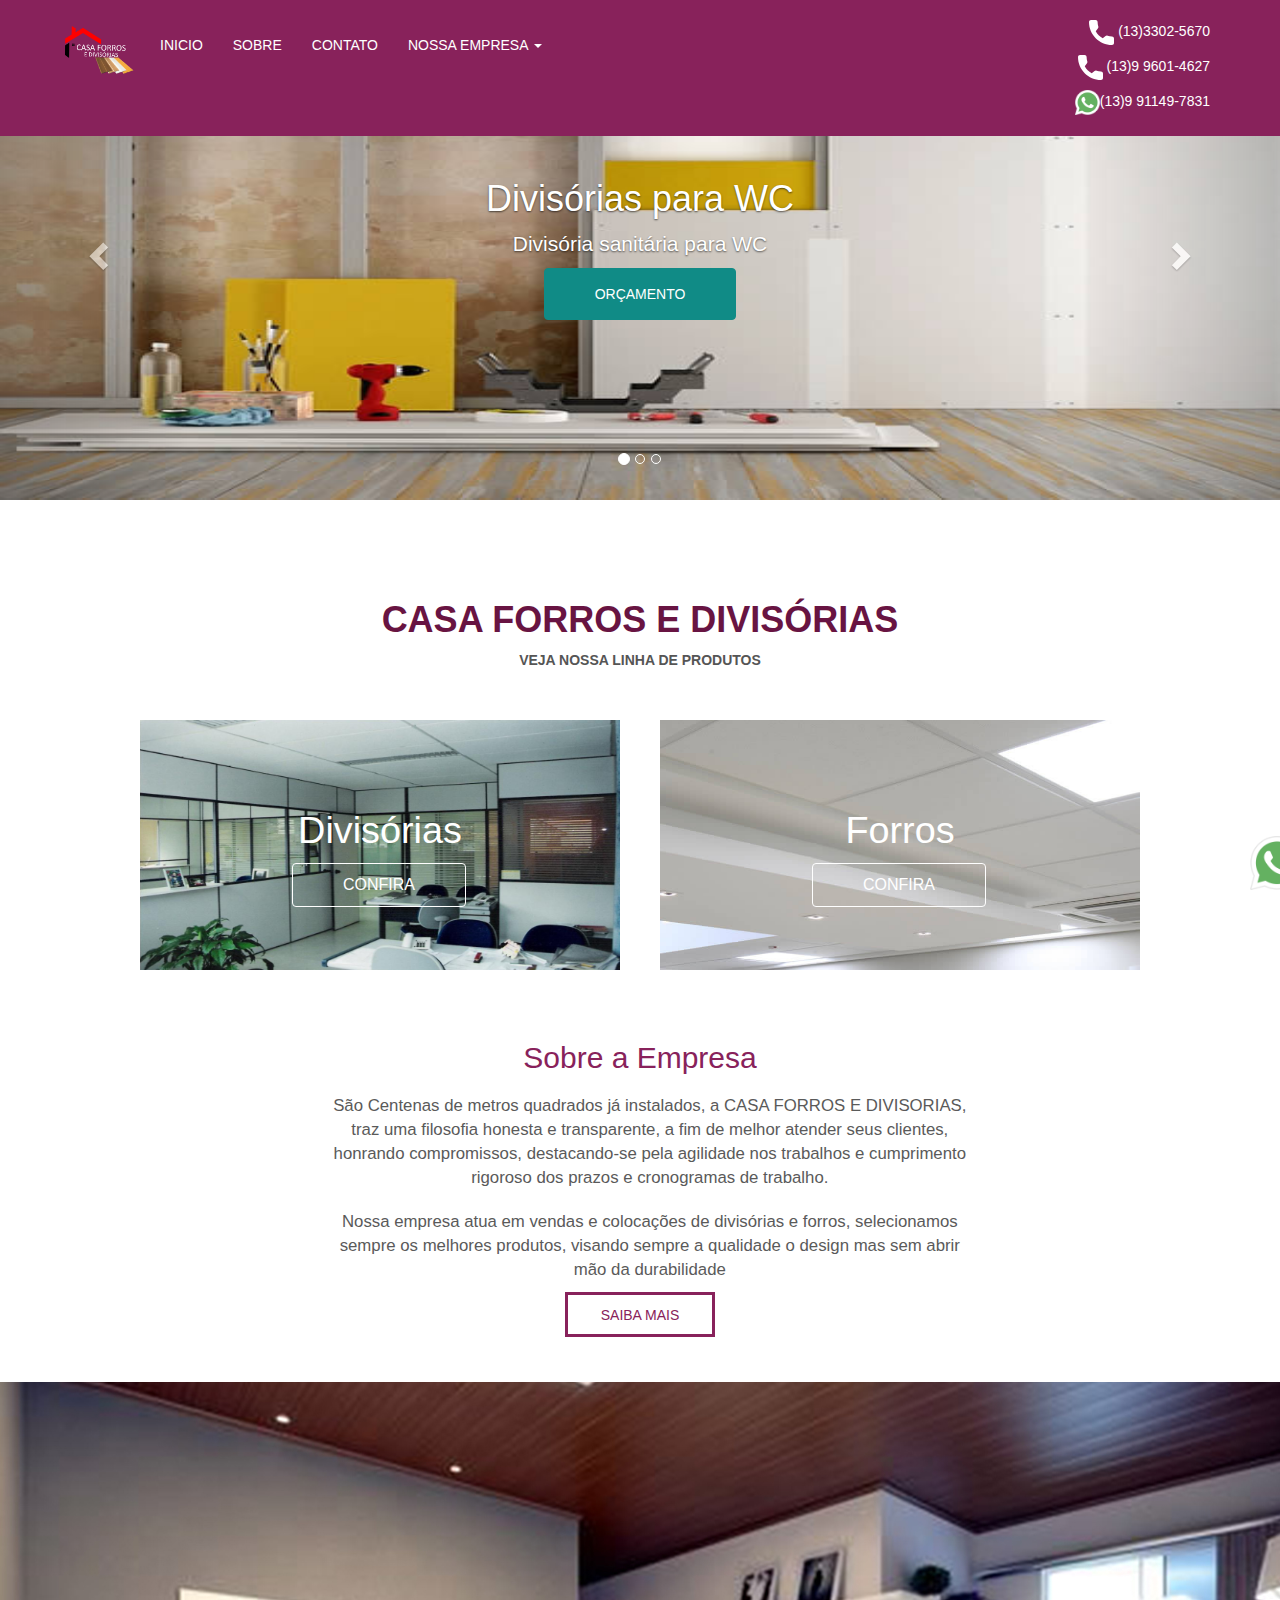
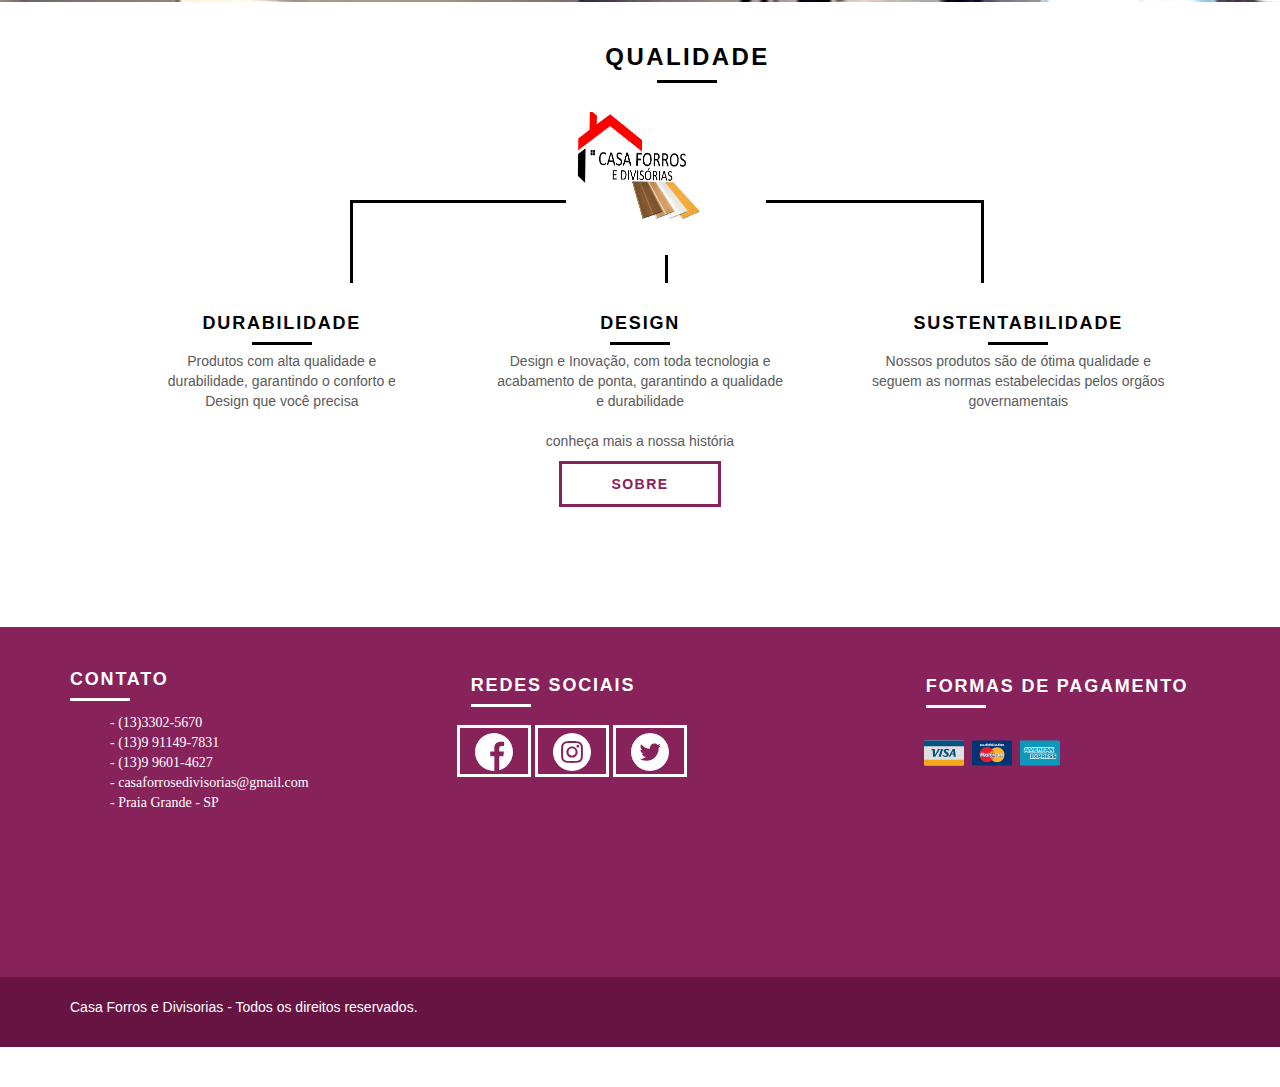
==== commit 9e100450: "mudanças no logo" ====
--- a/index.html
+++ b/index.html
@@ -21,7 +21,7 @@
 						<span class="icon-bar"></span>
 						<span class="icon-bar"></span>
 					</button>
-					<a class="navbar-brand" href="index.html"><img src="imagens/logomodify.png" alt="Casa Forros e Divisórias"></a>
+					<a class="navbar-brand" href="index.html"><img src="imagens/casaforrobranco.png" alt="Casa Forros e Divisórias"></a>
 				</div>
 				<div id="navbar" class="navbar-collapse collapse">
 					<ul class="nav navbar-nav">
@@ -41,8 +41,8 @@
 						</li>
 					</ul>
 					<div class="contato-e">	
+						<p><img src="imagens/call.svg" width="25px" height="25px"> (13)3302-5670</p>
 						<p><img src="imagens/call.svg" width="25px" height="25px"> (13)9 9601-4627</p>
-						<p><img src="imagens/call.svg" width="25px" height="25px"> (13)3302-5670</p>
 						<a href="https://api.whatsapp.com/send?phone=5513911497831" target="_blank"><img src="imagens/whatsapp.png" width="25px" height="25px">(13)9 91149-7831</a>
 					</div>
 				</div><!--/.nav-collapse -->
@@ -175,9 +175,9 @@
 			<div class="contato">
 					<h3>Contato</h3>
 					<ul>
+						<li>- (13)3302-5670</li>
 						<li>- (13)9 91149-7831</li>
 						<li>- (13)9 9601-4627</li>
-						<li>- (13)3302-5670</li>
 						<li>- casaforrosedivisorias@gmail.com</li>
 						<li>- Praia Grande - SP</li>
 					</ul>
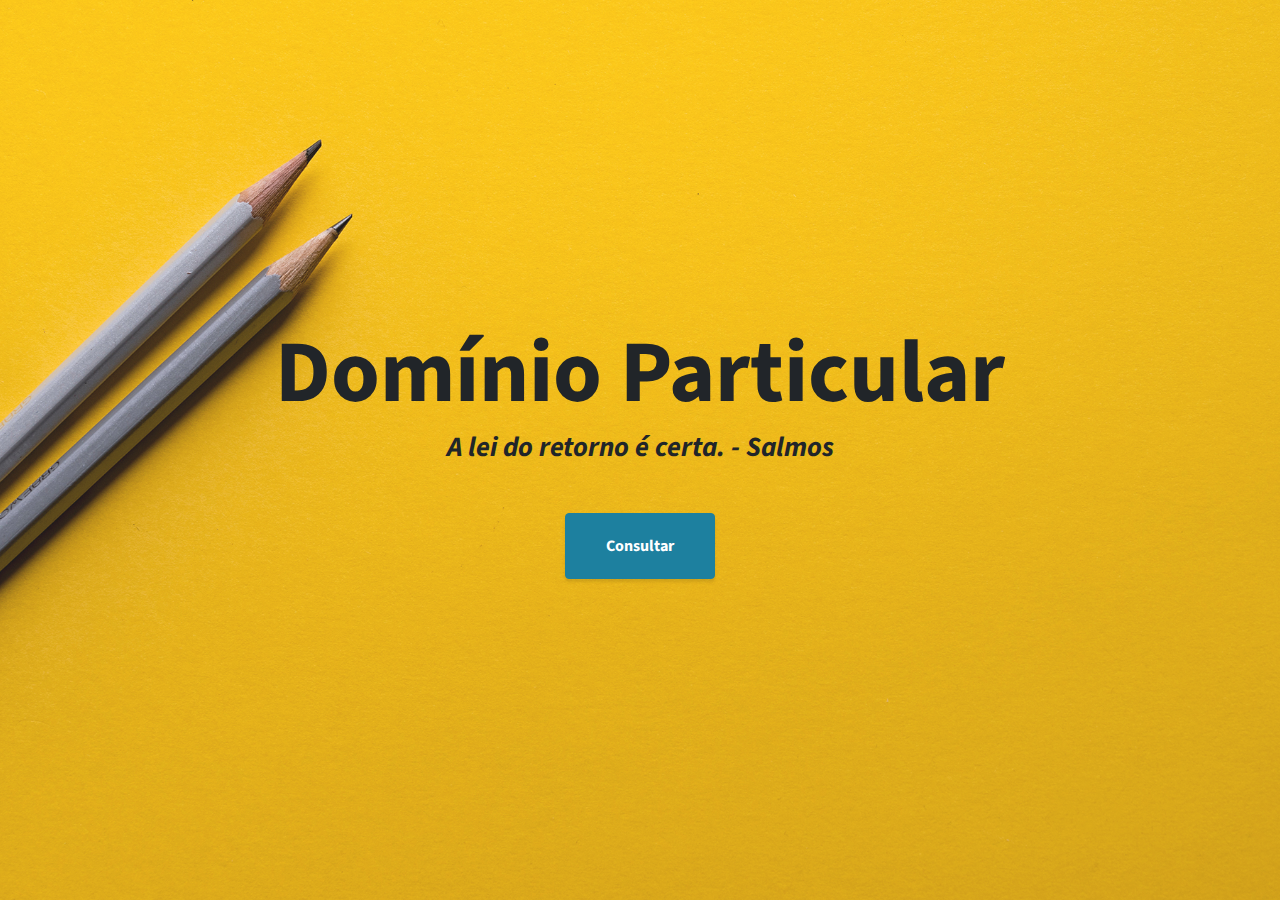
==== commit 52a2d5ac: "cliente pessimo" ====
--- a/index.html
+++ b/index.html
@@ -1,222 +1,57 @@
 <!DOCTYPE html>
-<html lang="pt-br">
-	<head>
-		<meta charset="utf-8">
-		<meta http-equiv="X-UA-Compatible" content="IE=edge">
-		<meta name="viewport" content="width=device-width, initial-scale=1">
-		<meta name="description" content="">
-		<meta name="author" content="casa forros e divisorias">
-		<title>casa forros e divisorias</title>
-		<link href="css/bootstrap.css" rel="stylesheet">
-		<link href="css/carousel.css" rel="stylesheet">
-	</head>
-		<body role="document">
-		<!-- Fixed navbar -->
-		<nav class="navbar navbar-inverse navbar-fixed-top">
-			<div class="container">
-				<div class="navbar-header">
-					<button type="button" class="navbar-toggle collapsed" data-toggle="collapse" data-target="#navbar" aria-expanded="false" aria-controls="navbar">
-						<span class="sr-only">Toggle navigation</span>
-						<span class="icon-bar"></span>
-						<span class="icon-bar"></span>
-						<span class="icon-bar"></span>
-					</button>
-					<a class="navbar-brand" href="index.html"><img src="imagens/casaforrobranco.png" alt="Casa Forros e Divisórias"></a>
-				</div>
-				<div id="navbar" class="navbar-collapse collapse">
-					<ul class="nav navbar-nav">
-						<li><a href="index.html">INICIO</a></li>
-						<li><a href="sobre.html">SOBRE</a></li>
-						<li><a href="contato.html">CONTATO</a></li>
-						<li class="dropdown">
-							<a href="#" class="dropdown-toggle" data-toggle="dropdown" role="button" aria-haspopup="true" aria-expanded="false">NOSSA EMPRESA <span class="caret"></span></a>
-							<ul class="dropdown-menu">
-								<li><a href="sobre.html">SOBRE</a></li>
-								<li><a href="servicos.html">SERVIÇOS</li>
-								<li><a href="portfolio.html">PORTFOLIO</a></li>
-								<li role="separator" class="divider"></li>
-								<li class="dropdown-header">Navegação</li>
-								<li><a href="https://api.whatsapp.com/send?phone=5513911497831" target="_blank">CONTATO DIRETO AQUI</a></li>
-							</ul>
-						</li>
-					</ul>
-					<div class="contato-e">	
-						<p><img src="imagens/call.svg" width="25px" height="25px"> (13)3302-5670</p>
-						<p><img src="imagens/call.svg" width="25px" height="25px"> (13)9 9601-4627</p>
-						<a href="https://api.whatsapp.com/send?phone=5513911497831" target="_blank"><img src="imagens/whatsapp.png" width="25px" height="25px">(13)9 91149-7831</a>
-					</div>
-				</div><!--/.nav-collapse -->
-			</div>
-		</nav>
-		<!-- Carousel
-		================================================== -->
-		<div id="myCarousel" class="carousel slide" data-ride="carousel">
-			<!-- Indicators -->
-			<ol class="carousel-indicators">
-				<li data-target="#myCarousel" data-slide-to="0" class="active"></li>
-				<li data-target="#myCarousel" data-slide-to="1"></li>
-				<li data-target="#myCarousel" data-slide-to="2"></li>
-			</ol>
-			<div class="carousel-inner" role="listbox">
-				<div class="item active">
-					<img class="first-slide" src="imagens/revestimento-drywall-2.jpg" alt="First slide">
-					<div class="container">
-						<div class="carousel-caption">
-							<div class="pvc">
-								<h1>Divisórias para WC</h1>
-								<p>Divisória sanitária para WC</p>
-							<p><a class="btn btn-primary" href="https://api.whatsapp.com/send?phone=5513911497831" target="_blank" role="button">ORÇAMENTO</a></p>
-						</div>
-						</div>
-					</div>
-				</div>
-				<div class="item">
-					<img class="second-slide" src="imagens/wc-aluminio.jpg" alt="Second slide">
-					<div class="container">
-						<div class="carousel-caption">
-							<div class="pvc">
-								<h1>Forros PVC</h1>
-								<p>Forros para escritório comércio e residencia</p>
-							<p><a class="btn btn-primary" href="https://api.whatsapp.com/send?phone=5513911497831" target="_blank" role="button">ORÇAMENTO</a></p>
-						</div>
-						</div>
-					</div>
-				</div>
-				<div class="item">
-					 <img class="third-slide" src="imagens/forro-colorido.jpg" alt="Third slide">
-					<div class="container">
-						<div class="carousel-caption">
-							<div class="pvc">
-							<h1>Forros Modulares</h1>
-							<p>Forros para escritório comércio e residencia</p>
-							<p><a class="btn btn-primary" href="https://api.whatsapp.com/send?phone=5513911497831" target="_blank" role="button">ORÇAMENTO</a></p>
-						</div>
-						</div>
-					</div>
-				</div>
-			</div>
-			<a class="left carousel-control" href="#myCarousel" role="button" data-slide="prev">
-				<span class="glyphicon glyphicon-chevron-left" aria-hidden="true"></span>
-				<span class="sr-only">Previous</span>
-			</a>
-			<a class="right carousel-control" href="#myCarousel" role="button" data-slide="next">
-				<span class="glyphicon glyphicon-chevron-right" aria-hidden="true"></span>
-				<span class="sr-only">Next</span>
-			</a>
-		</div><!-- /.carousel -->
+<html lang="en">
 
-	
-	<section class="container box-categorias">
-		<h1>Casa Forros e Divisórias</h1>
-		<p class="linha">VEJA NOSSA LINHA DE PRODUTOS</p>
-		<div class="ajuste">
-				<div class="box-divisorias">
-					<a href="servicos.html">
-						<img src="imagens/divisorias.jpg" width="480px" height="250px" alt="divisorias" title="divisorias"></a>
-					<div class="contentLi">
-						<h3>Divisórias</h3>
-						<button class="btn">Confira</button>
-					</div>
-				</div>
+<head>
 
-				<div class="box-forros">
-					<a href="servicos.html">
-						<img src="imagens/forros-para-escritorio.jpg" width="480px" height="250px" alt="forros" title="forros"></a>
-					<div class="contentLi">
-						<h3>Forros</h3>
-						<button class="btn">Confira</button>
-					</div>
-				</div>
-		</div>
-</section>
-<section class="container about">
-			
-	<div class="empresa-about">
-		<h2>Sobre a Empresa</h2>
-			<p>São Centenas de metros quadrados já instalados, a CASA FORROS E DIVISORIAS, 
-				traz uma filosofia honesta e transparente, a fim de melhor atender seus clientes, 
-				honrando compromissos, destacando-se pela agilidade nos trabalhos e cumprimento 
-				rigoroso dos prazos e cronogramas de trabalho.</p> 
-				<p>Nossa empresa atua em vendas e colocações de divisórias e forros, 
-				selecionamos sempre os melhores produtos, visando sempre a qualidade o design mas
-				sem abrir mão da durabilidade</p>
-				<div class="mybutton">
-					<a href="sobre.html">Saiba mais</a>
-				</div>
-		</div>
-	</section>
-	<section class="quebra">
-		
-	</section>
-	<section class="container qualidade">
-		<h2 class="subtitulo">Qualidade</h2>
-		<img src="imagens/logomodify.png" width="125px" height="110px" alt="Casa Forros">
-		<ul class="qualidade_lista">
-			<li class="iguais">
-				<h3>Durabilidade</h3>
-				<p>Produtos com alta qualidade e durabilidade, garantindo o conforto e Design que você precisa</p>
-			</li>
-			<li class="col">
-				<h3>Design</h3>
-				<p>Design e Inovação, com toda tecnologia e acabamento de ponta, garantindo a qualidade e durabilidade</p>
-			</li>
-			<li class="grid-1-3">
-				<h3>Sustentabilidade</h3>
-				<p>Nossos produtos são de ótima qualidade e seguem as normas estabelecidas pelos orgãos governamentais</p>
-			</li>
-		</ul>
-		<div class="aks">
-			<p>conheça mais a nossa história</p>
-			<a href="sobre.html" class="btn-about">Sobre</a>
-		</div>
-	</section>
-	<footer class="footer ">
-		<div class="container rodape">
-			<div class="contato">
-					<h3>Contato</h3>
-					<ul>
-						<li>- (13)3302-5670</li>
-						<li>- (13)9 91149-7831</li>
-						<li>- (13)9 9601-4627</li>
-						<li>- casaforrosedivisorias@gmail.com</li>
-						<li>- Praia Grande - SP</li>
-					</ul>
-				</div>
-				
-				<div class="redes">
-					<h3>Redes Sociais</h3>
-					<ul class="icones">
-						<li><a href="http://facebook.com" target="_blank"><img src="imagens/facebook.svg"width="38px" height="38px"></a></li>
-						<li><a href="http://instagram.com" target="_blank"><img src="imagens/instagram.svg" width="38px" height="38px"></a></li>
-						<li><a href="http://twitter.com" target="_blank"><img src="imagens/twitter.svg"width="38px" height="38px"></a></li>
-					</ul>
-				</div>
-				<div class="flags">
-					<h3>formas de pagamento</h3>
-					<ul>
-						<li><a href="#"><img src="imagens/visa.svg" width="40px" height="40px"></a></li>
-						<li><a href="#"><img src="imagens/master.svg" width="40px" height="40px"></a></li>
-						<li><a href="#"><img src="imagens/american.svg" width="40px" height="40px"></a></li>
-					</ul>
-				</div>
+  <meta charset="utf-8">
+  <meta name="viewport" content="width=device-width, initial-scale=1, shrink-to-fit=no">
+  <meta name="description" content="">
+  <meta name="author" content="">
 
-			</div>
-		</div>
-	</footer>
-	<div class="copy">
-		<div class="container">
-			<p class="rodape-final">Casa Forros e Divisorias  - Todos os direitos reservados.</p>
-		</div>
-	
-	</div>
-	<div class="whatsapp">
-		<a href="https://api.whatsapp.com/send?phone=5513911497831" target="_blank">
-			<img src="imagens/whatsapp.png" width="54" height="54" alt="Fale Conosco pelo WhatsApp"/>
-		</a>
-	</div>
-		<!-- Bootstrap core JavaScript
-		================================================== -->
-		<script src="js/jquery.min.js"></script>		
-		<script src="js/bootstrap.min.js"></script>
-	</body>	
-	</html>
+  <title>Stylish Portfolio - Start Bootstrap Template</title>
+
+  <!-- Bootstrap Core CSS -->
+  <link href="vendor/bootstrap/css/bootstrap.min.css" rel="stylesheet">
+
+  <!-- Custom Fonts -->
+  <link href="vendor/fontawesome-free/css/all.min.css" rel="stylesheet" type="text/css">
+  <link href="https://fonts.googleapis.com/css?family=Source+Sans+Pro:300,400,700,300italic,400italic,700italic" rel="stylesheet" type="text/css">
+  <link href="vendor/simple-line-icons/css/simple-line-icons.css" rel="stylesheet">
+
+  <!-- Custom CSS -->
+  <link href="css/stylish-portfolio.min.css" rel="stylesheet">
+
+</head>
+
+<body id="page-top">
+
+  
+  <!-- Header -->
+  <header class="masthead d-flex">
+    <div class="container text-center my-auto">
+      <h1 class="mb-1">Domínio Particular</h1>
+      <h3 class="mb-5">
+        <em>A lei do retorno é certa. - Salmos </em>
+      </h3>
+      <a class="btn btn-primary btn-xl js-scroll-trigger" href="www.google.com.br">Consultar</a>
+    </div>
+    <div class="overlay"></div>
+  </header>
+    <!-- Scroll to Top Button-->
+  <a class="scroll-to-top rounded js-scroll-trigger" href="#page-top">
+    <i class="fas fa-angle-up"></i>
+  </a>
+
+  <!-- Bootstrap core JavaScript -->
+  <script src="vendor/jquery/jquery.min.js"></script>
+  <script src="vendor/bootstrap/js/bootstrap.bundle.min.js"></script>
+
+  <!-- Plugin JavaScript -->
+  <script src="vendor/jquery-easing/jquery.easing.min.js"></script>
+
+  <!-- Custom scripts for this template -->
+  <script src="js/stylish-portfolio.min.js"></script>
+
+</body>
+
+</html>
--- a/vendor/fontawesome-free/css/all.min.css
+++ b/vendor/fontawesome-free/css/all.min.css
@@ -0,0 +1,5 @@
+/*!
+ * Font Awesome Free 5.13.1 by @fontawesome - https://fontawesome.com
+ * License - https://fontawesome.com/license/free (Icons: CC BY 4.0, Fonts: SIL OFL 1.1, Code: MIT License)
+ */
+.fa,.fab,.fad,.fal,.far,.fas{-moz-osx-font-smoothing:grayscale;-webkit-font-smoothing:antialiased;display:inline-block;font-style:normal;font-variant:normal;text-rendering:auto;line-height:1}.fa-lg{font-size:1.33333em;line-height:.75em;vertical-align:-.0667em}.fa-xs{font-size:.75em}.fa-sm{font-size:.875em}.fa-1x{font-size:1em}.fa-2x{font-size:2em}.fa-3x{font-size:3em}.fa-4x{font-size:4em}.fa-5x{font-size:5em}.fa-6x{font-size:6em}.fa-7x{font-size:7em}.fa-8x{font-size:8em}.fa-9x{font-size:9em}.fa-10x{font-size:10em}.fa-fw{text-align:center;width:1.25em}.fa-ul{list-style-type:none;margin-left:2.5em;padding-left:0}.fa-ul>li{position:relative}.fa-li{left:-2em;position:absolute;text-align:center;width:2em;line-height:inherit}.fa-border{border:.08em solid #eee;border-radius:.1em;padding:.2em .25em .15em}.fa-pull-left{float:left}.fa-pull-right{float:right}.fa.fa-pull-left,.fab.fa-pull-left,.fal.fa-pull-left,.far.fa-pull-left,.fas.fa-pull-left{margin-right:.3em}.fa.fa-pull-right,.fab.fa-pull-right,.fal.fa-pull-right,.far.fa-pull-right,.fas.fa-pull-right{margin-left:.3em}.fa-spin{-webkit-animation:fa-spin 2s linear infinite;animation:fa-spin 2s linear infinite}.fa-pulse{-webkit-animation:fa-spin 1s steps(8) infinite;animation:fa-spin 1s steps(8) infinite}@-webkit-keyframes fa-spin{0%{-webkit-transform:rotate(0deg);transform:rotate(0deg)}to{-webkit-transform:rotate(1turn);transform:rotate(1turn)}}@keyframes fa-spin{0%{-webkit-transform:rotate(0deg);transform:rotate(0deg)}to{-webkit-transform:rotate(1turn);transform:rotate(1turn)}}.fa-rotate-90{-ms-filter:"progid:DXImageTransform.Microsoft.BasicImage(rotation=1)";-webkit-transform:rotate(90deg);transform:rotate(90deg)}.fa-rotate-180{-ms-filter:"progid:DXImageTransform.Microsoft.BasicImage(rotation=2)";-webkit-transform:rotate(180deg);transform:rotate(180deg)}.fa-rotate-270{-ms-filter:"progid:DXImageTransform.Microsoft.BasicImage(rotation=3)";-webkit-transform:rotate(270deg);transform:rotate(270deg)}.fa-flip-horizontal{-ms-filter:"progid:DXImageTransform.Microsoft.BasicImage(rotation=0, mirror=1)";-webkit-transform:scaleX(-1);transform:scaleX(-1)}.fa-flip-vertical{-webkit-transform:scaleY(-1);transform:scaleY(-1)}.fa-flip-both,.fa-flip-horizontal.fa-flip-vertical,.fa-flip-vertical{-ms-filter:"progid:DXImageTransform.Microsoft.BasicImage(rotation=2, mirror=1)"}.fa-flip-both,.fa-flip-horizontal.fa-flip-vertical{-webkit-transform:scale(-1);transform:scale(-1)}:root .fa-flip-both,:root .fa-flip-horizontal,:root .fa-flip-vertical,:root .fa-rotate-90,:root .fa-rotate-180,:root .fa-rotate-270{-webkit-filter:none;filter:none}.fa-stack{display:inline-block;height:2em;line-height:2em;position:relative;vertical-align:middle;width:2.5em}.fa-stack-1x,.fa-stack-2x{left:0;position:absolute;text-align:center;width:100%}.fa-stack-1x{line-height:inherit}.fa-stack-2x{font-size:2em}.fa-inverse{color:#fff}.fa-500px:before{content:"\f26e"}.fa-accessible-icon:before{content:"\f368"}.fa-accusoft:before{content:"\f369"}.fa-acquisitions-incorporated:before{content:"\f6af"}.fa-ad:before{content:"\f641"}.fa-address-book:before{content:"\f2b9"}.fa-address-card:before{content:"\f2bb"}.fa-adjust:before{content:"\f042"}.fa-adn:before{content:"\f170"}.fa-adobe:before{content:"\f778"}.fa-adversal:before{content:"\f36a"}.fa-affiliatetheme:before{content:"\f36b"}.fa-air-freshener:before{content:"\f5d0"}.fa-airbnb:before{content:"\f834"}.fa-algolia:before{content:"\f36c"}.fa-align-center:before{content:"\f037"}.fa-align-justify:before{content:"\f039"}.fa-align-left:before{content:"\f036"}.fa-align-right:before{content:"\f038"}.fa-alipay:before{content:"\f642"}.fa-allergies:before{content:"\f461"}.fa-amazon:before{content:"\f270"}.fa-amazon-pay:before{content:"\f42c"}.fa-ambulance:before{content:"\f0f9"}.fa-american-sign-language-interpreting:before{content:"\f2a3"}.fa-amilia:before{content:"\f36d"}.fa-anchor:before{content:"\f13d"}.fa-android:before{content:"\f17b"}.fa-angellist:before{content:"\f209"}.fa-angle-double-down:before{content:"\f103"}.fa-angle-double-left:before{content:"\f100"}.fa-angle-double-right:before{content:"\f101"}.fa-angle-double-up:before{content:"\f102"}.fa-angle-down:before{content:"\f107"}.fa-angle-left:before{content:"\f104"}.fa-angle-right:before{content:"\f105"}.fa-angle-up:before{content:"\f106"}.fa-angry:before{content:"\f556"}.fa-angrycreative:before{content:"\f36e"}.fa-angular:before{content:"\f420"}.fa-ankh:before{content:"\f644"}.fa-app-store:before{content:"\f36f"}.fa-app-store-ios:before{content:"\f370"}.fa-apper:before{content:"\f371"}.fa-apple:before{content:"\f179"}.fa-apple-alt:before{content:"\f5d1"}.fa-apple-pay:before{content:"\f415"}.fa-archive:before{content:"\f187"}.fa-archway:before{content:"\f557"}.fa-arrow-alt-circle-down:before{content:"\f358"}.fa-arrow-alt-circle-left:before{content:"\f359"}.fa-arrow-alt-circle-right:before{content:"\f35a"}.fa-arrow-alt-circle-up:before{content:"\f35b"}.fa-arrow-circle-down:before{content:"\f0ab"}.fa-arrow-circle-left:before{content:"\f0a8"}.fa-arrow-circle-right:before{content:"\f0a9"}.fa-arrow-circle-up:before{content:"\f0aa"}.fa-arrow-down:before{content:"\f063"}.fa-arrow-left:before{content:"\f060"}.fa-arrow-right:before{content:"\f061"}.fa-arrow-up:before{content:"\f062"}.fa-arrows-alt:before{content:"\f0b2"}.fa-arrows-alt-h:before{content:"\f337"}.fa-arrows-alt-v:before{content:"\f338"}.fa-artstation:before{content:"\f77a"}.fa-assistive-listening-systems:before{content:"\f2a2"}.fa-asterisk:before{content:"\f069"}.fa-asymmetrik:before{content:"\f372"}.fa-at:before{content:"\f1fa"}.fa-atlas:before{content:"\f558"}.fa-atlassian:before{content:"\f77b"}.fa-atom:before{content:"\f5d2"}.fa-audible:before{content:"\f373"}.fa-audio-description:before{content:"\f29e"}.fa-autoprefixer:before{content:"\f41c"}.fa-avianex:before{content:"\f374"}.fa-aviato:before{content:"\f421"}.fa-award:before{content:"\f559"}.fa-aws:before{content:"\f375"}.fa-baby:before{content:"\f77c"}.fa-baby-carriage:before{content:"\f77d"}.fa-backspace:before{content:"\f55a"}.fa-backward:before{content:"\f04a"}.fa-bacon:before{content:"\f7e5"}.fa-bacteria:before{content:"\f959"}.fa-bacterium:before{content:"\f95a"}.fa-bahai:before{content:"\f666"}.fa-balance-scale:before{content:"\f24e"}.fa-balance-scale-left:before{content:"\f515"}.fa-balance-scale-right:before{content:"\f516"}.fa-ban:before{content:"\f05e"}.fa-band-aid:before{content:"\f462"}.fa-bandcamp:before{content:"\f2d5"}.fa-barcode:before{content:"\f02a"}.fa-bars:before{content:"\f0c9"}.fa-baseball-ball:before{content:"\f433"}.fa-basketball-ball:before{content:"\f434"}.fa-bath:before{content:"\f2cd"}.fa-battery-empty:before{content:"\f244"}.fa-battery-full:before{content:"\f240"}.fa-battery-half:before{content:"\f242"}.fa-battery-quarter:before{content:"\f243"}.fa-battery-three-quarters:before{content:"\f241"}.fa-battle-net:before{content:"\f835"}.fa-bed:before{content:"\f236"}.fa-beer:before{content:"\f0fc"}.fa-behance:before{content:"\f1b4"}.fa-behance-square:before{content:"\f1b5"}.fa-bell:before{content:"\f0f3"}.fa-bell-slash:before{content:"\f1f6"}.fa-bezier-curve:before{content:"\f55b"}.fa-bible:before{content:"\f647"}.fa-bicycle:before{content:"\f206"}.fa-biking:before{content:"\f84a"}.fa-bimobject:before{content:"\f378"}.fa-binoculars:before{content:"\f1e5"}.fa-biohazard:before{content:"\f780"}.fa-birthday-cake:before{content:"\f1fd"}.fa-bitbucket:before{content:"\f171"}.fa-bitcoin:before{content:"\f379"}.fa-bity:before{content:"\f37a"}.fa-black-tie:before{content:"\f27e"}.fa-blackberry:before{content:"\f37b"}.fa-blender:before{content:"\f517"}.fa-blender-phone:before{content:"\f6b6"}.fa-blind:before{content:"\f29d"}.fa-blog:before{content:"\f781"}.fa-blogger:before{content:"\f37c"}.fa-blogger-b:before{content:"\f37d"}.fa-bluetooth:before{content:"\f293"}.fa-bluetooth-b:before{content:"\f294"}.fa-bold:before{content:"\f032"}.fa-bolt:before{content:"\f0e7"}.fa-bomb:before{content:"\f1e2"}.fa-bone:before{content:"\f5d7"}.fa-bong:before{content:"\f55c"}.fa-book:before{content:"\f02d"}.fa-book-dead:before{content:"\f6b7"}.fa-book-medical:before{content:"\f7e6"}.fa-book-open:before{content:"\f518"}.fa-book-reader:before{content:"\f5da"}.fa-bookmark:before{content:"\f02e"}.fa-bootstrap:before{content:"\f836"}.fa-border-all:before{content:"\f84c"}.fa-border-none:before{content:"\f850"}.fa-border-style:before{content:"\f853"}.fa-bowling-ball:before{content:"\f436"}.fa-box:before{content:"\f466"}.fa-box-open:before{content:"\f49e"}.fa-box-tissue:before{content:"\f95b"}.fa-boxes:before{content:"\f468"}.fa-braille:before{content:"\f2a1"}.fa-brain:before{content:"\f5dc"}.fa-bread-slice:before{content:"\f7ec"}.fa-briefcase:before{content:"\f0b1"}.fa-briefcase-medical:before{content:"\f469"}.fa-broadcast-tower:before{content:"\f519"}.fa-broom:before{content:"\f51a"}.fa-brush:before{content:"\f55d"}.fa-btc:before{content:"\f15a"}.fa-buffer:before{content:"\f837"}.fa-bug:before{content:"\f188"}.fa-building:before{content:"\f1ad"}.fa-bullhorn:before{content:"\f0a1"}.fa-bullseye:before{content:"\f140"}.fa-burn:before{content:"\f46a"}.fa-buromobelexperte:before{content:"\f37f"}.fa-bus:before{content:"\f207"}.fa-bus-alt:before{content:"\f55e"}.fa-business-time:before{content:"\f64a"}.fa-buy-n-large:before{content:"\f8a6"}.fa-buysellads:before{content:"\f20d"}.fa-calculator:before{content:"\f1ec"}.fa-calendar:before{content:"\f133"}.fa-calendar-alt:before{content:"\f073"}.fa-calendar-check:before{content:"\f274"}.fa-calendar-day:before{content:"\f783"}.fa-calendar-minus:before{content:"\f272"}.fa-calendar-plus:before{content:"\f271"}.fa-calendar-times:before{content:"\f273"}.fa-calendar-week:before{content:"\f784"}.fa-camera:before{content:"\f030"}.fa-camera-retro:before{content:"\f083"}.fa-campground:before{content:"\f6bb"}.fa-canadian-maple-leaf:before{content:"\f785"}.fa-candy-cane:before{content:"\f786"}.fa-cannabis:before{content:"\f55f"}.fa-capsules:before{content:"\f46b"}.fa-car:before{content:"\f1b9"}.fa-car-alt:before{content:"\f5de"}.fa-car-battery:before{content:"\f5df"}.fa-car-crash:before{content:"\f5e1"}.fa-car-side:before{content:"\f5e4"}.fa-caravan:before{content:"\f8ff"}.fa-caret-down:before{content:"\f0d7"}.fa-caret-left:before{content:"\f0d9"}.fa-caret-right:before{content:"\f0da"}.fa-caret-square-down:before{content:"\f150"}.fa-caret-square-left:before{content:"\f191"}.fa-caret-square-right:before{content:"\f152"}.fa-caret-square-up:before{content:"\f151"}.fa-caret-up:before{content:"\f0d8"}.fa-carrot:before{content:"\f787"}.fa-cart-arrow-down:before{content:"\f218"}.fa-cart-plus:before{content:"\f217"}.fa-cash-register:before{content:"\f788"}.fa-cat:before{content:"\f6be"}.fa-cc-amazon-pay:before{content:"\f42d"}.fa-cc-amex:before{content:"\f1f3"}.fa-cc-apple-pay:before{content:"\f416"}.fa-cc-diners-club:before{content:"\f24c"}.fa-cc-discover:before{content:"\f1f2"}.fa-cc-jcb:before{content:"\f24b"}.fa-cc-mastercard:before{content:"\f1f1"}.fa-cc-paypal:before{content:"\f1f4"}.fa-cc-stripe:before{content:"\f1f5"}.fa-cc-visa:before{content:"\f1f0"}.fa-centercode:before{content:"\f380"}.fa-centos:before{content:"\f789"}.fa-certificate:before{content:"\f0a3"}.fa-chair:before{content:"\f6c0"}.fa-chalkboard:before{content:"\f51b"}.fa-chalkboard-teacher:before{content:"\f51c"}.fa-charging-station:before{content:"\f5e7"}.fa-chart-area:before{content:"\f1fe"}.fa-chart-bar:before{content:"\f080"}.fa-chart-line:before{content:"\f201"}.fa-chart-pie:before{content:"\f200"}.fa-check:before{content:"\f00c"}.fa-check-circle:before{content:"\f058"}.fa-check-double:before{content:"\f560"}.fa-check-square:before{content:"\f14a"}.fa-cheese:before{content:"\f7ef"}.fa-chess:before{content:"\f439"}.fa-chess-bishop:before{content:"\f43a"}.fa-chess-board:before{content:"\f43c"}.fa-chess-king:before{content:"\f43f"}.fa-chess-knight:before{content:"\f441"}.fa-chess-pawn:before{content:"\f443"}.fa-chess-queen:before{content:"\f445"}.fa-chess-rook:before{content:"\f447"}.fa-chevron-circle-down:before{content:"\f13a"}.fa-chevron-circle-left:before{content:"\f137"}.fa-chevron-circle-right:before{content:"\f138"}.fa-chevron-circle-up:before{content:"\f139"}.fa-chevron-down:before{content:"\f078"}.fa-chevron-left:before{content:"\f053"}.fa-chevron-right:before{content:"\f054"}.fa-chevron-up:before{content:"\f077"}.fa-child:before{content:"\f1ae"}.fa-chrome:before{content:"\f268"}.fa-chromecast:before{content:"\f838"}.fa-church:before{content:"\f51d"}.fa-circle:before{content:"\f111"}.fa-circle-notch:before{content:"\f1ce"}.fa-city:before{content:"\f64f"}.fa-clinic-medical:before{content:"\f7f2"}.fa-clipboard:before{content:"\f328"}.fa-clipboard-check:before{content:"\f46c"}.fa-clipboard-list:before{content:"\f46d"}.fa-clock:before{content:"\f017"}.fa-clone:before{content:"\f24d"}.fa-closed-captioning:before{content:"\f20a"}.fa-cloud:before{content:"\f0c2"}.fa-cloud-download-alt:before{content:"\f381"}.fa-cloud-meatball:before{content:"\f73b"}.fa-cloud-moon:before{content:"\f6c3"}.fa-cloud-moon-rain:before{content:"\f73c"}.fa-cloud-rain:before{content:"\f73d"}.fa-cloud-showers-heavy:before{content:"\f740"}.fa-cloud-sun:before{content:"\f6c4"}.fa-cloud-sun-rain:before{content:"\f743"}.fa-cloud-upload-alt:before{content:"\f382"}.fa-cloudscale:before{content:"\f383"}.fa-cloudsmith:before{content:"\f384"}.fa-cloudversify:before{content:"\f385"}.fa-cocktail:before{content:"\f561"}.fa-code:before{content:"\f121"}.fa-code-branch:before{content:"\f126"}.fa-codepen:before{content:"\f1cb"}.fa-codiepie:before{content:"\f284"}.fa-coffee:before{content:"\f0f4"}.fa-cog:before{content:"\f013"}.fa-cogs:before{content:"\f085"}.fa-coins:before{content:"\f51e"}.fa-columns:before{content:"\f0db"}.fa-comment:before{content:"\f075"}.fa-comment-alt:before{content:"\f27a"}.fa-comment-dollar:before{content:"\f651"}.fa-comment-dots:before{content:"\f4ad"}.fa-comment-medical:before{content:"\f7f5"}.fa-comment-slash:before{content:"\f4b3"}.fa-comments:before{content:"\f086"}.fa-comments-dollar:before{content:"\f653"}.fa-compact-disc:before{content:"\f51f"}.fa-compass:before{content:"\f14e"}.fa-compress:before{content:"\f066"}.fa-compress-alt:before{content:"\f422"}.fa-compress-arrows-alt:before{content:"\f78c"}.fa-concierge-bell:before{content:"\f562"}.fa-confluence:before{content:"\f78d"}.fa-connectdevelop:before{content:"\f20e"}.fa-contao:before{content:"\f26d"}.fa-cookie:before{content:"\f563"}.fa-cookie-bite:before{content:"\f564"}.fa-copy:before{content:"\f0c5"}.fa-copyright:before{content:"\f1f9"}.fa-cotton-bureau:before{content:"\f89e"}.fa-couch:before{content:"\f4b8"}.fa-cpanel:before{content:"\f388"}.fa-creative-commons:before{content:"\f25e"}.fa-creative-commons-by:before{content:"\f4e7"}.fa-creative-commons-nc:before{content:"\f4e8"}.fa-creative-commons-nc-eu:before{content:"\f4e9"}.fa-creative-commons-nc-jp:before{content:"\f4ea"}.fa-creative-commons-nd:before{content:"\f4eb"}.fa-creative-commons-pd:before{content:"\f4ec"}.fa-creative-commons-pd-alt:before{content:"\f4ed"}.fa-creative-commons-remix:before{content:"\f4ee"}.fa-creative-commons-sa:before{content:"\f4ef"}.fa-creative-commons-sampling:before{content:"\f4f0"}.fa-creative-commons-sampling-plus:before{content:"\f4f1"}.fa-creative-commons-share:before{content:"\f4f2"}.fa-creative-commons-zero:before{content:"\f4f3"}.fa-credit-card:before{content:"\f09d"}.fa-critical-role:before{content:"\f6c9"}.fa-crop:before{content:"\f125"}.fa-crop-alt:before{content:"\f565"}.fa-cross:before{content:"\f654"}.fa-crosshairs:before{content:"\f05b"}.fa-crow:before{content:"\f520"}.fa-crown:before{content:"\f521"}.fa-crutch:before{content:"\f7f7"}.fa-css3:before{content:"\f13c"}.fa-css3-alt:before{content:"\f38b"}.fa-cube:before{content:"\f1b2"}.fa-cubes:before{content:"\f1b3"}.fa-cut:before{content:"\f0c4"}.fa-cuttlefish:before{content:"\f38c"}.fa-d-and-d:before{content:"\f38d"}.fa-d-and-d-beyond:before{content:"\f6ca"}.fa-dailymotion:before{content:"\f952"}.fa-dashcube:before{content:"\f210"}.fa-database:before{content:"\f1c0"}.fa-deaf:before{content:"\f2a4"}.fa-deezer:before{content:"\f977"}.fa-delicious:before{content:"\f1a5"}.fa-democrat:before{content:"\f747"}.fa-deploydog:before{content:"\f38e"}.fa-deskpro:before{content:"\f38f"}.fa-desktop:before{content:"\f108"}.fa-dev:before{content:"\f6cc"}.fa-deviantart:before{content:"\f1bd"}.fa-dharmachakra:before{content:"\f655"}.fa-dhl:before{content:"\f790"}.fa-diagnoses:before{content:"\f470"}.fa-diaspora:before{content:"\f791"}.fa-dice:before{content:"\f522"}.fa-dice-d20:before{content:"\f6cf"}.fa-dice-d6:before{content:"\f6d1"}.fa-dice-five:before{content:"\f523"}.fa-dice-four:before{content:"\f524"}.fa-dice-one:before{content:"\f525"}.fa-dice-six:before{content:"\f526"}.fa-dice-three:before{content:"\f527"}.fa-dice-two:before{content:"\f528"}.fa-digg:before{content:"\f1a6"}.fa-digital-ocean:before{content:"\f391"}.fa-digital-tachograph:before{content:"\f566"}.fa-directions:before{content:"\f5eb"}.fa-discord:before{content:"\f392"}.fa-discourse:before{content:"\f393"}.fa-disease:before{content:"\f7fa"}.fa-divide:before{content:"\f529"}.fa-dizzy:before{content:"\f567"}.fa-dna:before{content:"\f471"}.fa-dochub:before{content:"\f394"}.fa-docker:before{content:"\f395"}.fa-dog:before{content:"\f6d3"}.fa-dollar-sign:before{content:"\f155"}.fa-dolly:before{content:"\f472"}.fa-dolly-flatbed:before{content:"\f474"}.fa-donate:before{content:"\f4b9"}.fa-door-closed:before{content:"\f52a"}.fa-door-open:before{content:"\f52b"}.fa-dot-circle:before{content:"\f192"}.fa-dove:before{content:"\f4ba"}.fa-download:before{content:"\f019"}.fa-draft2digital:before{content:"\f396"}.fa-drafting-compass:before{content:"\f568"}.fa-dragon:before{content:"\f6d5"}.fa-draw-polygon:before{content:"\f5ee"}.fa-dribbble:before{content:"\f17d"}.fa-dribbble-square:before{content:"\f397"}.fa-dropbox:before{content:"\f16b"}.fa-drum:before{content:"\f569"}.fa-drum-steelpan:before{content:"\f56a"}.fa-drumstick-bite:before{content:"\f6d7"}.fa-drupal:before{content:"\f1a9"}.fa-dumbbell:before{content:"\f44b"}.fa-dumpster:before{content:"\f793"}.fa-dumpster-fire:before{content:"\f794"}.fa-dungeon:before{content:"\f6d9"}.fa-dyalog:before{content:"\f399"}.fa-earlybirds:before{content:"\f39a"}.fa-ebay:before{content:"\f4f4"}.fa-edge:before{content:"\f282"}.fa-edge-legacy:before{content:"\f978"}.fa-edit:before{content:"\f044"}.fa-egg:before{content:"\f7fb"}.fa-eject:before{content:"\f052"}.fa-elementor:before{content:"\f430"}.fa-ellipsis-h:before{content:"\f141"}.fa-ellipsis-v:before{content:"\f142"}.fa-ello:before{content:"\f5f1"}.fa-ember:before{content:"\f423"}.fa-empire:before{content:"\f1d1"}.fa-envelope:before{content:"\f0e0"}.fa-envelope-open:before{content:"\f2b6"}.fa-envelope-open-text:before{content:"\f658"}.fa-envelope-square:before{content:"\f199"}.fa-envira:before{content:"\f299"}.fa-equals:before{content:"\f52c"}.fa-eraser:before{content:"\f12d"}.fa-erlang:before{content:"\f39d"}.fa-ethereum:before{content:"\f42e"}.fa-ethernet:before{content:"\f796"}.fa-etsy:before{content:"\f2d7"}.fa-euro-sign:before{content:"\f153"}.fa-evernote:before{content:"\f839"}.fa-exchange-alt:before{content:"\f362"}.fa-exclamation:before{content:"\f12a"}.fa-exclamation-circle:before{content:"\f06a"}.fa-exclamation-triangle:before{content:"\f071"}.fa-expand:before{content:"\f065"}.fa-expand-alt:before{content:"\f424"}.fa-expand-arrows-alt:before{content:"\f31e"}.fa-expeditedssl:before{content:"\f23e"}.fa-external-link-alt:before{content:"\f35d"}.fa-external-link-square-alt:before{content:"\f360"}.fa-eye:before{content:"\f06e"}.fa-eye-dropper:before{content:"\f1fb"}.fa-eye-slash:before{content:"\f070"}.fa-facebook:before{content:"\f09a"}.fa-facebook-f:before{content:"\f39e"}.fa-facebook-messenger:before{content:"\f39f"}.fa-facebook-square:before{content:"\f082"}.fa-fan:before{content:"\f863"}.fa-fantasy-flight-games:before{content:"\f6dc"}.fa-fast-backward:before{content:"\f049"}.fa-fast-forward:before{content:"\f050"}.fa-faucet:before{content:"\f905"}.fa-fax:before{content:"\f1ac"}.fa-feather:before{content:"\f52d"}.fa-feather-alt:before{content:"\f56b"}.fa-fedex:before{content:"\f797"}.fa-fedora:before{content:"\f798"}.fa-female:before{content:"\f182"}.fa-fighter-jet:before{content:"\f0fb"}.fa-figma:before{content:"\f799"}.fa-file:before{content:"\f15b"}.fa-file-alt:before{content:"\f15c"}.fa-file-archive:before{content:"\f1c6"}.fa-file-audio:before{content:"\f1c7"}.fa-file-code:before{content:"\f1c9"}.fa-file-contract:before{content:"\f56c"}.fa-file-csv:before{content:"\f6dd"}.fa-file-download:before{content:"\f56d"}.fa-file-excel:before{content:"\f1c3"}.fa-file-export:before{content:"\f56e"}.fa-file-image:before{content:"\f1c5"}.fa-file-import:before{content:"\f56f"}.fa-file-invoice:before{content:"\f570"}.fa-file-invoice-dollar:before{content:"\f571"}.fa-file-medical:before{content:"\f477"}.fa-file-medical-alt:before{content:"\f478"}.fa-file-pdf:before{content:"\f1c1"}.fa-file-powerpoint:before{content:"\f1c4"}.fa-file-prescription:before{content:"\f572"}.fa-file-signature:before{content:"\f573"}.fa-file-upload:before{content:"\f574"}.fa-file-video:before{content:"\f1c8"}.fa-file-word:before{content:"\f1c2"}.fa-fill:before{content:"\f575"}.fa-fill-drip:before{content:"\f576"}.fa-film:before{content:"\f008"}.fa-filter:before{content:"\f0b0"}.fa-fingerprint:before{content:"\f577"}.fa-fire:before{content:"\f06d"}.fa-fire-alt:before{content:"\f7e4"}.fa-fire-extinguisher:before{content:"\f134"}.fa-firefox:before{content:"\f269"}.fa-firefox-browser:before{content:"\f907"}.fa-first-aid:before{content:"\f479"}.fa-first-order:before{content:"\f2b0"}.fa-first-order-alt:before{content:"\f50a"}.fa-firstdraft:before{content:"\f3a1"}.fa-fish:before{content:"\f578"}.fa-fist-raised:before{content:"\f6de"}.fa-flag:before{content:"\f024"}.fa-flag-checkered:before{content:"\f11e"}.fa-flag-usa:before{content:"\f74d"}.fa-flask:before{content:"\f0c3"}.fa-flickr:before{content:"\f16e"}.fa-flipboard:before{content:"\f44d"}.fa-flushed:before{content:"\f579"}.fa-fly:before{content:"\f417"}.fa-folder:before{content:"\f07b"}.fa-folder-minus:before{content:"\f65d"}.fa-folder-open:before{content:"\f07c"}.fa-folder-plus:before{content:"\f65e"}.fa-font:before{content:"\f031"}.fa-font-awesome:before{content:"\f2b4"}.fa-font-awesome-alt:before{content:"\f35c"}.fa-font-awesome-flag:before{content:"\f425"}.fa-font-awesome-logo-full:before{content:"\f4e6"}.fa-fonticons:before{content:"\f280"}.fa-fonticons-fi:before{content:"\f3a2"}.fa-football-ball:before{content:"\f44e"}.fa-fort-awesome:before{content:"\f286"}.fa-fort-awesome-alt:before{content:"\f3a3"}.fa-forumbee:before{content:"\f211"}.fa-forward:before{content:"\f04e"}.fa-foursquare:before{content:"\f180"}.fa-free-code-camp:before{content:"\f2c5"}.fa-freebsd:before{content:"\f3a4"}.fa-frog:before{content:"\f52e"}.fa-frown:before{content:"\f119"}.fa-frown-open:before{content:"\f57a"}.fa-fulcrum:before{content:"\f50b"}.fa-funnel-dollar:before{content:"\f662"}.fa-futbol:before{content:"\f1e3"}.fa-galactic-republic:before{content:"\f50c"}.fa-galactic-senate:before{content:"\f50d"}.fa-gamepad:before{content:"\f11b"}.fa-gas-pump:before{content:"\f52f"}.fa-gavel:before{content:"\f0e3"}.fa-gem:before{content:"\f3a5"}.fa-genderless:before{content:"\f22d"}.fa-get-pocket:before{content:"\f265"}.fa-gg:before{content:"\f260"}.fa-gg-circle:before{content:"\f261"}.fa-ghost:before{content:"\f6e2"}.fa-gift:before{content:"\f06b"}.fa-gifts:before{content:"\f79c"}.fa-git:before{content:"\f1d3"}.fa-git-alt:before{content:"\f841"}.fa-git-square:before{content:"\f1d2"}.fa-github:before{content:"\f09b"}.fa-github-alt:before{content:"\f113"}.fa-github-square:before{content:"\f092"}.fa-gitkraken:before{content:"\f3a6"}.fa-gitlab:before{content:"\f296"}.fa-gitter:before{content:"\f426"}.fa-glass-cheers:before{content:"\f79f"}.fa-glass-martini:before{content:"\f000"}.fa-glass-martini-alt:before{content:"\f57b"}.fa-glass-whiskey:before{content:"\f7a0"}.fa-glasses:before{content:"\f530"}.fa-glide:before{content:"\f2a5"}.fa-glide-g:before{content:"\f2a6"}.fa-globe:before{content:"\f0ac"}.fa-globe-africa:before{content:"\f57c"}.fa-globe-americas:before{content:"\f57d"}.fa-globe-asia:before{content:"\f57e"}.fa-globe-europe:before{content:"\f7a2"}.fa-gofore:before{content:"\f3a7"}.fa-golf-ball:before{content:"\f450"}.fa-goodreads:before{content:"\f3a8"}.fa-goodreads-g:before{content:"\f3a9"}.fa-google:before{content:"\f1a0"}.fa-google-drive:before{content:"\f3aa"}.fa-google-pay:before{content:"\f979"}.fa-google-play:before{content:"\f3ab"}.fa-google-plus:before{content:"\f2b3"}.fa-google-plus-g:before{content:"\f0d5"}.fa-google-plus-square:before{content:"\f0d4"}.fa-google-wallet:before{content:"\f1ee"}.fa-gopuram:before{content:"\f664"}.fa-graduation-cap:before{content:"\f19d"}.fa-gratipay:before{content:"\f184"}.fa-grav:before{content:"\f2d6"}.fa-greater-than:before{content:"\f531"}.fa-greater-than-equal:before{content:"\f532"}.fa-grimace:before{content:"\f57f"}.fa-grin:before{content:"\f580"}.fa-grin-alt:before{content:"\f581"}.fa-grin-beam:before{content:"\f582"}.fa-grin-beam-sweat:before{content:"\f583"}.fa-grin-hearts:before{content:"\f584"}.fa-grin-squint:before{content:"\f585"}.fa-grin-squint-tears:before{content:"\f586"}.fa-grin-stars:before{content:"\f587"}.fa-grin-tears:before{content:"\f588"}.fa-grin-tongue:before{content:"\f589"}.fa-grin-tongue-squint:before{content:"\f58a"}.fa-grin-tongue-wink:before{content:"\f58b"}.fa-grin-wink:before{content:"\f58c"}.fa-grip-horizontal:before{content:"\f58d"}.fa-grip-lines:before{content:"\f7a4"}.fa-grip-lines-vertical:before{content:"\f7a5"}.fa-grip-vertical:before{content:"\f58e"}.fa-gripfire:before{content:"\f3ac"}.fa-grunt:before{content:"\f3ad"}.fa-guitar:before{content:"\f7a6"}.fa-gulp:before{content:"\f3ae"}.fa-h-square:before{content:"\f0fd"}.fa-hacker-news:before{content:"\f1d4"}.fa-hacker-news-square:before{content:"\f3af"}.fa-hackerrank:before{content:"\f5f7"}.fa-hamburger:before{content:"\f805"}.fa-hammer:before{content:"\f6e3"}.fa-hamsa:before{content:"\f665"}.fa-hand-holding:before{content:"\f4bd"}.fa-hand-holding-heart:before{content:"\f4be"}.fa-hand-holding-medical:before{content:"\f95c"}.fa-hand-holding-usd:before{content:"\f4c0"}.fa-hand-holding-water:before{content:"\f4c1"}.fa-hand-lizard:before{content:"\f258"}.fa-hand-middle-finger:before{content:"\f806"}.fa-hand-paper:before{content:"\f256"}.fa-hand-peace:before{content:"\f25b"}.fa-hand-point-down:before{content:"\f0a7"}.fa-hand-point-left:before{content:"\f0a5"}.fa-hand-point-right:before{content:"\f0a4"}.fa-hand-point-up:before{content:"\f0a6"}.fa-hand-pointer:before{content:"\f25a"}.fa-hand-rock:before{content:"\f255"}.fa-hand-scissors:before{content:"\f257"}.fa-hand-sparkles:before{content:"\f95d"}.fa-hand-spock:before{content:"\f259"}.fa-hands:before{content:"\f4c2"}.fa-hands-helping:before{content:"\f4c4"}.fa-hands-wash:before{content:"\f95e"}.fa-handshake:before{content:"\f2b5"}.fa-handshake-alt-slash:before{content:"\f95f"}.fa-handshake-slash:before{content:"\f960"}.fa-hanukiah:before{content:"\f6e6"}.fa-hard-hat:before{content:"\f807"}.fa-hashtag:before{content:"\f292"}.fa-hat-cowboy:before{content:"\f8c0"}.fa-hat-cowboy-side:before{content:"\f8c1"}.fa-hat-wizard:before{content:"\f6e8"}.fa-hdd:before{content:"\f0a0"}.fa-head-side-cough:before{content:"\f961"}.fa-head-side-cough-slash:before{content:"\f962"}.fa-head-side-mask:before{content:"\f963"}.fa-head-side-virus:before{content:"\f964"}.fa-heading:before{content:"\f1dc"}.fa-headphones:before{content:"\f025"}.fa-headphones-alt:before{content:"\f58f"}.fa-headset:before{content:"\f590"}.fa-heart:before{content:"\f004"}.fa-heart-broken:before{content:"\f7a9"}.fa-heartbeat:before{content:"\f21e"}.fa-helicopter:before{content:"\f533"}.fa-highlighter:before{content:"\f591"}.fa-hiking:before{content:"\f6ec"}.fa-hippo:before{content:"\f6ed"}.fa-hips:before{content:"\f452"}.fa-hire-a-helper:before{content:"\f3b0"}.fa-history:before{content:"\f1da"}.fa-hockey-puck:before{content:"\f453"}.fa-holly-berry:before{content:"\f7aa"}.fa-home:before{content:"\f015"}.fa-hooli:before{content:"\f427"}.fa-hornbill:before{content:"\f592"}.fa-horse:before{content:"\f6f0"}.fa-horse-head:before{content:"\f7ab"}.fa-hospital:before{content:"\f0f8"}.fa-hospital-alt:before{content:"\f47d"}.fa-hospital-symbol:before{content:"\f47e"}.fa-hospital-user:before{content:"\f80d"}.fa-hot-tub:before{content:"\f593"}.fa-hotdog:before{content:"\f80f"}.fa-hotel:before{content:"\f594"}.fa-hotjar:before{content:"\f3b1"}.fa-hourglass:before{content:"\f254"}.fa-hourglass-end:before{content:"\f253"}.fa-hourglass-half:before{content:"\f252"}.fa-hourglass-start:before{content:"\f251"}.fa-house-damage:before{content:"\f6f1"}.fa-house-user:before{content:"\f965"}.fa-houzz:before{content:"\f27c"}.fa-hryvnia:before{content:"\f6f2"}.fa-html5:before{content:"\f13b"}.fa-hubspot:before{content:"\f3b2"}.fa-i-cursor:before{content:"\f246"}.fa-ice-cream:before{content:"\f810"}.fa-icicles:before{content:"\f7ad"}.fa-icons:before{content:"\f86d"}.fa-id-badge:before{content:"\f2c1"}.fa-id-card:before{content:"\f2c2"}.fa-id-card-alt:before{content:"\f47f"}.fa-ideal:before{content:"\f913"}.fa-igloo:before{content:"\f7ae"}.fa-image:before{content:"\f03e"}.fa-images:before{content:"\f302"}.fa-imdb:before{content:"\f2d8"}.fa-inbox:before{content:"\f01c"}.fa-indent:before{content:"\f03c"}.fa-industry:before{content:"\f275"}.fa-infinity:before{content:"\f534"}.fa-info:before{content:"\f129"}.fa-info-circle:before{content:"\f05a"}.fa-instagram:before{content:"\f16d"}.fa-instagram-square:before{content:"\f955"}.fa-intercom:before{content:"\f7af"}.fa-internet-explorer:before{content:"\f26b"}.fa-invision:before{content:"\f7b0"}.fa-ioxhost:before{content:"\f208"}.fa-italic:before{content:"\f033"}.fa-itch-io:before{content:"\f83a"}.fa-itunes:before{content:"\f3b4"}.fa-itunes-note:before{content:"\f3b5"}.fa-java:before{content:"\f4e4"}.fa-jedi:before{content:"\f669"}.fa-jedi-order:before{content:"\f50e"}.fa-jenkins:before{content:"\f3b6"}.fa-jira:before{content:"\f7b1"}.fa-joget:before{content:"\f3b7"}.fa-joint:before{content:"\f595"}.fa-joomla:before{content:"\f1aa"}.fa-journal-whills:before{content:"\f66a"}.fa-js:before{content:"\f3b8"}.fa-js-square:before{content:"\f3b9"}.fa-jsfiddle:before{content:"\f1cc"}.fa-kaaba:before{content:"\f66b"}.fa-kaggle:before{content:"\f5fa"}.fa-key:before{content:"\f084"}.fa-keybase:before{content:"\f4f5"}.fa-keyboard:before{content:"\f11c"}.fa-keycdn:before{content:"\f3ba"}.fa-khanda:before{content:"\f66d"}.fa-kickstarter:before{content:"\f3bb"}.fa-kickstarter-k:before{content:"\f3bc"}.fa-kiss:before{content:"\f596"}.fa-kiss-beam:before{content:"\f597"}.fa-kiss-wink-heart:before{content:"\f598"}.fa-kiwi-bird:before{content:"\f535"}.fa-korvue:before{content:"\f42f"}.fa-landmark:before{content:"\f66f"}.fa-language:before{content:"\f1ab"}.fa-laptop:before{content:"\f109"}.fa-laptop-code:before{content:"\f5fc"}.fa-laptop-house:before{content:"\f966"}.fa-laptop-medical:before{content:"\f812"}.fa-laravel:before{content:"\f3bd"}.fa-lastfm:before{content:"\f202"}.fa-lastfm-square:before{content:"\f203"}.fa-laugh:before{content:"\f599"}.fa-laugh-beam:before{content:"\f59a"}.fa-laugh-squint:before{content:"\f59b"}.fa-laugh-wink:before{content:"\f59c"}.fa-layer-group:before{content:"\f5fd"}.fa-leaf:before{content:"\f06c"}.fa-leanpub:before{content:"\f212"}.fa-lemon:before{content:"\f094"}.fa-less:before{content:"\f41d"}.fa-less-than:before{content:"\f536"}.fa-less-than-equal:before{content:"\f537"}.fa-level-down-alt:before{content:"\f3be"}.fa-level-up-alt:before{content:"\f3bf"}.fa-life-ring:before{content:"\f1cd"}.fa-lightbulb:before{content:"\f0eb"}.fa-line:before{content:"\f3c0"}.fa-link:before{content:"\f0c1"}.fa-linkedin:before{content:"\f08c"}.fa-linkedin-in:before{content:"\f0e1"}.fa-linode:before{content:"\f2b8"}.fa-linux:before{content:"\f17c"}.fa-lira-sign:before{content:"\f195"}.fa-list:before{content:"\f03a"}.fa-list-alt:before{content:"\f022"}.fa-list-ol:before{content:"\f0cb"}.fa-list-ul:before{content:"\f0ca"}.fa-location-arrow:before{content:"\f124"}.fa-lock:before{content:"\f023"}.fa-lock-open:before{content:"\f3c1"}.fa-long-arrow-alt-down:before{content:"\f309"}.fa-long-arrow-alt-left:before{content:"\f30a"}.fa-long-arrow-alt-right:before{content:"\f30b"}.fa-long-arrow-alt-up:before{content:"\f30c"}.fa-low-vision:before{content:"\f2a8"}.fa-luggage-cart:before{content:"\f59d"}.fa-lungs:before{content:"\f604"}.fa-lungs-virus:before{content:"\f967"}.fa-lyft:before{content:"\f3c3"}.fa-magento:before{content:"\f3c4"}.fa-magic:before{content:"\f0d0"}.fa-magnet:before{content:"\f076"}.fa-mail-bulk:before{content:"\f674"}.fa-mailchimp:before{content:"\f59e"}.fa-male:before{content:"\f183"}.fa-mandalorian:before{content:"\f50f"}.fa-map:before{content:"\f279"}.fa-map-marked:before{content:"\f59f"}.fa-map-marked-alt:before{content:"\f5a0"}.fa-map-marker:before{content:"\f041"}.fa-map-marker-alt:before{content:"\f3c5"}.fa-map-pin:before{content:"\f276"}.fa-map-signs:before{content:"\f277"}.fa-markdown:before{content:"\f60f"}.fa-marker:before{content:"\f5a1"}.fa-mars:before{content:"\f222"}.fa-mars-double:before{content:"\f227"}.fa-mars-stroke:before{content:"\f229"}.fa-mars-stroke-h:before{content:"\f22b"}.fa-mars-stroke-v:before{content:"\f22a"}.fa-mask:before{content:"\f6fa"}.fa-mastodon:before{content:"\f4f6"}.fa-maxcdn:before{content:"\f136"}.fa-mdb:before{content:"\f8ca"}.fa-medal:before{content:"\f5a2"}.fa-medapps:before{content:"\f3c6"}.fa-medium:before{content:"\f23a"}.fa-medium-m:before{content:"\f3c7"}.fa-medkit:before{content:"\f0fa"}.fa-medrt:before{content:"\f3c8"}.fa-meetup:before{content:"\f2e0"}.fa-megaport:before{content:"\f5a3"}.fa-meh:before{content:"\f11a"}.fa-meh-blank:before{content:"\f5a4"}.fa-meh-rolling-eyes:before{content:"\f5a5"}.fa-memory:before{content:"\f538"}.fa-mendeley:before{content:"\f7b3"}.fa-menorah:before{content:"\f676"}.fa-mercury:before{content:"\f223"}.fa-meteor:before{content:"\f753"}.fa-microblog:before{content:"\f91a"}.fa-microchip:before{content:"\f2db"}.fa-microphone:before{content:"\f130"}.fa-microphone-alt:before{content:"\f3c9"}.fa-microphone-alt-slash:before{content:"\f539"}.fa-microphone-slash:before{content:"\f131"}.fa-microscope:before{content:"\f610"}.fa-microsoft:before{content:"\f3ca"}.fa-minus:before{content:"\f068"}.fa-minus-circle:before{content:"\f056"}.fa-minus-square:before{content:"\f146"}.fa-mitten:before{content:"\f7b5"}.fa-mix:before{content:"\f3cb"}.fa-mixcloud:before{content:"\f289"}.fa-mixer:before{content:"\f956"}.fa-mizuni:before{content:"\f3cc"}.fa-mobile:before{content:"\f10b"}.fa-mobile-alt:before{content:"\f3cd"}.fa-modx:before{content:"\f285"}.fa-monero:before{content:"\f3d0"}.fa-money-bill:before{content:"\f0d6"}.fa-money-bill-alt:before{content:"\f3d1"}.fa-money-bill-wave:before{content:"\f53a"}.fa-money-bill-wave-alt:before{content:"\f53b"}.fa-money-check:before{content:"\f53c"}.fa-money-check-alt:before{content:"\f53d"}.fa-monument:before{content:"\f5a6"}.fa-moon:before{content:"\f186"}.fa-mortar-pestle:before{content:"\f5a7"}.fa-mosque:before{content:"\f678"}.fa-motorcycle:before{content:"\f21c"}.fa-mountain:before{content:"\f6fc"}.fa-mouse:before{content:"\f8cc"}.fa-mouse-pointer:before{content:"\f245"}.fa-mug-hot:before{content:"\f7b6"}.fa-music:before{content:"\f001"}.fa-napster:before{content:"\f3d2"}.fa-neos:before{content:"\f612"}.fa-network-wired:before{content:"\f6ff"}.fa-neuter:before{content:"\f22c"}.fa-newspaper:before{content:"\f1ea"}.fa-nimblr:before{content:"\f5a8"}.fa-node:before{content:"\f419"}.fa-node-js:before{content:"\f3d3"}.fa-not-equal:before{content:"\f53e"}.fa-notes-medical:before{content:"\f481"}.fa-npm:before{content:"\f3d4"}.fa-ns8:before{content:"\f3d5"}.fa-nutritionix:before{content:"\f3d6"}.fa-object-group:before{content:"\f247"}.fa-object-ungroup:before{content:"\f248"}.fa-odnoklassniki:before{content:"\f263"}.fa-odnoklassniki-square:before{content:"\f264"}.fa-oil-can:before{content:"\f613"}.fa-old-republic:before{content:"\f510"}.fa-om:before{content:"\f679"}.fa-opencart:before{content:"\f23d"}.fa-openid:before{content:"\f19b"}.fa-opera:before{content:"\f26a"}.fa-optin-monster:before{content:"\f23c"}.fa-orcid:before{content:"\f8d2"}.fa-osi:before{content:"\f41a"}.fa-otter:before{content:"\f700"}.fa-outdent:before{content:"\f03b"}.fa-page4:before{content:"\f3d7"}.fa-pagelines:before{content:"\f18c"}.fa-pager:before{content:"\f815"}.fa-paint-brush:before{content:"\f1fc"}.fa-paint-roller:before{content:"\f5aa"}.fa-palette:before{content:"\f53f"}.fa-palfed:before{content:"\f3d8"}.fa-pallet:before{content:"\f482"}.fa-paper-plane:before{content:"\f1d8"}.fa-paperclip:before{content:"\f0c6"}.fa-parachute-box:before{content:"\f4cd"}.fa-paragraph:before{content:"\f1dd"}.fa-parking:before{content:"\f540"}.fa-passport:before{content:"\f5ab"}.fa-pastafarianism:before{content:"\f67b"}.fa-paste:before{content:"\f0ea"}.fa-patreon:before{content:"\f3d9"}.fa-pause:before{content:"\f04c"}.fa-pause-circle:before{content:"\f28b"}.fa-paw:before{content:"\f1b0"}.fa-paypal:before{content:"\f1ed"}.fa-peace:before{content:"\f67c"}.fa-pen:before{content:"\f304"}.fa-pen-alt:before{content:"\f305"}.fa-pen-fancy:before{content:"\f5ac"}.fa-pen-nib:before{content:"\f5ad"}.fa-pen-square:before{content:"\f14b"}.fa-pencil-alt:before{content:"\f303"}.fa-pencil-ruler:before{content:"\f5ae"}.fa-penny-arcade:before{content:"\f704"}.fa-people-arrows:before{content:"\f968"}.fa-people-carry:before{content:"\f4ce"}.fa-pepper-hot:before{content:"\f816"}.fa-percent:before{content:"\f295"}.fa-percentage:before{content:"\f541"}.fa-periscope:before{content:"\f3da"}.fa-person-booth:before{content:"\f756"}.fa-phabricator:before{content:"\f3db"}.fa-phoenix-framework:before{content:"\f3dc"}.fa-phoenix-squadron:before{content:"\f511"}.fa-phone:before{content:"\f095"}.fa-phone-alt:before{content:"\f879"}.fa-phone-slash:before{content:"\f3dd"}.fa-phone-square:before{content:"\f098"}.fa-phone-square-alt:before{content:"\f87b"}.fa-phone-volume:before{content:"\f2a0"}.fa-photo-video:before{content:"\f87c"}.fa-php:before{content:"\f457"}.fa-pied-piper:before{content:"\f2ae"}.fa-pied-piper-alt:before{content:"\f1a8"}.fa-pied-piper-hat:before{content:"\f4e5"}.fa-pied-piper-pp:before{content:"\f1a7"}.fa-pied-piper-square:before{content:"\f91e"}.fa-piggy-bank:before{content:"\f4d3"}.fa-pills:before{content:"\f484"}.fa-pinterest:before{content:"\f0d2"}.fa-pinterest-p:before{content:"\f231"}.fa-pinterest-square:before{content:"\f0d3"}.fa-pizza-slice:before{content:"\f818"}.fa-place-of-worship:before{content:"\f67f"}.fa-plane:before{content:"\f072"}.fa-plane-arrival:before{content:"\f5af"}.fa-plane-departure:before{content:"\f5b0"}.fa-plane-slash:before{content:"\f969"}.fa-play:before{content:"\f04b"}.fa-play-circle:before{content:"\f144"}.fa-playstation:before{content:"\f3df"}.fa-plug:before{content:"\f1e6"}.fa-plus:before{content:"\f067"}.fa-plus-circle:before{content:"\f055"}.fa-plus-square:before{content:"\f0fe"}.fa-podcast:before{content:"\f2ce"}.fa-poll:before{content:"\f681"}.fa-poll-h:before{content:"\f682"}.fa-poo:before{content:"\f2fe"}.fa-poo-storm:before{content:"\f75a"}.fa-poop:before{content:"\f619"}.fa-portrait:before{content:"\f3e0"}.fa-pound-sign:before{content:"\f154"}.fa-power-off:before{content:"\f011"}.fa-pray:before{content:"\f683"}.fa-praying-hands:before{content:"\f684"}.fa-prescription:before{content:"\f5b1"}.fa-prescription-bottle:before{content:"\f485"}.fa-prescription-bottle-alt:before{content:"\f486"}.fa-print:before{content:"\f02f"}.fa-procedures:before{content:"\f487"}.fa-product-hunt:before{content:"\f288"}.fa-project-diagram:before{content:"\f542"}.fa-pump-medical:before{content:"\f96a"}.fa-pump-soap:before{content:"\f96b"}.fa-pushed:before{content:"\f3e1"}.fa-puzzle-piece:before{content:"\f12e"}.fa-python:before{content:"\f3e2"}.fa-qq:before{content:"\f1d6"}.fa-qrcode:before{content:"\f029"}.fa-question:before{content:"\f128"}.fa-question-circle:before{content:"\f059"}.fa-quidditch:before{content:"\f458"}.fa-quinscape:before{content:"\f459"}.fa-quora:before{content:"\f2c4"}.fa-quote-left:before{content:"\f10d"}.fa-quote-right:before{content:"\f10e"}.fa-quran:before{content:"\f687"}.fa-r-project:before{content:"\f4f7"}.fa-radiation:before{content:"\f7b9"}.fa-radiation-alt:before{content:"\f7ba"}.fa-rainbow:before{content:"\f75b"}.fa-random:before{content:"\f074"}.fa-raspberry-pi:before{content:"\f7bb"}.fa-ravelry:before{content:"\f2d9"}.fa-react:before{content:"\f41b"}.fa-reacteurope:before{content:"\f75d"}.fa-readme:before{content:"\f4d5"}.fa-rebel:before{content:"\f1d0"}.fa-receipt:before{content:"\f543"}.fa-record-vinyl:before{content:"\f8d9"}.fa-recycle:before{content:"\f1b8"}.fa-red-river:before{content:"\f3e3"}.fa-reddit:before{content:"\f1a1"}.fa-reddit-alien:before{content:"\f281"}.fa-reddit-square:before{content:"\f1a2"}.fa-redhat:before{content:"\f7bc"}.fa-redo:before{content:"\f01e"}.fa-redo-alt:before{content:"\f2f9"}.fa-registered:before{content:"\f25d"}.fa-remove-format:before{content:"\f87d"}.fa-renren:before{content:"\f18b"}.fa-reply:before{content:"\f3e5"}.fa-reply-all:before{content:"\f122"}.fa-replyd:before{content:"\f3e6"}.fa-republican:before{content:"\f75e"}.fa-researchgate:before{content:"\f4f8"}.fa-resolving:before{content:"\f3e7"}.fa-restroom:before{content:"\f7bd"}.fa-retweet:before{content:"\f079"}.fa-rev:before{content:"\f5b2"}.fa-ribbon:before{content:"\f4d6"}.fa-ring:before{content:"\f70b"}.fa-road:before{content:"\f018"}.fa-robot:before{content:"\f544"}.fa-rocket:before{content:"\f135"}.fa-rocketchat:before{content:"\f3e8"}.fa-rockrms:before{content:"\f3e9"}.fa-route:before{content:"\f4d7"}.fa-rss:before{content:"\f09e"}.fa-rss-square:before{content:"\f143"}.fa-ruble-sign:before{content:"\f158"}.fa-ruler:before{content:"\f545"}.fa-ruler-combined:before{content:"\f546"}.fa-ruler-horizontal:before{content:"\f547"}.fa-ruler-vertical:before{content:"\f548"}.fa-running:before{content:"\f70c"}.fa-rupee-sign:before{content:"\f156"}.fa-rust:before{content:"\f97a"}.fa-sad-cry:before{content:"\f5b3"}.fa-sad-tear:before{content:"\f5b4"}.fa-safari:before{content:"\f267"}.fa-salesforce:before{content:"\f83b"}.fa-sass:before{content:"\f41e"}.fa-satellite:before{content:"\f7bf"}.fa-satellite-dish:before{content:"\f7c0"}.fa-save:before{content:"\f0c7"}.fa-schlix:before{content:"\f3ea"}.fa-school:before{content:"\f549"}.fa-screwdriver:before{content:"\f54a"}.fa-scribd:before{content:"\f28a"}.fa-scroll:before{content:"\f70e"}.fa-sd-card:before{content:"\f7c2"}.fa-search:before{content:"\f002"}.fa-search-dollar:before{content:"\f688"}.fa-search-location:before{content:"\f689"}.fa-search-minus:before{content:"\f010"}.fa-search-plus:before{content:"\f00e"}.fa-searchengin:before{content:"\f3eb"}.fa-seedling:before{content:"\f4d8"}.fa-sellcast:before{content:"\f2da"}.fa-sellsy:before{content:"\f213"}.fa-server:before{content:"\f233"}.fa-servicestack:before{content:"\f3ec"}.fa-shapes:before{content:"\f61f"}.fa-share:before{content:"\f064"}.fa-share-alt:before{content:"\f1e0"}.fa-share-alt-square:before{content:"\f1e1"}.fa-share-square:before{content:"\f14d"}.fa-shekel-sign:before{content:"\f20b"}.fa-shield-alt:before{content:"\f3ed"}.fa-shield-virus:before{content:"\f96c"}.fa-ship:before{content:"\f21a"}.fa-shipping-fast:before{content:"\f48b"}.fa-shirtsinbulk:before{content:"\f214"}.fa-shoe-prints:before{content:"\f54b"}.fa-shopify:before{content:"\f957"}.fa-shopping-bag:before{content:"\f290"}.fa-shopping-basket:before{content:"\f291"}.fa-shopping-cart:before{content:"\f07a"}.fa-shopware:before{content:"\f5b5"}.fa-shower:before{content:"\f2cc"}.fa-shuttle-van:before{content:"\f5b6"}.fa-sign:before{content:"\f4d9"}.fa-sign-in-alt:before{content:"\f2f6"}.fa-sign-language:before{content:"\f2a7"}.fa-sign-out-alt:before{content:"\f2f5"}.fa-signal:before{content:"\f012"}.fa-signature:before{content:"\f5b7"}.fa-sim-card:before{content:"\f7c4"}.fa-simplybuilt:before{content:"\f215"}.fa-sink:before{content:"\f96d"}.fa-sistrix:before{content:"\f3ee"}.fa-sitemap:before{content:"\f0e8"}.fa-sith:before{content:"\f512"}.fa-skating:before{content:"\f7c5"}.fa-sketch:before{content:"\f7c6"}.fa-skiing:before{content:"\f7c9"}.fa-skiing-nordic:before{content:"\f7ca"}.fa-skull:before{content:"\f54c"}.fa-skull-crossbones:before{content:"\f714"}.fa-skyatlas:before{content:"\f216"}.fa-skype:before{content:"\f17e"}.fa-slack:before{content:"\f198"}.fa-slack-hash:before{content:"\f3ef"}.fa-slash:before{content:"\f715"}.fa-sleigh:before{content:"\f7cc"}.fa-sliders-h:before{content:"\f1de"}.fa-slideshare:before{content:"\f1e7"}.fa-smile:before{content:"\f118"}.fa-smile-beam:before{content:"\f5b8"}.fa-smile-wink:before{content:"\f4da"}.fa-smog:before{content:"\f75f"}.fa-smoking:before{content:"\f48d"}.fa-smoking-ban:before{content:"\f54d"}.fa-sms:before{content:"\f7cd"}.fa-snapchat:before{content:"\f2ab"}.fa-snapchat-ghost:before{content:"\f2ac"}.fa-snapchat-square:before{content:"\f2ad"}.fa-snowboarding:before{content:"\f7ce"}.fa-snowflake:before{content:"\f2dc"}.fa-snowman:before{content:"\f7d0"}.fa-snowplow:before{content:"\f7d2"}.fa-soap:before{content:"\f96e"}.fa-socks:before{content:"\f696"}.fa-solar-panel:before{content:"\f5ba"}.fa-sort:before{content:"\f0dc"}.fa-sort-alpha-down:before{content:"\f15d"}.fa-sort-alpha-down-alt:before{content:"\f881"}.fa-sort-alpha-up:before{content:"\f15e"}.fa-sort-alpha-up-alt:before{content:"\f882"}.fa-sort-amount-down:before{content:"\f160"}.fa-sort-amount-down-alt:before{content:"\f884"}.fa-sort-amount-up:before{content:"\f161"}.fa-sort-amount-up-alt:before{content:"\f885"}.fa-sort-down:before{content:"\f0dd"}.fa-sort-numeric-down:before{content:"\f162"}.fa-sort-numeric-down-alt:before{content:"\f886"}.fa-sort-numeric-up:before{content:"\f163"}.fa-sort-numeric-up-alt:before{content:"\f887"}.fa-sort-up:before{content:"\f0de"}.fa-soundcloud:before{content:"\f1be"}.fa-sourcetree:before{content:"\f7d3"}.fa-spa:before{content:"\f5bb"}.fa-space-shuttle:before{content:"\f197"}.fa-speakap:before{content:"\f3f3"}.fa-speaker-deck:before{content:"\f83c"}.fa-spell-check:before{content:"\f891"}.fa-spider:before{content:"\f717"}.fa-spinner:before{content:"\f110"}.fa-splotch:before{content:"\f5bc"}.fa-spotify:before{content:"\f1bc"}.fa-spray-can:before{content:"\f5bd"}.fa-square:before{content:"\f0c8"}.fa-square-full:before{content:"\f45c"}.fa-square-root-alt:before{content:"\f698"}.fa-squarespace:before{content:"\f5be"}.fa-stack-exchange:before{content:"\f18d"}.fa-stack-overflow:before{content:"\f16c"}.fa-stackpath:before{content:"\f842"}.fa-stamp:before{content:"\f5bf"}.fa-star:before{content:"\f005"}.fa-star-and-crescent:before{content:"\f699"}.fa-star-half:before{content:"\f089"}.fa-star-half-alt:before{content:"\f5c0"}.fa-star-of-david:before{content:"\f69a"}.fa-star-of-life:before{content:"\f621"}.fa-staylinked:before{content:"\f3f5"}.fa-steam:before{content:"\f1b6"}.fa-steam-square:before{content:"\f1b7"}.fa-steam-symbol:before{content:"\f3f6"}.fa-step-backward:before{content:"\f048"}.fa-step-forward:before{content:"\f051"}.fa-stethoscope:before{content:"\f0f1"}.fa-sticker-mule:before{content:"\f3f7"}.fa-sticky-note:before{content:"\f249"}.fa-stop:before{content:"\f04d"}.fa-stop-circle:before{content:"\f28d"}.fa-stopwatch:before{content:"\f2f2"}.fa-stopwatch-20:before{content:"\f96f"}.fa-store:before{content:"\f54e"}.fa-store-alt:before{content:"\f54f"}.fa-store-alt-slash:before{content:"\f970"}.fa-store-slash:before{content:"\f971"}.fa-strava:before{content:"\f428"}.fa-stream:before{content:"\f550"}.fa-street-view:before{content:"\f21d"}.fa-strikethrough:before{content:"\f0cc"}.fa-stripe:before{content:"\f429"}.fa-stripe-s:before{content:"\f42a"}.fa-stroopwafel:before{content:"\f551"}.fa-studiovinari:before{content:"\f3f8"}.fa-stumbleupon:before{content:"\f1a4"}.fa-stumbleupon-circle:before{content:"\f1a3"}.fa-subscript:before{content:"\f12c"}.fa-subway:before{content:"\f239"}.fa-suitcase:before{content:"\f0f2"}.fa-suitcase-rolling:before{content:"\f5c1"}.fa-sun:before{content:"\f185"}.fa-superpowers:before{content:"\f2dd"}.fa-superscript:before{content:"\f12b"}.fa-supple:before{content:"\f3f9"}.fa-surprise:before{content:"\f5c2"}.fa-suse:before{content:"\f7d6"}.fa-swatchbook:before{content:"\f5c3"}.fa-swift:before{content:"\f8e1"}.fa-swimmer:before{content:"\f5c4"}.fa-swimming-pool:before{content:"\f5c5"}.fa-symfony:before{content:"\f83d"}.fa-synagogue:before{content:"\f69b"}.fa-sync:before{content:"\f021"}.fa-sync-alt:before{content:"\f2f1"}.fa-syringe:before{content:"\f48e"}.fa-table:before{content:"\f0ce"}.fa-table-tennis:before{content:"\f45d"}.fa-tablet:before{content:"\f10a"}.fa-tablet-alt:before{content:"\f3fa"}.fa-tablets:before{content:"\f490"}.fa-tachometer-alt:before{content:"\f3fd"}.fa-tag:before{content:"\f02b"}.fa-tags:before{content:"\f02c"}.fa-tape:before{content:"\f4db"}.fa-tasks:before{content:"\f0ae"}.fa-taxi:before{content:"\f1ba"}.fa-teamspeak:before{content:"\f4f9"}.fa-teeth:before{content:"\f62e"}.fa-teeth-open:before{content:"\f62f"}.fa-telegram:before{content:"\f2c6"}.fa-telegram-plane:before{content:"\f3fe"}.fa-temperature-high:before{content:"\f769"}.fa-temperature-low:before{content:"\f76b"}.fa-tencent-weibo:before{content:"\f1d5"}.fa-tenge:before{content:"\f7d7"}.fa-terminal:before{content:"\f120"}.fa-text-height:before{content:"\f034"}.fa-text-width:before{content:"\f035"}.fa-th:before{content:"\f00a"}.fa-th-large:before{content:"\f009"}.fa-th-list:before{content:"\f00b"}.fa-the-red-yeti:before{content:"\f69d"}.fa-theater-masks:before{content:"\f630"}.fa-themeco:before{content:"\f5c6"}.fa-themeisle:before{content:"\f2b2"}.fa-thermometer:before{content:"\f491"}.fa-thermometer-empty:before{content:"\f2cb"}.fa-thermometer-full:before{content:"\f2c7"}.fa-thermometer-half:before{content:"\f2c9"}.fa-thermometer-quarter:before{content:"\f2ca"}.fa-thermometer-three-quarters:before{content:"\f2c8"}.fa-think-peaks:before{content:"\f731"}.fa-thumbs-down:before{content:"\f165"}.fa-thumbs-up:before{content:"\f164"}.fa-thumbtack:before{content:"\f08d"}.fa-ticket-alt:before{content:"\f3ff"}.fa-tiktok:before{content:"\f97b"}.fa-times:before{content:"\f00d"}.fa-times-circle:before{content:"\f057"}.fa-tint:before{content:"\f043"}.fa-tint-slash:before{content:"\f5c7"}.fa-tired:before{content:"\f5c8"}.fa-toggle-off:before{content:"\f204"}.fa-toggle-on:before{content:"\f205"}.fa-toilet:before{content:"\f7d8"}.fa-toilet-paper:before{content:"\f71e"}.fa-toilet-paper-slash:before{content:"\f972"}.fa-toolbox:before{content:"\f552"}.fa-tools:before{content:"\f7d9"}.fa-tooth:before{content:"\f5c9"}.fa-torah:before{content:"\f6a0"}.fa-torii-gate:before{content:"\f6a1"}.fa-tractor:before{content:"\f722"}.fa-trade-federation:before{content:"\f513"}.fa-trademark:before{content:"\f25c"}.fa-traffic-light:before{content:"\f637"}.fa-trailer:before{content:"\f941"}.fa-train:before{content:"\f238"}.fa-tram:before{content:"\f7da"}.fa-transgender:before{content:"\f224"}.fa-transgender-alt:before{content:"\f225"}.fa-trash:before{content:"\f1f8"}.fa-trash-alt:before{content:"\f2ed"}.fa-trash-restore:before{content:"\f829"}.fa-trash-restore-alt:before{content:"\f82a"}.fa-tree:before{content:"\f1bb"}.fa-trello:before{content:"\f181"}.fa-tripadvisor:before{content:"\f262"}.fa-trophy:before{content:"\f091"}.fa-truck:before{content:"\f0d1"}.fa-truck-loading:before{content:"\f4de"}.fa-truck-monster:before{content:"\f63b"}.fa-truck-moving:before{content:"\f4df"}.fa-truck-pickup:before{content:"\f63c"}.fa-tshirt:before{content:"\f553"}.fa-tty:before{content:"\f1e4"}.fa-tumblr:before{content:"\f173"}.fa-tumblr-square:before{content:"\f174"}.fa-tv:before{content:"\f26c"}.fa-twitch:before{content:"\f1e8"}.fa-twitter:before{content:"\f099"}.fa-twitter-square:before{content:"\f081"}.fa-typo3:before{content:"\f42b"}.fa-uber:before{content:"\f402"}.fa-ubuntu:before{content:"\f7df"}.fa-uikit:before{content:"\f403"}.fa-umbraco:before{content:"\f8e8"}.fa-umbrella:before{content:"\f0e9"}.fa-umbrella-beach:before{content:"\f5ca"}.fa-underline:before{content:"\f0cd"}.fa-undo:before{content:"\f0e2"}.fa-undo-alt:before{content:"\f2ea"}.fa-uniregistry:before{content:"\f404"}.fa-unity:before{content:"\f949"}.fa-universal-access:before{content:"\f29a"}.fa-university:before{content:"\f19c"}.fa-unlink:before{content:"\f127"}.fa-unlock:before{content:"\f09c"}.fa-unlock-alt:before{content:"\f13e"}.fa-unsplash:before{content:"\f97c"}.fa-untappd:before{content:"\f405"}.fa-upload:before{content:"\f093"}.fa-ups:before{content:"\f7e0"}.fa-usb:before{content:"\f287"}.fa-user:before{content:"\f007"}.fa-user-alt:before{content:"\f406"}.fa-user-alt-slash:before{content:"\f4fa"}.fa-user-astronaut:before{content:"\f4fb"}.fa-user-check:before{content:"\f4fc"}.fa-user-circle:before{content:"\f2bd"}.fa-user-clock:before{content:"\f4fd"}.fa-user-cog:before{content:"\f4fe"}.fa-user-edit:before{content:"\f4ff"}.fa-user-friends:before{content:"\f500"}.fa-user-graduate:before{content:"\f501"}.fa-user-injured:before{content:"\f728"}.fa-user-lock:before{content:"\f502"}.fa-user-md:before{content:"\f0f0"}.fa-user-minus:before{content:"\f503"}.fa-user-ninja:before{content:"\f504"}.fa-user-nurse:before{content:"\f82f"}.fa-user-plus:before{content:"\f234"}.fa-user-secret:before{content:"\f21b"}.fa-user-shield:before{content:"\f505"}.fa-user-slash:before{content:"\f506"}.fa-user-tag:before{content:"\f507"}.fa-user-tie:before{content:"\f508"}.fa-user-times:before{content:"\f235"}.fa-users:before{content:"\f0c0"}.fa-users-cog:before{content:"\f509"}.fa-users-slash:before{content:"\f973"}.fa-usps:before{content:"\f7e1"}.fa-ussunnah:before{content:"\f407"}.fa-utensil-spoon:before{content:"\f2e5"}.fa-utensils:before{content:"\f2e7"}.fa-vaadin:before{content:"\f408"}.fa-vector-square:before{content:"\f5cb"}.fa-venus:before{content:"\f221"}.fa-venus-double:before{content:"\f226"}.fa-venus-mars:before{content:"\f228"}.fa-viacoin:before{content:"\f237"}.fa-viadeo:before{content:"\f2a9"}.fa-viadeo-square:before{content:"\f2aa"}.fa-vial:before{content:"\f492"}.fa-vials:before{content:"\f493"}.fa-viber:before{content:"\f409"}.fa-video:before{content:"\f03d"}.fa-video-slash:before{content:"\f4e2"}.fa-vihara:before{content:"\f6a7"}.fa-vimeo:before{content:"\f40a"}.fa-vimeo-square:before{content:"\f194"}.fa-vimeo-v:before{content:"\f27d"}.fa-vine:before{content:"\f1ca"}.fa-virus:before{content:"\f974"}.fa-virus-slash:before{content:"\f975"}.fa-viruses:before{content:"\f976"}.fa-vk:before{content:"\f189"}.fa-vnv:before{content:"\f40b"}.fa-voicemail:before{content:"\f897"}.fa-volleyball-ball:before{content:"\f45f"}.fa-volume-down:before{content:"\f027"}.fa-volume-mute:before{content:"\f6a9"}.fa-volume-off:before{content:"\f026"}.fa-volume-up:before{content:"\f028"}.fa-vote-yea:before{content:"\f772"}.fa-vr-cardboard:before{content:"\f729"}.fa-vuejs:before{content:"\f41f"}.fa-walking:before{content:"\f554"}.fa-wallet:before{content:"\f555"}.fa-warehouse:before{content:"\f494"}.fa-water:before{content:"\f773"}.fa-wave-square:before{content:"\f83e"}.fa-waze:before{content:"\f83f"}.fa-weebly:before{content:"\f5cc"}.fa-weibo:before{content:"\f18a"}.fa-weight:before{content:"\f496"}.fa-weight-hanging:before{content:"\f5cd"}.fa-weixin:before{content:"\f1d7"}.fa-whatsapp:before{content:"\f232"}.fa-whatsapp-square:before{content:"\f40c"}.fa-wheelchair:before{content:"\f193"}.fa-whmcs:before{content:"\f40d"}.fa-wifi:before{content:"\f1eb"}.fa-wikipedia-w:before{content:"\f266"}.fa-wind:before{content:"\f72e"}.fa-window-close:before{content:"\f410"}.fa-window-maximize:before{content:"\f2d0"}.fa-window-minimize:before{content:"\f2d1"}.fa-window-restore:before{content:"\f2d2"}.fa-windows:before{content:"\f17a"}.fa-wine-bottle:before{content:"\f72f"}.fa-wine-glass:before{content:"\f4e3"}.fa-wine-glass-alt:before{content:"\f5ce"}.fa-wix:before{content:"\f5cf"}.fa-wizards-of-the-coast:before{content:"\f730"}.fa-wolf-pack-battalion:before{content:"\f514"}.fa-won-sign:before{content:"\f159"}.fa-wordpress:before{content:"\f19a"}.fa-wordpress-simple:before{content:"\f411"}.fa-wpbeginner:before{content:"\f297"}.fa-wpexplorer:before{content:"\f2de"}.fa-wpforms:before{content:"\f298"}.fa-wpressr:before{content:"\f3e4"}.fa-wrench:before{content:"\f0ad"}.fa-x-ray:before{content:"\f497"}.fa-xbox:before{content:"\f412"}.fa-xing:before{content:"\f168"}.fa-xing-square:before{content:"\f169"}.fa-y-combinator:before{content:"\f23b"}.fa-yahoo:before{content:"\f19e"}.fa-yammer:before{content:"\f840"}.fa-yandex:before{content:"\f413"}.fa-yandex-international:before{content:"\f414"}.fa-yarn:before{content:"\f7e3"}.fa-yelp:before{content:"\f1e9"}.fa-yen-sign:before{content:"\f157"}.fa-yin-yang:before{content:"\f6ad"}.fa-yoast:before{content:"\f2b1"}.fa-youtube:before{content:"\f167"}.fa-youtube-square:before{content:"\f431"}.fa-zhihu:before{content:"\f63f"}.sr-only{border:0;clip:rect(0,0,0,0);height:1px;margin:-1px;overflow:hidden;padding:0;position:absolute;width:1px}.sr-only-focusable:active,.sr-only-focusable:focus{clip:auto;height:auto;margin:0;overflow:visible;position:static;width:auto}@font-face{font-family:"Font Awesome 5 Brands";font-style:normal;font-weight:400;font-display:block;src:url(../webfonts/fa-brands-400.eot);src:url(../webfonts/fa-brands-400.eot?#iefix) format("embedded-opentype"),url(../webfonts/fa-brands-400.woff2) format("woff2"),url(../webfonts/fa-brands-400.woff) format("woff"),url(../webfonts/fa-brands-400.ttf) format("truetype"),url(../webfonts/fa-brands-400.svg#fontawesome) format("svg")}.fab{font-family:"Font Awesome 5 Brands"}@font-face{font-family:"Font Awesome 5 Free";font-style:normal;font-weight:400;font-display:block;src:url(../webfonts/fa-regular-400.eot);src:url(../webfonts/fa-regular-400.eot?#iefix) format("embedded-opentype"),url(../webfonts/fa-regular-400.woff2) format("woff2"),url(../webfonts/fa-regular-400.woff) format("woff"),url(../webfonts/fa-regular-400.ttf) format("truetype"),url(../webfonts/fa-regular-400.svg#fontawesome) format("svg")}.fab,.far{font-weight:400}@font-face{font-family:"Font Awesome 5 Free";font-style:normal;font-weight:900;font-display:block;src:url(../webfonts/fa-solid-900.eot);src:url(../webfonts/fa-solid-900.eot?#iefix) format("embedded-opentype"),url(../webfonts/fa-solid-900.woff2) format("woff2"),url(../webfonts/fa-solid-900.woff) format("woff"),url(../webfonts/fa-solid-900.ttf) format("truetype"),url(../webfonts/fa-solid-900.svg#fontawesome) format("svg")}.fa,.far,.fas{font-family:"Font Awesome 5 Free"}.fa,.fas{font-weight:900}--- a/vendor/simple-line-icons/css/simple-line-icons.css
+++ b/vendor/simple-line-icons/css/simple-line-icons.css
@@ -0,0 +1,778 @@
+@font-face {
+  font-family: 'simple-line-icons';
+  src: url('../fonts/Simple-Line-Icons.eot?v=2.4.0');
+  src: url('../fonts/Simple-Line-Icons.eot?v=2.4.0#iefix') format('embedded-opentype'), url('../fonts/Simple-Line-Icons.woff2?v=2.4.0') format('woff2'), url('../fonts/Simple-Line-Icons.ttf?v=2.4.0') format('truetype'), url('../fonts/Simple-Line-Icons.woff?v=2.4.0') format('woff'), url('../fonts/Simple-Line-Icons.svg?v=2.4.0#simple-line-icons') format('svg');
+  font-weight: normal;
+  font-style: normal;
+}
+/*
+ Use the following CSS code if you want to have a class per icon.
+ Instead of a list of all class selectors, you can use the generic [class*="icon-"] selector, but it's slower:
+*/
+.icon-user,
+.icon-people,
+.icon-user-female,
+.icon-user-follow,
+.icon-user-following,
+.icon-user-unfollow,
+.icon-login,
+.icon-logout,
+.icon-emotsmile,
+.icon-phone,
+.icon-call-end,
+.icon-call-in,
+.icon-call-out,
+.icon-map,
+.icon-location-pin,
+.icon-direction,
+.icon-directions,
+.icon-compass,
+.icon-layers,
+.icon-menu,
+.icon-list,
+.icon-options-vertical,
+.icon-options,
+.icon-arrow-down,
+.icon-arrow-left,
+.icon-arrow-right,
+.icon-arrow-up,
+.icon-arrow-up-circle,
+.icon-arrow-left-circle,
+.icon-arrow-right-circle,
+.icon-arrow-down-circle,
+.icon-check,
+.icon-clock,
+.icon-plus,
+.icon-minus,
+.icon-close,
+.icon-event,
+.icon-exclamation,
+.icon-organization,
+.icon-trophy,
+.icon-screen-smartphone,
+.icon-screen-desktop,
+.icon-plane,
+.icon-notebook,
+.icon-mustache,
+.icon-mouse,
+.icon-magnet,
+.icon-energy,
+.icon-disc,
+.icon-cursor,
+.icon-cursor-move,
+.icon-crop,
+.icon-chemistry,
+.icon-speedometer,
+.icon-shield,
+.icon-screen-tablet,
+.icon-magic-wand,
+.icon-hourglass,
+.icon-graduation,
+.icon-ghost,
+.icon-game-controller,
+.icon-fire,
+.icon-eyeglass,
+.icon-envelope-open,
+.icon-envelope-letter,
+.icon-bell,
+.icon-badge,
+.icon-anchor,
+.icon-wallet,
+.icon-vector,
+.icon-speech,
+.icon-puzzle,
+.icon-printer,
+.icon-present,
+.icon-playlist,
+.icon-pin,
+.icon-picture,
+.icon-handbag,
+.icon-globe-alt,
+.icon-globe,
+.icon-folder-alt,
+.icon-folder,
+.icon-film,
+.icon-feed,
+.icon-drop,
+.icon-drawer,
+.icon-docs,
+.icon-doc,
+.icon-diamond,
+.icon-cup,
+.icon-calculator,
+.icon-bubbles,
+.icon-briefcase,
+.icon-book-open,
+.icon-basket-loaded,
+.icon-basket,
+.icon-bag,
+.icon-action-undo,
+.icon-action-redo,
+.icon-wrench,
+.icon-umbrella,
+.icon-trash,
+.icon-tag,
+.icon-support,
+.icon-frame,
+.icon-size-fullscreen,
+.icon-size-actual,
+.icon-shuffle,
+.icon-share-alt,
+.icon-share,
+.icon-rocket,
+.icon-question,
+.icon-pie-chart,
+.icon-pencil,
+.icon-note,
+.icon-loop,
+.icon-home,
+.icon-grid,
+.icon-graph,
+.icon-microphone,
+.icon-music-tone-alt,
+.icon-music-tone,
+.icon-earphones-alt,
+.icon-earphones,
+.icon-equalizer,
+.icon-like,
+.icon-dislike,
+.icon-control-start,
+.icon-control-rewind,
+.icon-control-play,
+.icon-control-pause,
+.icon-control-forward,
+.icon-control-end,
+.icon-volume-1,
+.icon-volume-2,
+.icon-volume-off,
+.icon-calendar,
+.icon-bulb,
+.icon-chart,
+.icon-ban,
+.icon-bubble,
+.icon-camrecorder,
+.icon-camera,
+.icon-cloud-download,
+.icon-cloud-upload,
+.icon-envelope,
+.icon-eye,
+.icon-flag,
+.icon-heart,
+.icon-info,
+.icon-key,
+.icon-link,
+.icon-lock,
+.icon-lock-open,
+.icon-magnifier,
+.icon-magnifier-add,
+.icon-magnifier-remove,
+.icon-paper-clip,
+.icon-paper-plane,
+.icon-power,
+.icon-refresh,
+.icon-reload,
+.icon-settings,
+.icon-star,
+.icon-symbol-female,
+.icon-symbol-male,
+.icon-target,
+.icon-credit-card,
+.icon-paypal,
+.icon-social-tumblr,
+.icon-social-twitter,
+.icon-social-facebook,
+.icon-social-instagram,
+.icon-social-linkedin,
+.icon-social-pinterest,
+.icon-social-github,
+.icon-social-google,
+.icon-social-reddit,
+.icon-social-skype,
+.icon-social-dribbble,
+.icon-social-behance,
+.icon-social-foursqare,
+.icon-social-soundcloud,
+.icon-social-spotify,
+.icon-social-stumbleupon,
+.icon-social-youtube,
+.icon-social-dropbox,
+.icon-social-vkontakte,
+.icon-social-steam {
+  font-family: 'simple-line-icons';
+  speak: none;
+  font-style: normal;
+  font-weight: normal;
+  font-variant: normal;
+  text-transform: none;
+  line-height: 1;
+  /* Better Font Rendering =========== */
+  -webkit-font-smoothing: antialiased;
+  -moz-osx-font-smoothing: grayscale;
+}
+.icon-user:before {
+  content: "\e005";
+}
+.icon-people:before {
+  content: "\e001";
+}
+.icon-user-female:before {
+  content: "\e000";
+}
+.icon-user-follow:before {
+  content: "\e002";
+}
+.icon-user-following:before {
+  content: "\e003";
+}
+.icon-user-unfollow:before {
+  content: "\e004";
+}
+.icon-login:before {
+  content: "\e066";
+}
+.icon-logout:before {
+  content: "\e065";
+}
+.icon-emotsmile:before {
+  content: "\e021";
+}
+.icon-phone:before {
+  content: "\e600";
+}
+.icon-call-end:before {
+  content: "\e048";
+}
+.icon-call-in:before {
+  content: "\e047";
+}
+.icon-call-out:before {
+  content: "\e046";
+}
+.icon-map:before {
+  content: "\e033";
+}
+.icon-location-pin:before {
+  content: "\e096";
+}
+.icon-direction:before {
+  content: "\e042";
+}
+.icon-directions:before {
+  content: "\e041";
+}
+.icon-compass:before {
+  content: "\e045";
+}
+.icon-layers:before {
+  content: "\e034";
+}
+.icon-menu:before {
+  content: "\e601";
+}
+.icon-list:before {
+  content: "\e067";
+}
+.icon-options-vertical:before {
+  content: "\e602";
+}
+.icon-options:before {
+  content: "\e603";
+}
+.icon-arrow-down:before {
+  content: "\e604";
+}
+.icon-arrow-left:before {
+  content: "\e605";
+}
+.icon-arrow-right:before {
+  content: "\e606";
+}
+.icon-arrow-up:before {
+  content: "\e607";
+}
+.icon-arrow-up-circle:before {
+  content: "\e078";
+}
+.icon-arrow-left-circle:before {
+  content: "\e07a";
+}
+.icon-arrow-right-circle:before {
+  content: "\e079";
+}
+.icon-arrow-down-circle:before {
+  content: "\e07b";
+}
+.icon-check:before {
+  content: "\e080";
+}
+.icon-clock:before {
+  content: "\e081";
+}
+.icon-plus:before {
+  content: "\e095";
+}
+.icon-minus:before {
+  content: "\e615";
+}
+.icon-close:before {
+  content: "\e082";
+}
+.icon-event:before {
+  content: "\e619";
+}
+.icon-exclamation:before {
+  content: "\e617";
+}
+.icon-organization:before {
+  content: "\e616";
+}
+.icon-trophy:before {
+  content: "\e006";
+}
+.icon-screen-smartphone:before {
+  content: "\e010";
+}
+.icon-screen-desktop:before {
+  content: "\e011";
+}
+.icon-plane:before {
+  content: "\e012";
+}
+.icon-notebook:before {
+  content: "\e013";
+}
+.icon-mustache:before {
+  content: "\e014";
+}
+.icon-mouse:before {
+  content: "\e015";
+}
+.icon-magnet:before {
+  content: "\e016";
+}
+.icon-energy:before {
+  content: "\e020";
+}
+.icon-disc:before {
+  content: "\e022";
+}
+.icon-cursor:before {
+  content: "\e06e";
+}
+.icon-cursor-move:before {
+  content: "\e023";
+}
+.icon-crop:before {
+  content: "\e024";
+}
+.icon-chemistry:before {
+  content: "\e026";
+}
+.icon-speedometer:before {
+  content: "\e007";
+}
+.icon-shield:before {
+  content: "\e00e";
+}
+.icon-screen-tablet:before {
+  content: "\e00f";
+}
+.icon-magic-wand:before {
+  content: "\e017";
+}
+.icon-hourglass:before {
+  content: "\e018";
+}
+.icon-graduation:before {
+  content: "\e019";
+}
+.icon-ghost:before {
+  content: "\e01a";
+}
+.icon-game-controller:before {
+  content: "\e01b";
+}
+.icon-fire:before {
+  content: "\e01c";
+}
+.icon-eyeglass:before {
+  content: "\e01d";
+}
+.icon-envelope-open:before {
+  content: "\e01e";
+}
+.icon-envelope-letter:before {
+  content: "\e01f";
+}
+.icon-bell:before {
+  content: "\e027";
+}
+.icon-badge:before {
+  content: "\e028";
+}
+.icon-anchor:before {
+  content: "\e029";
+}
+.icon-wallet:before {
+  content: "\e02a";
+}
+.icon-vector:before {
+  content: "\e02b";
+}
+.icon-speech:before {
+  content: "\e02c";
+}
+.icon-puzzle:before {
+  content: "\e02d";
+}
+.icon-printer:before {
+  content: "\e02e";
+}
+.icon-present:before {
+  content: "\e02f";
+}
+.icon-playlist:before {
+  content: "\e030";
+}
+.icon-pin:before {
+  content: "\e031";
+}
+.icon-picture:before {
+  content: "\e032";
+}
+.icon-handbag:before {
+  content: "\e035";
+}
+.icon-globe-alt:before {
+  content: "\e036";
+}
+.icon-globe:before {
+  content: "\e037";
+}
+.icon-folder-alt:before {
+  content: "\e039";
+}
+.icon-folder:before {
+  content: "\e089";
+}
+.icon-film:before {
+  content: "\e03a";
+}
+.icon-feed:before {
+  content: "\e03b";
+}
+.icon-drop:before {
+  content: "\e03e";
+}
+.icon-drawer:before {
+  content: "\e03f";
+}
+.icon-docs:before {
+  content: "\e040";
+}
+.icon-doc:before {
+  content: "\e085";
+}
+.icon-diamond:before {
+  content: "\e043";
+}
+.icon-cup:before {
+  content: "\e044";
+}
+.icon-calculator:before {
+  content: "\e049";
+}
+.icon-bubbles:before {
+  content: "\e04a";
+}
+.icon-briefcase:before {
+  content: "\e04b";
+}
+.icon-book-open:before {
+  content: "\e04c";
+}
+.icon-basket-loaded:before {
+  content: "\e04d";
+}
+.icon-basket:before {
+  content: "\e04e";
+}
+.icon-bag:before {
+  content: "\e04f";
+}
+.icon-action-undo:before {
+  content: "\e050";
+}
+.icon-action-redo:before {
+  content: "\e051";
+}
+.icon-wrench:before {
+  content: "\e052";
+}
+.icon-umbrella:before {
+  content: "\e053";
+}
+.icon-trash:before {
+  content: "\e054";
+}
+.icon-tag:before {
+  content: "\e055";
+}
+.icon-support:before {
+  content: "\e056";
+}
+.icon-frame:before {
+  content: "\e038";
+}
+.icon-size-fullscreen:before {
+  content: "\e057";
+}
+.icon-size-actual:before {
+  content: "\e058";
+}
+.icon-shuffle:before {
+  content: "\e059";
+}
+.icon-share-alt:before {
+  content: "\e05a";
+}
+.icon-share:before {
+  content: "\e05b";
+}
+.icon-rocket:before {
+  content: "\e05c";
+}
+.icon-question:before {
+  content: "\e05d";
+}
+.icon-pie-chart:before {
+  content: "\e05e";
+}
+.icon-pencil:before {
+  content: "\e05f";
+}
+.icon-note:before {
+  content: "\e060";
+}
+.icon-loop:before {
+  content: "\e064";
+}
+.icon-home:before {
+  content: "\e069";
+}
+.icon-grid:before {
+  content: "\e06a";
+}
+.icon-graph:before {
+  content: "\e06b";
+}
+.icon-microphone:before {
+  content: "\e063";
+}
+.icon-music-tone-alt:before {
+  content: "\e061";
+}
+.icon-music-tone:before {
+  content: "\e062";
+}
+.icon-earphones-alt:before {
+  content: "\e03c";
+}
+.icon-earphones:before {
+  content: "\e03d";
+}
+.icon-equalizer:before {
+  content: "\e06c";
+}
+.icon-like:before {
+  content: "\e068";
+}
+.icon-dislike:before {
+  content: "\e06d";
+}
+.icon-control-start:before {
+  content: "\e06f";
+}
+.icon-control-rewind:before {
+  content: "\e070";
+}
+.icon-control-play:before {
+  content: "\e071";
+}
+.icon-control-pause:before {
+  content: "\e072";
+}
+.icon-control-forward:before {
+  content: "\e073";
+}
+.icon-control-end:before {
+  content: "\e074";
+}
+.icon-volume-1:before {
+  content: "\e09f";
+}
+.icon-volume-2:before {
+  content: "\e0a0";
+}
+.icon-volume-off:before {
+  content: "\e0a1";
+}
+.icon-calendar:before {
+  content: "\e075";
+}
+.icon-bulb:before {
+  content: "\e076";
+}
+.icon-chart:before {
+  content: "\e077";
+}
+.icon-ban:before {
+  content: "\e07c";
+}
+.icon-bubble:before {
+  content: "\e07d";
+}
+.icon-camrecorder:before {
+  content: "\e07e";
+}
+.icon-camera:before {
+  content: "\e07f";
+}
+.icon-cloud-download:before {
+  content: "\e083";
+}
+.icon-cloud-upload:before {
+  content: "\e084";
+}
+.icon-envelope:before {
+  content: "\e086";
+}
+.icon-eye:before {
+  content: "\e087";
+}
+.icon-flag:before {
+  content: "\e088";
+}
+.icon-heart:before {
+  content: "\e08a";
+}
+.icon-info:before {
+  content: "\e08b";
+}
+.icon-key:before {
+  content: "\e08c";
+}
+.icon-link:before {
+  content: "\e08d";
+}
+.icon-lock:before {
+  content: "\e08e";
+}
+.icon-lock-open:before {
+  content: "\e08f";
+}
+.icon-magnifier:before {
+  content: "\e090";
+}
+.icon-magnifier-add:before {
+  content: "\e091";
+}
+.icon-magnifier-remove:before {
+  content: "\e092";
+}
+.icon-paper-clip:before {
+  content: "\e093";
+}
+.icon-paper-plane:before {
+  content: "\e094";
+}
+.icon-power:before {
+  content: "\e097";
+}
+.icon-refresh:before {
+  content: "\e098";
+}
+.icon-reload:before {
+  content: "\e099";
+}
+.icon-settings:before {
+  content: "\e09a";
+}
+.icon-star:before {
+  content: "\e09b";
+}
+.icon-symbol-female:before {
+  content: "\e09c";
+}
+.icon-symbol-male:before {
+  content: "\e09d";
+}
+.icon-target:before {
+  content: "\e09e";
+}
+.icon-credit-card:before {
+  content: "\e025";
+}
+.icon-paypal:before {
+  content: "\e608";
+}
+.icon-social-tumblr:before {
+  content: "\e00a";
+}
+.icon-social-twitter:before {
+  content: "\e009";
+}
+.icon-social-facebook:before {
+  content: "\e00b";
+}
+.icon-social-instagram:before {
+  content: "\e609";
+}
+.icon-social-linkedin:before {
+  content: "\e60a";
+}
+.icon-social-pinterest:before {
+  content: "\e60b";
+}
+.icon-social-github:before {
+  content: "\e60c";
+}
+.icon-social-google:before {
+  content: "\e60d";
+}
+.icon-social-reddit:before {
+  content: "\e60e";
+}
+.icon-social-skype:before {
+  content: "\e60f";
+}
+.icon-social-dribbble:before {
+  content: "\e00d";
+}
+.icon-social-behance:before {
+  content: "\e610";
+}
+.icon-social-foursqare:before {
+  content: "\e611";
+}
+.icon-social-soundcloud:before {
+  content: "\e612";
+}
+.icon-social-spotify:before {
+  content: "\e613";
+}
+.icon-social-stumbleupon:before {
+  content: "\e614";
+}
+.icon-social-youtube:before {
+  content: "\e008";
+}
+.icon-social-dropbox:before {
+  content: "\e00c";
+}
+.icon-social-vkontakte:before {
+  content: "\e618";
+}
+.icon-social-steam:before {
+  content: "\e620";
+}
--- a/css/stylish-portfolio.min.css
+++ b/css/stylish-portfolio.min.css
@@ -0,0 +1,5 @@
+/*!
+ * Start Bootstrap - Stylish Portfolio v5.0.8 (https://startbootstrap.com/themes/stylish-portfolio)
+ * Copyright 2013-2020 Start Bootstrap
+ * Licensed under MIT (https://github.com/StartBootstrap/startbootstrap-stylish-portfolio/blob/master/LICENSE)
+ */body,html{width:100%;height:100%}body{font-family:'Source Sans Pro'}.btn-xl{padding:1.25rem 2.5rem}.content-section{padding-top:7.5rem;padding-bottom:7.5rem}.content-section-heading h2{font-size:3rem}.content-section-heading h3{font-size:1rem;text-transform:uppercase}h1,h2,h3,h4,h5,h6{font-weight:700}.text-faded{color:rgba(255,255,255,.7)}.map{height:30rem}@media (max-width:992px){.map{height:75%}}.map iframe{pointer-events:none}.scroll-to-top{position:fixed;right:15px;bottom:15px;display:none;width:50px;height:50px;text-align:center;color:#fff;background:rgba(52,58,64,.5);line-height:45px}.scroll-to-top:focus,.scroll-to-top:hover{color:#fff}.scroll-to-top:hover{background:#343a40}.scroll-to-top i{font-weight:800}.masthead{min-height:30rem;position:relative;display:table;width:100%;height:auto;padding-top:8rem;padding-bottom:8rem;background:linear-gradient(90deg,rgba(255,255,255,.1) 0,rgba(255,255,255,.1) 100%),url(../img/bg-masthead.jpg);background-position:center center;background-repeat:no-repeat;background-size:cover}.masthead h1{font-size:4rem;margin:0;padding:0}@media (min-width:992px){.masthead{height:100vh}.masthead h1{font-size:5.5rem}}#sidebar-wrapper{position:fixed;z-index:2;right:0;width:250px;height:100%;transition:all .4s ease 0s;transform:translateX(250px);background:#1d809f;border-left:1px solid rgba(255,255,255,.1)}.sidebar-nav{position:absolute;top:0;width:250px;margin:0;padding:0;list-style:none}.sidebar-nav li.sidebar-nav-item a{display:block;text-decoration:none;color:#fff;padding:15px}.sidebar-nav li a:hover{text-decoration:none;color:#fff;background:rgba(255,255,255,.2)}.sidebar-nav li a:active,.sidebar-nav li a:focus{text-decoration:none}.sidebar-nav>.sidebar-brand{font-size:1.2rem;background:rgba(52,58,64,.1);height:80px;line-height:50px;padding-top:15px;padding-bottom:15px;padding-left:15px}.sidebar-nav>.sidebar-brand a{color:#fff}.sidebar-nav>.sidebar-brand a:hover{color:#fff;background:0 0}#sidebar-wrapper.active{right:250px;width:250px;transition:all .4s ease 0s}.menu-toggle{position:fixed;right:15px;top:15px;width:50px;height:50px;text-align:center;color:#fff;background:rgba(52,58,64,.5);line-height:50px;z-index:999}.menu-toggle:focus,.menu-toggle:hover{color:#fff}.menu-toggle:hover{background:#343a40}.service-icon{background-color:#fff;color:#1d809f;height:7rem;width:7rem;display:block;line-height:7.5rem;font-size:2.25rem;box-shadow:0 3px 3px 0 rgba(0,0,0,.1)}.callout{padding:15rem 0;background:linear-gradient(90deg,rgba(255,255,255,.1) 0,rgba(255,255,255,.1) 100%),url(../img/bg-callout.jpg);background-position:center center;background-repeat:no-repeat;background-size:cover}.callout h2{font-size:3.5rem;font-weight:700;display:block;max-width:30rem}.portfolio-item{display:block;position:relative;overflow:hidden;max-width:530px;margin:auto auto 1rem}.portfolio-item .caption{display:flex;height:100%;width:100%;background-color:rgba(33,37,41,.2);position:absolute;top:0;bottom:0;z-index:1}.portfolio-item .caption .caption-content{color:#fff;margin:auto 2rem 2rem}.portfolio-item .caption .caption-content h2{font-size:.8rem;text-transform:uppercase}.portfolio-item .caption .caption-content p{font-weight:300;font-size:1.2rem}@media (min-width:992px){.portfolio-item{max-width:none;margin:0}.portfolio-item .caption{transition:background-color .7s,-webkit-clip-path .25s ease-out;transition:clip-path .25s ease-out,background-color .7s;transition:clip-path .25s ease-out,background-color .7s,-webkit-clip-path .25s ease-out;-webkit-clip-path:inset(0);clip-path:inset(0)}.portfolio-item .caption .caption-content{transition:opacity .25s;margin-left:5rem;margin-right:5rem;margin-bottom:5rem}.portfolio-item img{transition:-webkit-clip-path .25s ease-out;transition:clip-path .25s ease-out;transition:clip-path .25s ease-out,-webkit-clip-path .25s ease-out;-webkit-clip-path:inset(-1px);clip-path:inset(-1px)}.portfolio-item:hover img{-webkit-clip-path:inset(2rem);clip-path:inset(2rem)}.portfolio-item:hover .caption{background-color:rgba(29,128,159,.9);-webkit-clip-path:inset(2rem);clip-path:inset(2rem)}}.map iframe{height:100%;width:100%;border:0}footer.footer{padding-top:5rem;padding-bottom:5rem}footer.footer .social-link{display:block;height:4rem;width:4rem;line-height:4.3rem;font-size:1.5rem;background-color:#1d809f;transition:background-color .15s ease-in-out;box-shadow:0 3px 3px 0 rgba(0,0,0,.1)}footer.footer .social-link:hover{background-color:#155d74;text-decoration:none}a{color:#1d809f}a:active,a:focus,a:hover{color:#155d74}.btn-primary{background-color:#1d809f!important;border-color:#1d809f!important;color:#fff!important}.btn-primary:active,.btn-primary:focus,.btn-primary:hover{background-color:#155d74!important;border-color:#155d74!important}.btn-secondary{background-color:#ecb807!important;border-color:#ecb807!important;color:#fff!important}.btn-secondary:active,.btn-secondary:focus,.btn-secondary:hover{background-color:#ba9106!important;border-color:#ba9106!important}.btn-dark{color:#fff!important}.btn{box-shadow:0 3px 3px 0 rgba(0,0,0,.1);font-weight:700}.bg-primary{background-color:#1d809f!important}.text-primary{color:#1d809f!important}.text-secondary{color:#ecb807!important}